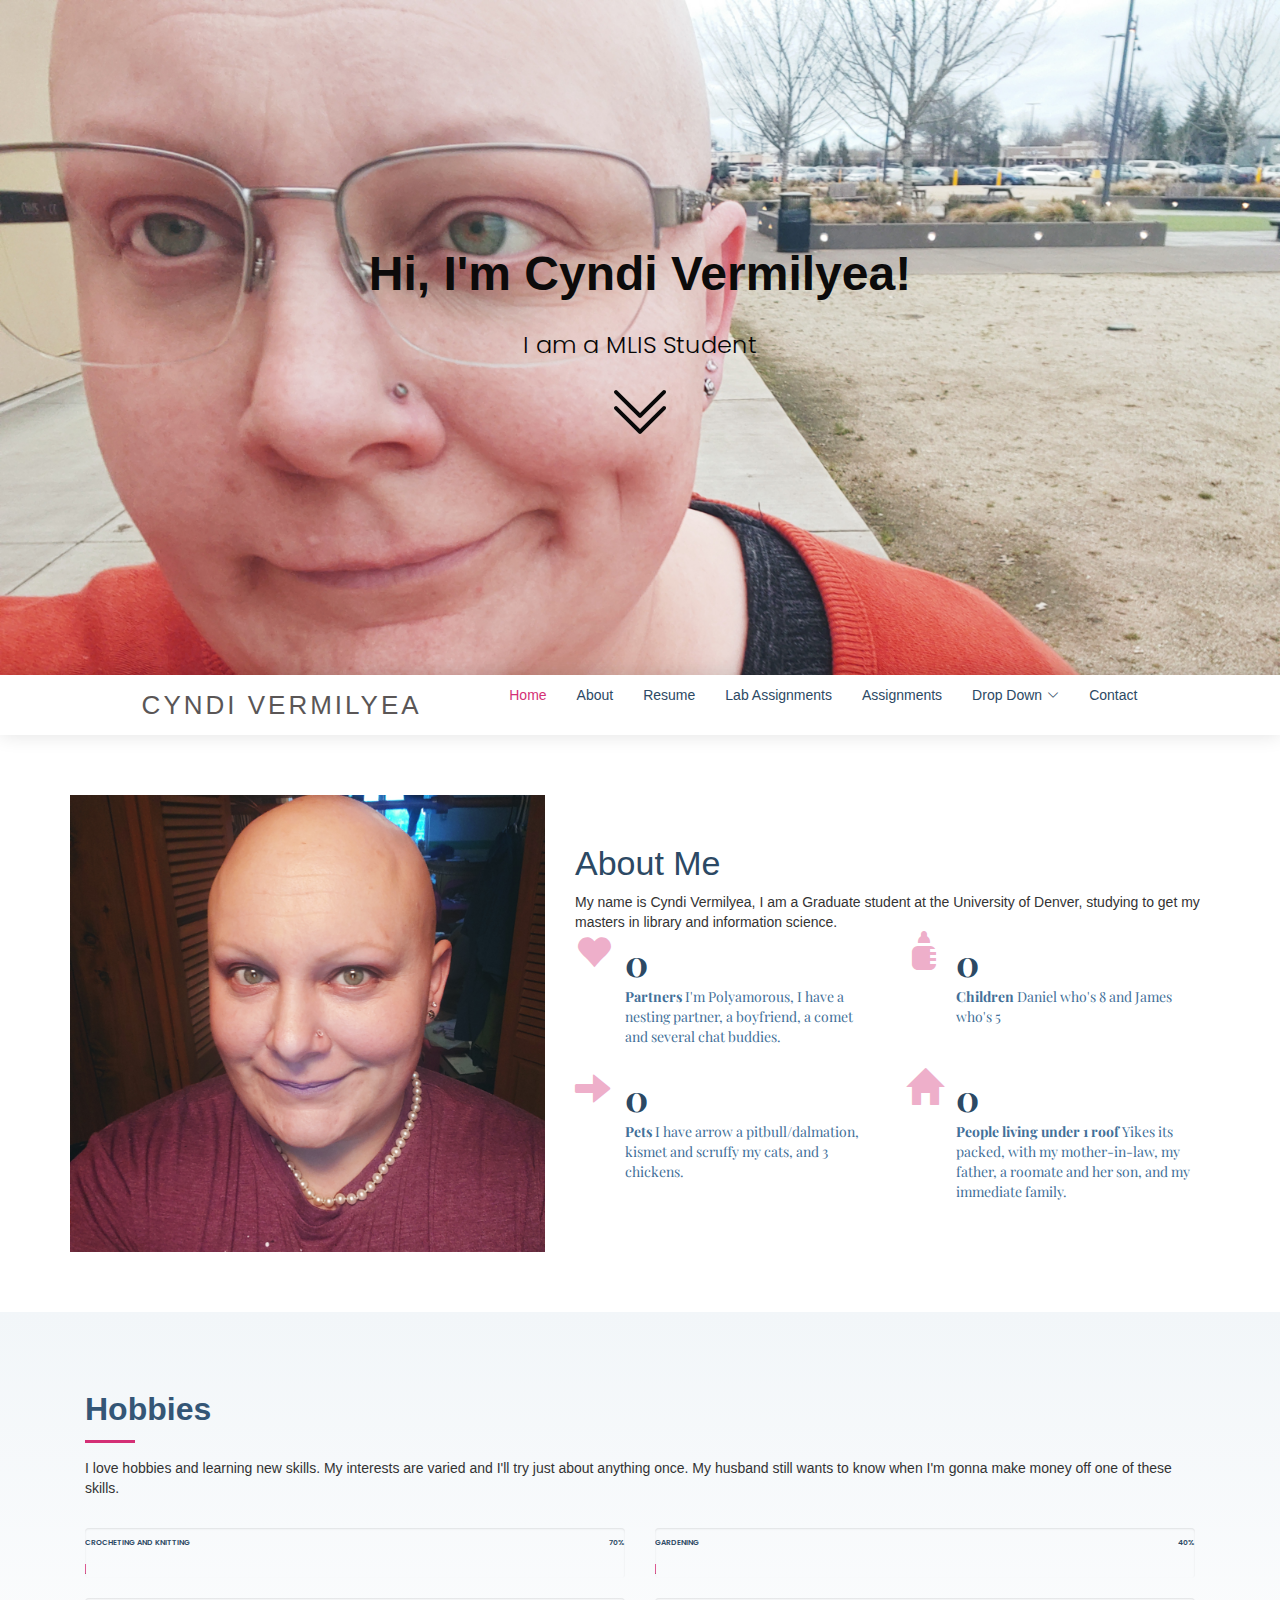
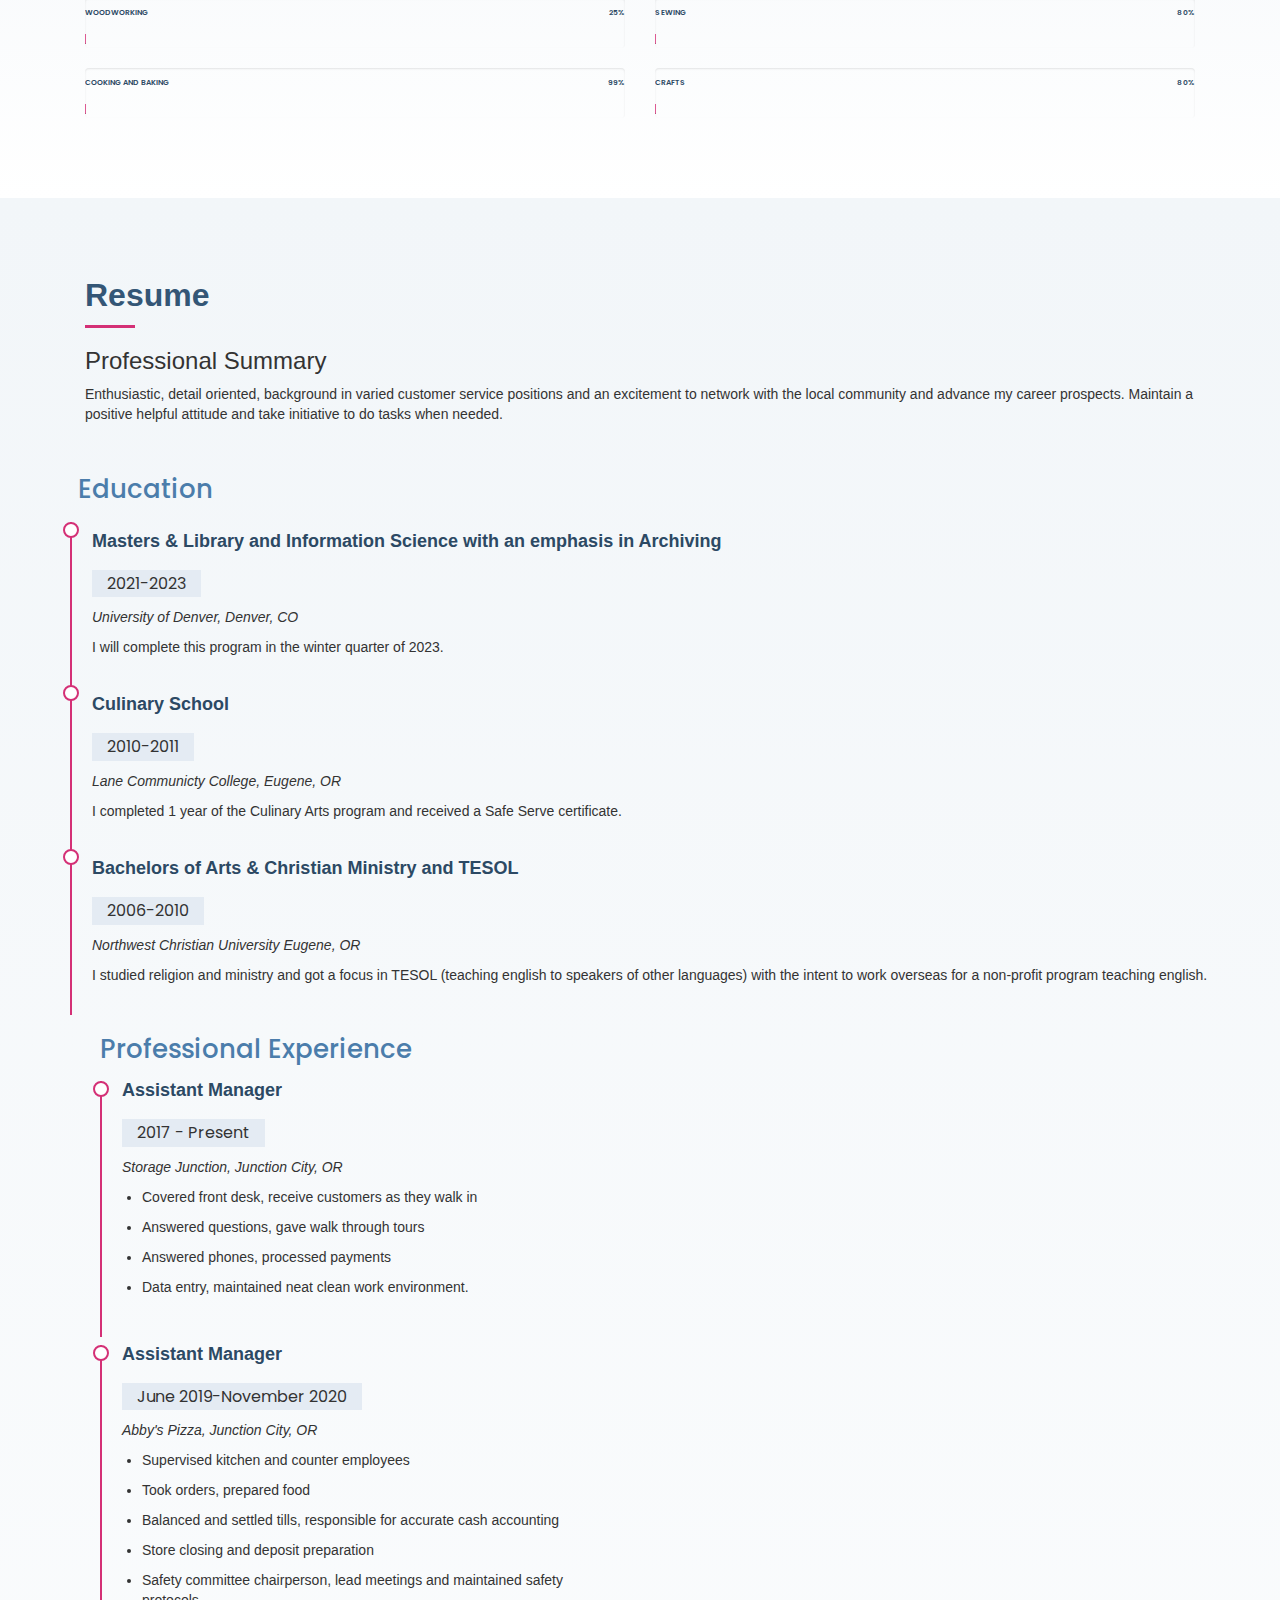
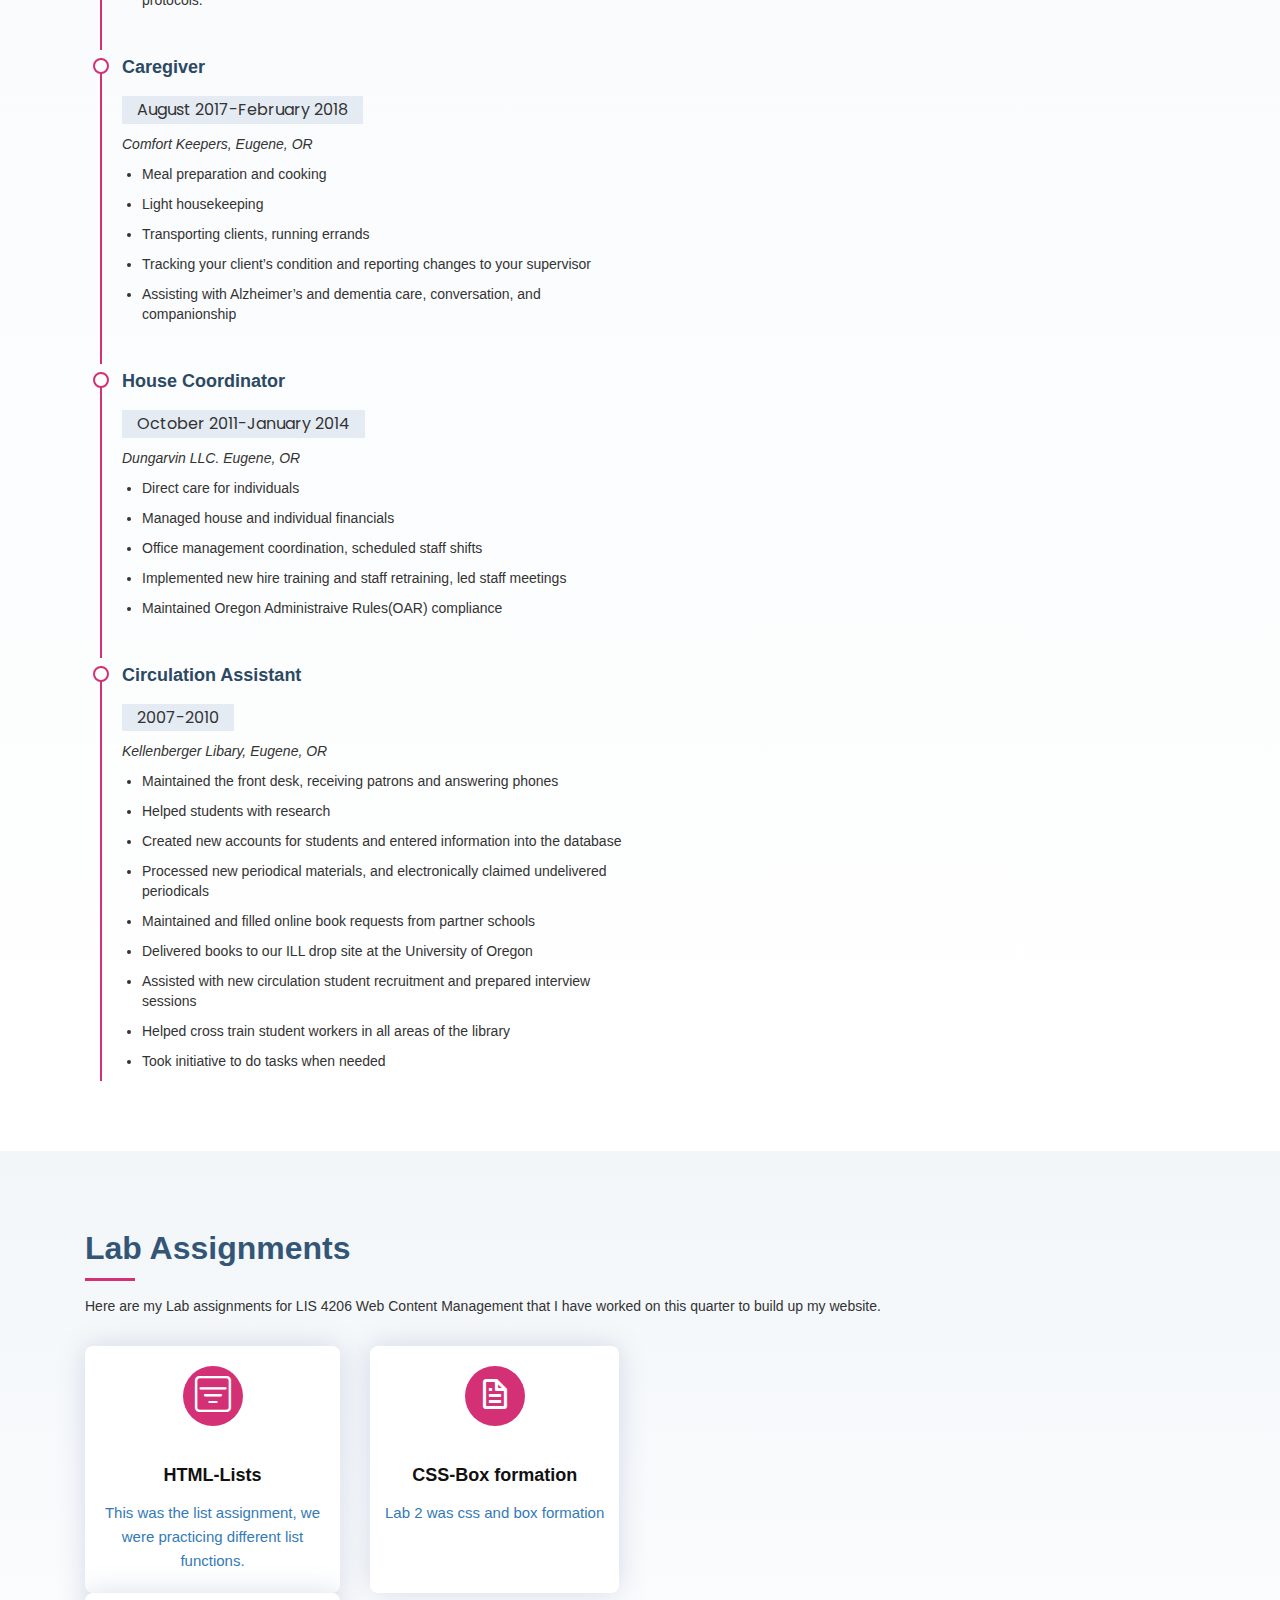
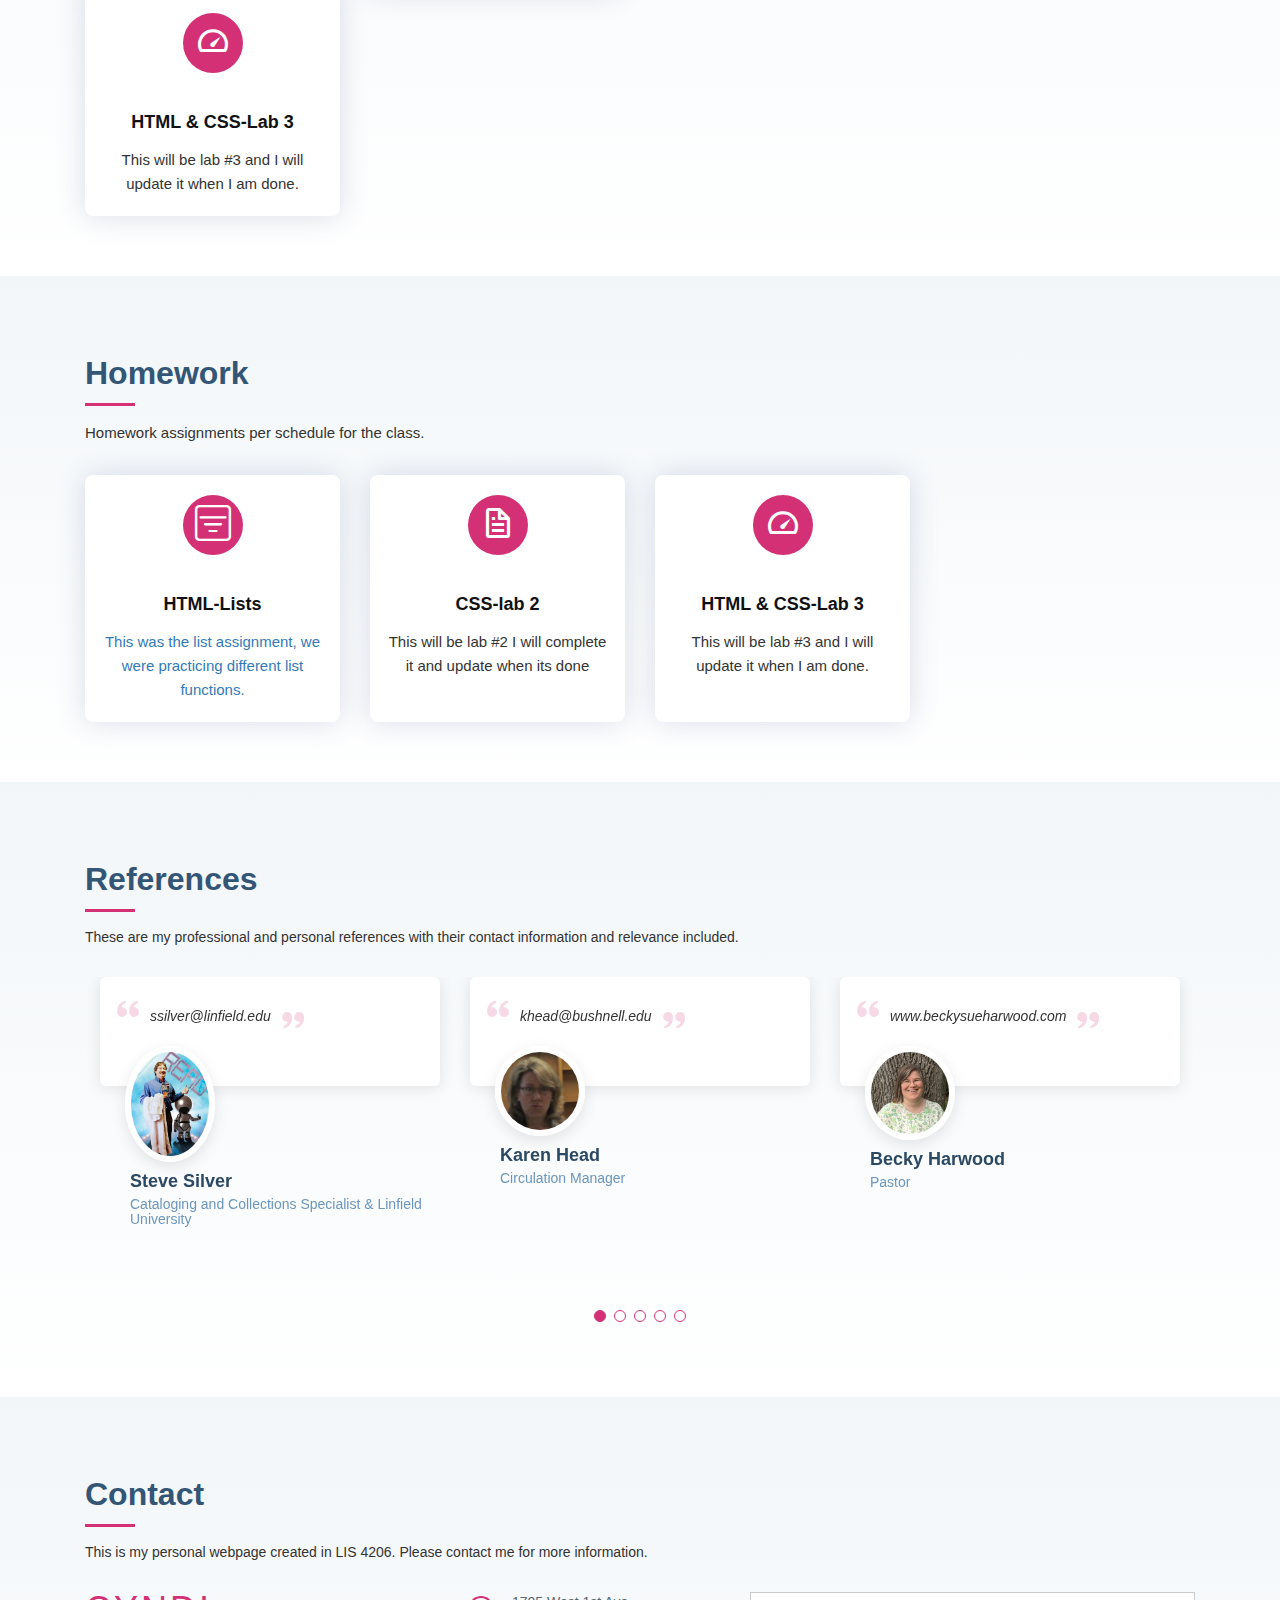
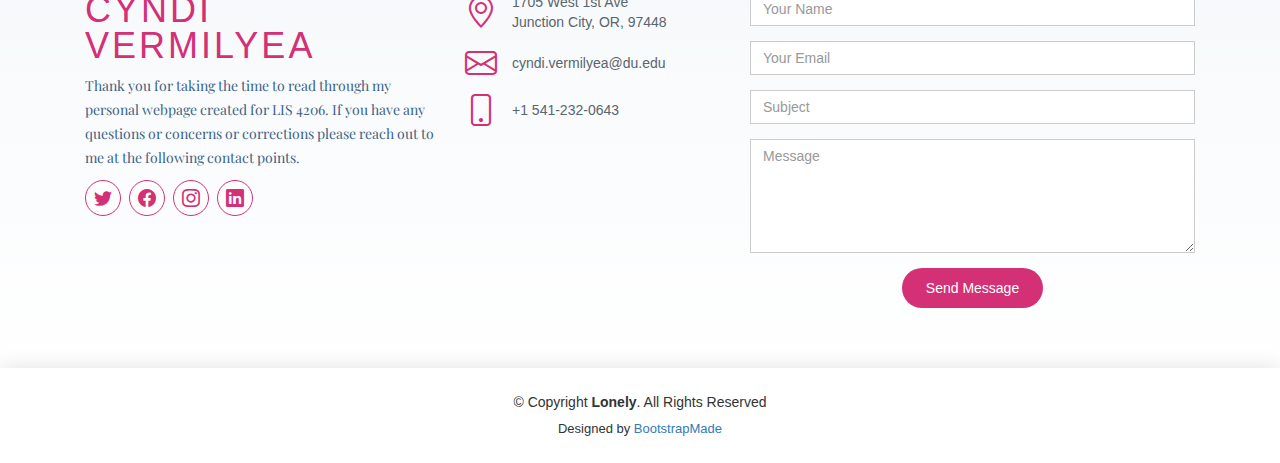
==== index.html @ 80f105d0 "Update index.html" ====
<!DOCTYPE html>
<html lang="en">

<head>
  <meta charset="utf-8">
  <meta content="width=device-width, initial-scale=1.0" name="viewport">

  <title>Cynthia Vermilyea</title>
  <meta content="" name="description">
  <meta content="" name="keywords">

  <!-- Favicons -->
  <!--YEE I got my favicon to chang into a moon-->
  <link href="assets/img/favicon.png" rel="icon">
  <link href="assets/img/apple-touch-icon.png" rel="apple-touch-icon">
  
  <!-- Google Fonts -->
  <link href="https://fonts.googleapis.com/css?family=Open+Sans:300,300i,400,400i,600,600i,700,700i|Poppins:300,300i,400,400i,500,500i,600,600i,700,700i|Playfair+Display:400,400i,500,500i,600,600i,700,700i&subset=cyrillic" rel="stylesheet">

  <!-- Vendor CSS Files -->
  <link href="assets/vendor/bootstrap/css/bootstrap.min.css" rel="stylesheet">
  <link href="assets/vendor/bootstrap-icons/bootstrap-icons.css" rel="stylesheet">
  <link href="assets/vendor/boxicons/css/boxicons.min.css" rel="stylesheet">
  <link href="assets/vendor/glightbox/css/glightbox.min.css" rel="stylesheet">
  <link href="assets/vendor/swiper/swiper-bundle.min.css" rel="stylesheet">

  <!-- Template Main CSS File -->
  <link href="assets/css/style.css" rel="stylesheet">

  
  <!-- =======================================================
  * Template Name: Lonely - v4.9.1
  * Template URL: https://bootstrapmade.com/free-html-bootstrap-template-lonely/
  * Author: BootstrapMade.com
  * License: https://bootstrapmade.com/license/
  ======================================================== -->
</head>

<body>

  <!-- ======= Hero Section ======= -->
  <section id="hero" alt="Cyndi with a cheeky smirk and glasses" class="d-flex flex-column align-items-center justify-content-center">
    <h1>Hi, I'm Cyndi Vermilyea!</h1>
    <h2>I am a MLIS Student</h2>
    <a href="#about" class="btn-get-started scrollto"><i class="bi bi-chevron-double-down"></i></a>
  </section><!-- End Hero -->


  <!-- ======= Header ======= -->
  <header id="header" class="d-flex align-items-center">
    <div class="container d-flex align-items-center justify-content-between">

      <div class="logo">
        <h1><a href="index.html">Cyndi Vermilyea</a></h1>
        <!-- Uncomment below if you prefer to use an image logo -->
        <!-- <a href="index.html"><img src="assets/img/logo.png" alt="" class="img-fluid"></a>-->
      </div>

      <link rel="stylesheet" href="https://maxcdn.bootstrapcdn.com/bootstrap/3.3.7/css/bootstrap.min.css">

      <nav id="navbar" class="navbar">
        <ul>
          <li><a class="nav-link scrollto active" href="#hero">Home</a></li>
          <li><a class="nav-link scrollto" href="#about">About</a></li>
          <li><a class="nav-link scrollto" href="#resume">Resume</a></li>
          <li><a class="nav-link scrollto" href="#services">Lab Assignments</a></li>
          <li><a class="nav-link scrollto" href="#portfolio">Assignments</a></li>
          <li class="dropdown"><a href="#"><span>Drop Down</span> <i class="bi bi-chevron-down"></i></a>
            <ul>
              <li><a href="#">Drop Down 1</a></li>
              <li class="dropdown"><a href="#"><span>Deep Drop Down</span> <i class="bi bi-chevron-right"></i></a>
                <ul>
                  <li><a href="#">Deep Drop Down 1</a></li>
                  <li><a href="#">Deep Drop Down 2</a></li>
                  <li><a href="#">Deep Drop Down 3</a></li>
                  <li><a href="#">Deep Drop Down 4</a></li>
                  <li><a href="#">Deep Drop Down 5</a></li>
                </ul>
              </li>
              <li><a href="#">Drop Down 2</a></li>
              <li><a href="#">Drop Down 3</a></li>
              <li><a href="#">Drop Down 4</a></li>
            </ul>
          </li>
          <li><a class="nav-link scrollto" href="#contact">Contact</a></li>
        </ul>
        <i class="bi bi-list mobile-nav-toggle"></i>
      </nav><!-- .navbar -->

    </div>
  </header><!-- End Header -->

  <main id="main">

    <!-- ======= About Section ======= -->
    <section id="about" class="about">
      <div class="container">

        <div class="row no-gutters">
          <!-- I changed this picture -->
          <div class="image col-xl-5 d-flex align-items-stretch justify-content-center justify-content-lg-start" alt="Cyndi with no glasses and purple lipstick"></div>
          <div class="col-xl-7 ps-0 ps-lg-5 pe-lg-1 d-flex align-items-stretch">
            <div class="content d-flex flex-column justify-content-center">
              <!-- I changed this heading title -->
              <h3>About Me</h3>
              <!-- I added information in the about me section -->
              <!--changed all the about me stats and updated the data counters-->
              <p>
                My name is Cyndi Vermilyea, I am a Graduate student at the University of Denver, studying to get my masters in library and information science.  
              </p>
              <div class="row">
                <div class="col-md-6 d-md-flex align-items-md-stretch">
                  <div class="count-box">
                    <i class="glyphicon glyphicon-heart"></i>
                    <span data-purecounter-start="0" data-purecounter-end="7" data-purecounter-duration="1" class="purecounter"></span>
                    <p><strong>Partners</strong> I'm Polyamorous, I have a nesting partner, a boyfriend, a comet and several chat buddies.</p>
                  </div>
                </div>

                <div class="col-md-6 d-md-flex align-items-md-stretch">
                  <div class="count-box">
                    <i class="glyphicon glyphicon-baby-formula"></i>
                    <span data-purecounter-start="0" data-purecounter-end="2" data-purecounter-duration="1" class="purecounter"></span>
                    <p><strong>Children</strong> Daniel who's 8 and James who's 5</p>
                  </div>
                </div>

                <div class="col-md-6 d-md-flex align-items-md-stretch">
                  <div class="count-box">
                    <i class="glyphicon glyphicon-arrow-right"></i>
                    <span data-purecounter-start="0" data-purecounter-end="6" data-purecounter-duration="1" class="purecounter"></span>
                    <p><strong>Pets</strong> I have arrow a pitbull/dalmation, kismet and scruffy my cats, and 3 chickens.</p>
                  </div>
                </div>

                <div class="col-md-6 d-md-flex align-items-md-stretch">
                  <div class="count-box">
                    <i class= "glyphicon glyphicon-home"></i>
                    <span data-purecounter-start="0" data-purecounter-end="8" data-purecounter-duration="1" class="purecounter"></span>
                    <p><strong>People living under 1 roof</strong> Yikes its packed, with my mother-in-law, my father, a roomate and her son, and my immediate family.</p>
                  </div>
                </div>
              </div>
            </div><!-- End .content-->
          </div>
        </div>

      </div>
    </section><!-- End About Section -->

    <!-- ======= Skills Section ======= -->
    <section id="skills" class="skills section-bg">
      <div class="container">
<!--I changed the title of the hobbies and adjusted the numbers to reflect my skill levels.-->
        <div class="section-title">
          <h2>Hobbies</h2>
          <p>I love hobbies and learning new skills.  My interests are varied and I'll try just about anything once.  My husband still wants to know when I'm gonna make money off one of these skills.</p>
        </div>

        <div class="row skills-content">

          <div class="col-lg-6">

            <div class="progress">
              <span class="skill">Crocheting and Knitting <i class="val">70%</i></span>
              <div class="progress-bar-wrap">
                <div class="progress-bar" role="progressbar" aria-valuenow="100" aria-valuemin="0" aria-valuemax="100"></div>
              </div>
            </div>

            <div class="progress">
              <span class="skill">Woodworking <i class="val">25%</i></span>
              <div class="progress-bar-wrap">
                <div class="progress-bar" role="progressbar" aria-valuenow="90" aria-valuemin="0" aria-valuemax="100"></div>
              </div>
            </div>

            <div class="progress">
              <span class="skill">Cooking and Baking <i class="val">99%</i></span>
              <div class="progress-bar-wrap">
                <div class="progress-bar" role="progressbar" aria-valuenow="75" aria-valuemin="0" aria-valuemax="100"></div>
              </div>
            </div>

          </div>

          <div class="col-lg-6">

            <div class="progress">
              <span class="skill">Gardening <i class="val">40%</i></span>
              <div class="progress-bar-wrap">
                <div class="progress-bar" role="progressbar" aria-valuenow="80" aria-valuemin="0" aria-valuemax="100"></div>
              </div>
            </div>

            <div class="progress">
              <span class="skill">Sewing <i class="val">80%</i></span>
              <div class="progress-bar-wrap">
                <div class="progress-bar" role="progressbar" aria-valuenow="90" aria-valuemin="0" aria-valuemax="100"></div>
              </div>
            </div>

            <div class="progress">
              <span class="skill">Crafts <i class="val">80%</i></span>
              <div class="progress-bar-wrap">
                <div class="progress-bar" role="progressbar" aria-valuenow="55" aria-valuemin="0" aria-valuemax="100"></div>
              </div>
            </div>

          </div>

        </div>

      </div>
    </section><!-- End Skills Section -->

    <!-- ======= Resume Section ======= -->
    <section id="resume" class="resume section-bg">
      <div class="container">

        <div class="section-title">
          <h2>Resume</h2>
          <!-- changed the text of this resume section to refelct my words -->
          <h3>Professional Summary</h3>
          <p>Enthusiastic, detail oriented, background in varied customer service positions and an excitement to network with the local community and advance my career prospects. Maintain a positive helpful attitude and take initiative to do tasks when needed.  </p>
        </div>

        <div class="row">
          <div class="col-lg-6">
            
           
                            
            </div>

            <h3 class="resume-title">Education</h3>
            <div class="resume-item">
              <!-- updated this section of the resume to match my qualifications -->
              <h4>Masters &amp; Library and Information Science with an emphasis in Archiving</h4>
              <h5>2021-2023</h5>
              <p><em>University of Denver, Denver, CO</em></p>
              <p>I will complete this program in the winter quarter of 2023. </p>
            </div>

            <div class="resume-item">
              <h4> Culinary School</h4>
              <h5>2010-2011</h5>
              <p><em>Lane Communicty College, Eugene, OR</em></p>
              <p>I completed 1 year of the Culinary Arts program and received a Safe Serve certificate.</p>
            </div>

            <div class="resume-item">
              <!-- updated this section of the resume to match my qualifications -->
              <h4>Bachelors of Arts &amp; Christian Ministry and TESOL</h4>
              <h5>2006-2010</h5>
              <p><em>Northwest Christian University Eugene, OR</em></p>
              <p>I studied religion and ministry and got a focus in TESOL (teaching english to speakers of other languages) with the intent to work overseas for a non-profit program teaching english.</p>
            </div><br><br>

          </div>
          <div class="col-lg-6">
            <h3 class="resume-title">Professional Experience</h3>
            <div class="resume-item">
              <h4>Assistant Manager</h4>
              <h5>2017 - Present</h5>
              <p><em>Storage Junction, Junction City, OR </em></p>
              <p>
              <ul>
                <li>Covered front desk, receive customers as they walk in </li>
                   <li>Answered questions, gave walk through tours</li>
                    <li>Answered phones, processed payments</li>
                    <li>Data entry, maintained neat clean work environment.</li>
                
              </ul>
              </p>
            </div>

            <div class="resume-item">
              <h4>Assistant Manager</h4>
              <h5>June 2019-November 2020</h5>
              <p><em>Abby's Pizza, Junction City, OR </em></p>
              <p>
              <ul>
                <li>Supervised kitchen and counter employees</li>
                  <li>Took orders, prepared food</li>
                  <li>Balanced and settled tills, responsible for accurate cash accounting</li> 
                  <li>Store closing and deposit preparation</li> 
                  <li>Safety committee chairperson, lead meetings and maintained safety protocols.</li>
                
              </ul>
              </p>
            </div>

            <div class="resume-item">
              <h4>Caregiver</h4>
              <h5>August 2017-February 2018</h5>
              <p><em>Comfort Keepers, Eugene, OR </em></p>
              <p>
              <ul>
                <li>Meal preparation and cooking</li> 
                <li>Light housekeeping</li> 
                <li>Transporting clients, running errands</li>
                <li>Tracking your client’s condition and reporting changes to your supervisor</li>
                <li>Assisting with Alzheimer’s and dementia care, conversation, and companionship</li>
                
              </ul>
              </p>
            </div>

            <div class="resume-item">
              <h4>House Coordinator</h4>
              <h5>October 2011-January 2014</h5>
              <p><em>Dungarvin LLC. Eugene, OR </em></p>
              <p>
              <ul>
                <li>Direct care for individuals</li> 
                  <li>Managed house and individual financials</li> 
                  <li>Office management coordination, scheduled staff shifts</li> 
                  <li>Implemented new hire training and staff retraining, led staff meetings</li> 
                  <li>Maintained Oregon Administraive Rules(OAR) compliance</li>
                
              </ul>
              </p>
            </div>

                        <div class="resume-item">
              <h4>Circulation Assistant</h4>
              <h5>2007-2010</h5>
              <p><em>Kellenberger Libary, Eugene, OR</em></p>
              <p>
              <ul>
                <li>Maintained the front desk, receiving patrons and answering phones</li>
                   <li>Helped students with research</li>
                   <li>Created new accounts for students and entered information into the database</li>
                 <li>Processed new periodical materials, and electronically claimed undelivered periodicals</li>
                  <li>Maintained and filled online book requests from partner schools</li>
                  <li>Delivered books to our ILL drop site at the University of Oregon</li>
                  <li>Assisted with new circulation student recruitment and prepared interview sessions</li>
                   <li>Helped cross train student workers in all areas of the library</li>
                   <li>Took initiative to do tasks when needed</li>
              </ul>
              </p>
            </div>
          </div>
        </div>

      </div>
    </section><!-- End Resume Section -->

    <!-- ======= Services Section ======= -->
    <section id="services" class="services section-bg">
      <div class="container">

        <div class="section-title">
          <!-- I changed the title of this section -->
          <h2>Lab Assignments</h2>
          <!-- I changed this paragraph to reflect the changes to my personal page -->
          <p>Here are my Lab assignments for LIS 4206 Web Content Management that I have worked on this quarter to build up my website.</p>
        </div>

        <div class="row">
          <div class="col-md-6 col-lg-3 d-flex align-items-stretch mb-5 mb-lg-0">
            <div class="icon-box">
              <!-- changed the icon to look like a "list" -->
              <div class="icon"><i class="bi bi-filter-square"></i></div>
              <h4 class="title"><a href="">HTML-Lists</a></h4>
              <p class="description"><a href="Vermilyea_Cyndi_Lab1.html">This was the list assignment, we were practicing different list functions.</a></p>
            </div>
          </div>

          <div class="col-md-6 col-lg-3 d-flex align-items-stretch mb-5 mb-lg-0">
            <div class="icon-box">
              <div class="icon"><i class="bx bx-file"></i></div>
              <h4 class="title"><a href="">CSS-Box formation</a></h4>
              <p class="description"><a href="Vermilyea_Cyndi_Lab 2.html"> Lab 2 was css and box formation</p>
            </div>
          </div>

          <div class="col-md-6 col-lg-3 d-flex align-items-stretch mb-5 mb-lg-0">
            <div class="icon-box">
              <div class="icon"><i class="bx bx-tachometer"></i></div>
              <h4 class="title"><a href="">HTML & CSS-Lab 3</a></h4>
              <p class="description">This will be lab #3 and I will update it when I am done.</p>
            </div>
          </div>

                  </div>

      </div>
    </section><!-- End Services Section -->

     <!-- ======= Homework Section ======= -->
     <section id="services" class="services section-bg">
      <div class="container">

        <div class="section-title">
          <!-- I changed the title of this section -->
          <h2>Homework</h2>
          <!-- I changed this paragraph to reflect the changes to my personal page -->
          <p class="description">Homework assignments per schedule for the class.</p>
        </div>

        <div class="row">
          <div class="col-md-6 col-lg-3 d-flex align-items-stretch mb-5 mb-lg-0">
            <div class="icon-box">
              <!-- changed the icon to look like a "list" -->
              <div class="icon"><i class="bi bi-filter-square"></i></div>
              <h4 class="title"><a href="">HTML-Lists</a></h4>
              <p class="description"><a href="Vermilyea_Cyndi_Lab1.html">This was the list assignment, we were practicing different list functions.</a></p>
            </div>
          </div>

          <div class="col-md-6 col-lg-3 d-flex align-items-stretch mb-5 mb-lg-0">
            <div class="icon-box">
              <div class="icon"><i class="bx bx-file"></i></div>
              <h4 class="title"><a href="">CSS-lab 2</a></h4>
              <p class="description">This will be lab #2 I will complete it and update when its done</p>
            </div>
          </div>

          <div class="col-md-6 col-lg-3 d-flex align-items-stretch mb-5 mb-lg-0">
            <div class="icon-box">
              <div class="icon"><i class="bx bx-tachometer"></i></div>
              <h4 class="title"><a href="">HTML & CSS-Lab 3</a></h4>
              <p class="description">This will be lab #3 and I will update it when I am done.</p>
            </div>
          </div>

                  </div>

      </div>
    </section><!-- End Services Section -->

    <!-- ======= Testimonials Section ======= -->
    <!-- I changed all the testimonials to my professional and personal references -->
    <section id="testimonials" class="testimonials section-bg">
      <div class="container">

        <div class="section-title">
          <h2>References</h2>
          <p>These are my professional and personal references with their contact information and relevance included.</p>
        </div>

        <div class="testimonials-slider swiper" data-aos="fade-up" data-aos-delay="100">
          <div class="swiper-wrapper">

            <div class="swiper-slide">
              <div class="testimonial-item">
                <p>
                  <i class="bx bxs-quote-alt-left quote-icon-left"></i>
                  ssilver@linfield.edu
                  <i class="bx bxs-quote-alt-right quote-icon-right"></i>
                </p>
                <img src="assets/img/testimonials/testimonials-1.jpg" class="testimonial-img" alt="Steve Silver">
                <h3>Steve Silver</h3>
                <h4>Cataloging and Collections Specialist &amp; Linfield University</h4>
              </div>
            </div><!-- End testimonial item -->

            <div class="swiper-slide">
              <div class="testimonial-item">
                <p>
                  <i class="bx bxs-quote-alt-left quote-icon-left"></i>
                  khead@bushnell.edu
                  <i class="bx bxs-quote-alt-right quote-icon-right"></i>
                </p>
                <img src="assets/img/testimonials/testimonials-2.jpg" class="testimonial-img" alt="Karen Head">
                <h3>Karen Head</h3>
                <h4>Circulation Manager</h4>
              </div>
            </div><!-- End testimonial item -->

            <div class="swiper-slide">
              <div class="testimonial-item">
                <p>
                  <i class="bx bxs-quote-alt-left quote-icon-left"></i>
                  www.beckysueharwood.com
                  <i class="bx bxs-quote-alt-right quote-icon-right"></i>
                </p>
                <img src="assets/img/testimonials/testimonials-3.jpg" class="testimonial-img" alt="Becky Harwood">
                <h3>Becky Harwood</h3>
                <h4>Pastor</h4>
              </div>
            </div><!-- End testimonial item -->

            <div class="swiper-slide">
              <div class="testimonial-item">
                <p>
                  <i class="bx bxs-quote-alt-left quote-icon-left"></i>
                  storagejunction@gmail.com
                  <i class="bx bxs-quote-alt-right quote-icon-right"></i>
                </p>
                <img src="assets/img/testimonials/testimonials-4.jpg" class="testimonial-img" alt="Jason Thiesfeld">
                <h3>Jason Thiesfeld</h3>
                <h4>General Manager at Storage Junction</h4>
              </div>
            </div><!-- End testimonial item -->

            <div class="swiper-slide">
              <div class="testimonial-item">
                <p>
                  <i class="bx bxs-quote-alt-left quote-icon-left"></i>
                  Tracymul@comcast.net 
                  <i class="bx bxs-quote-alt-right quote-icon-right"></i>
                </p>
                <img src="assets/img/testimonials/testimonials-5.jpg" class="testimonial-img" alt="Tracy Vermilyea">
                <h3>Tracy Vermilyea</h3>
                <h4>Biology Professor</h4>
              </div>
            </div><!-- End testimonial item -->

          </div>
          <div class="swiper-pagination"></div>
        </div>

      </div>
    </section><!-- End Testimonials Section -->

    <!-- ======= Contact Section ======= -->
    <section id="contact" class="contact section-bg">
      <div class="container">

        <div class="section-title">
          <h2>Contact</h2>
          <p>This is my personal webpage created in LIS 4206.  Please contact me for more information.</p>
        </div>

        <div class="row">

          <div class="col-lg-4 col-md-4">
            <div class="contact-about">
              <h3>Cyndi Vermilyea</h3>
              <p>Thank you for taking the time to read through my personal webpage created for LIS 4206.  If you have any questions or concerns or corrections please reach out to me at the following contact points.</p>
              <div class="social-links">
                <a href="#" class="twitter"><i class="bi bi-twitter"></i></a>
                <a href="#" class="facebook"><i class="bi bi-facebook"></i></a>
                <a href="#" class="instagram"><i class="bi bi-instagram"></i></a>
                <a href="#" class="linkedin"><i class="bi bi-linkedin"></i></a>
              </div>
            </div>
          </div>

          <div class="col-lg-3 col-md-4">
            <div class="info">
              <div class="d-flex align-items-center">
                <i class="bi bi-geo-alt"></i>
                <p>1705 West 1st Ave<br>Junction City, OR, 97448</p>
              </div>

              <div class="d-flex align-items-center mt-4">
                <i class="bi bi-envelope"></i>
                <p>cyndi.vermilyea@du.edu</p>
              </div>

              <div class="d-flex align-items-center mt-4">
                <i class="bi bi-phone"></i>
                <p>+1 541-232-0643</p>
              </div>

            </div>
          </div>

          <div class="col-lg-5 col-md-8">
            <form action="forms/contact.php" method="post" role="form" class="php-email-form">
              <div class="form-group">
                <input type="text" name="name" class="form-control" id="name" placeholder="Your Name" required>
              </div>
              <div class="form-group mt-3">
                <input type="email" class="form-control" name="email" id="email" placeholder="Your Email" required>
              </div>
              <div class="form-group mt-3">
                <input type="text" class="form-control" name="subject" id="subject" placeholder="Subject" required>
              </div>
              <div class="form-group mt-3">
                <textarea class="form-control" name="message" rows="5" placeholder="Message" required></textarea>
              </div>
              <div class="my-3">
                <div class="loading">Loading</div>
                <div class="error-message"></div>
                <div class="sent-message">Your message has been sent. Thank you!</div>
              </div>
              <div class="text-center"><button type="submit">Send Message</button></div>
            </form>
          </div>

        </div>

      </div>
    </section><!-- End Contact Section -->

  </main><!-- End #main -->

  <!-- ======= Footer ======= -->
  <footer id="footer">
    <div class="container">
      <div class="copyright">
        &copy; Copyright <strong><span>Lonely</span></strong>. All Rights Reserved
      </div>
      <div class="credits">
        <!-- All the links in the footer should remain intact. -->
        <!-- You can delete the links only if you purchased the pro version. -->
        <!-- Licensing information: https://bootstrapmade.com/license/ -->
        <!-- Purchase the pro version with working PHP/AJAX contact form: https://bootstrapmade.com/free-html-bootstrap-template-lonely/ -->
        Designed by <a href="https://bootstrapmade.com/">BootstrapMade</a>
      </div>
    </div>
  </footer><!-- End  Footer -->

  <a href="#" class="back-to-top d-flex align-items-center justify-content-center"><i class="bi bi-arrow-up-short"></i></a>

  <!-- Vendor JS Files -->
  <script src="assets/vendor/purecounter/purecounter_vanilla.js"></script>
  <script src="assets/vendor/bootstrap/js/bootstrap.bundle.min.js"></script>
  <script src="assets/vendor/glightbox/js/glightbox.min.js"></script>
  <script src="assets/vendor/isotope-layout/isotope.pkgd.min.js"></script>
  <script src="assets/vendor/swiper/swiper-bundle.min.js"></script>
  <script src="assets/vendor/waypoints/noframework.waypoints.js"></script>
  <script src="assets/vendor/php-email-form/validate.js"></script>

  <!-- Template Main JS File -->
  <script src="assets/js/main.js"></script>

</body>

</html>
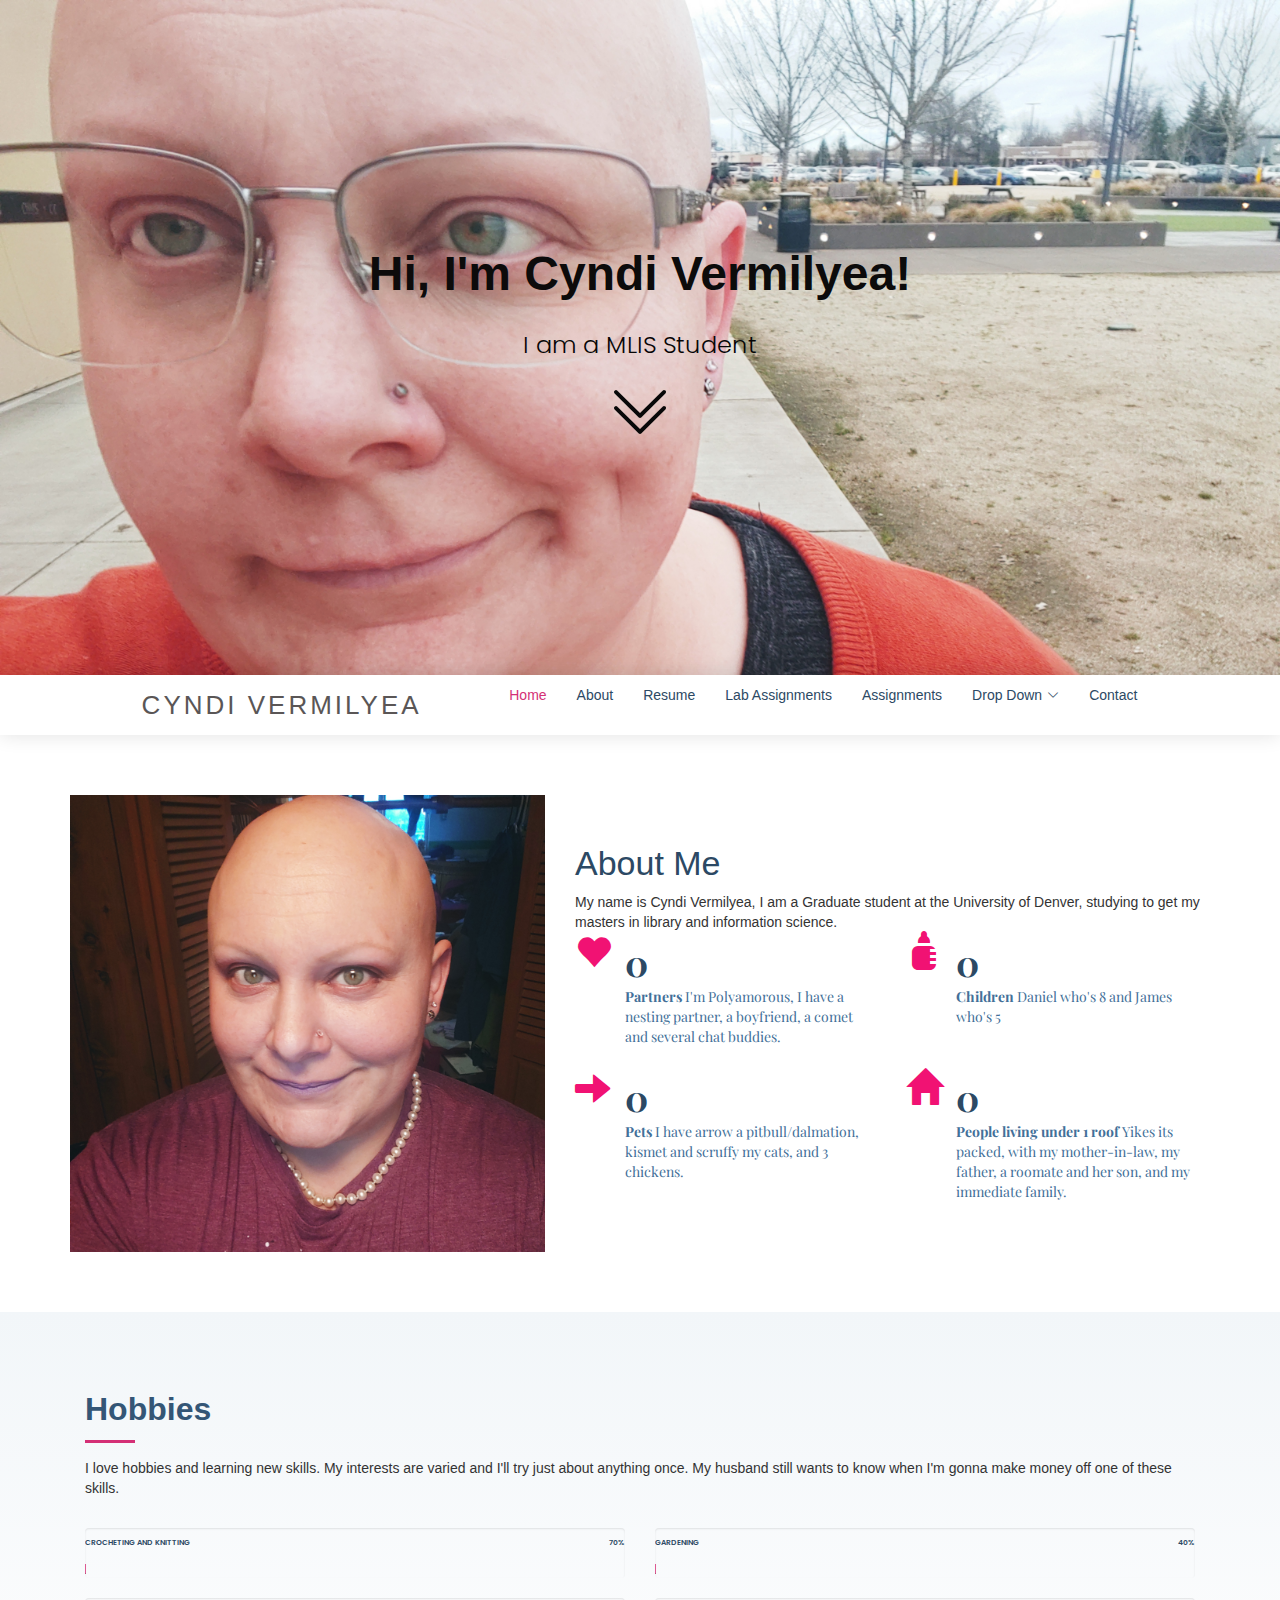
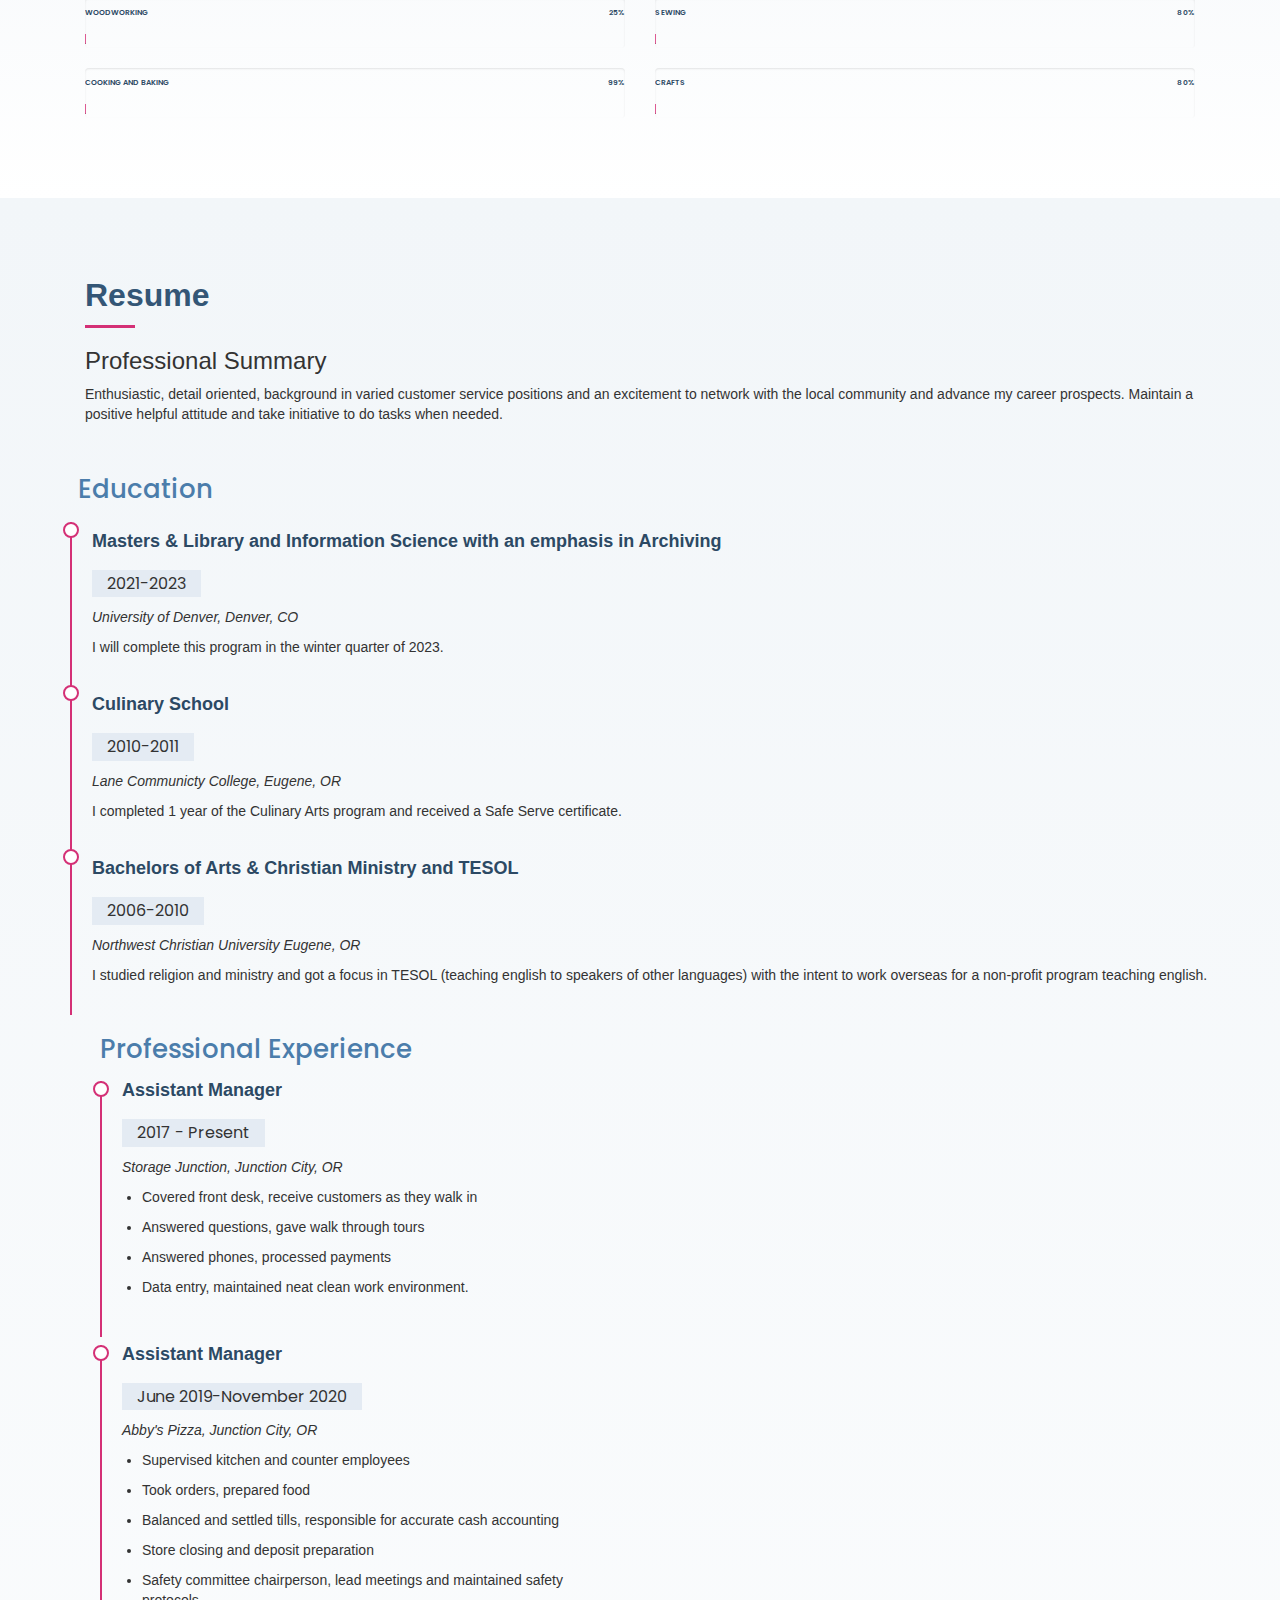
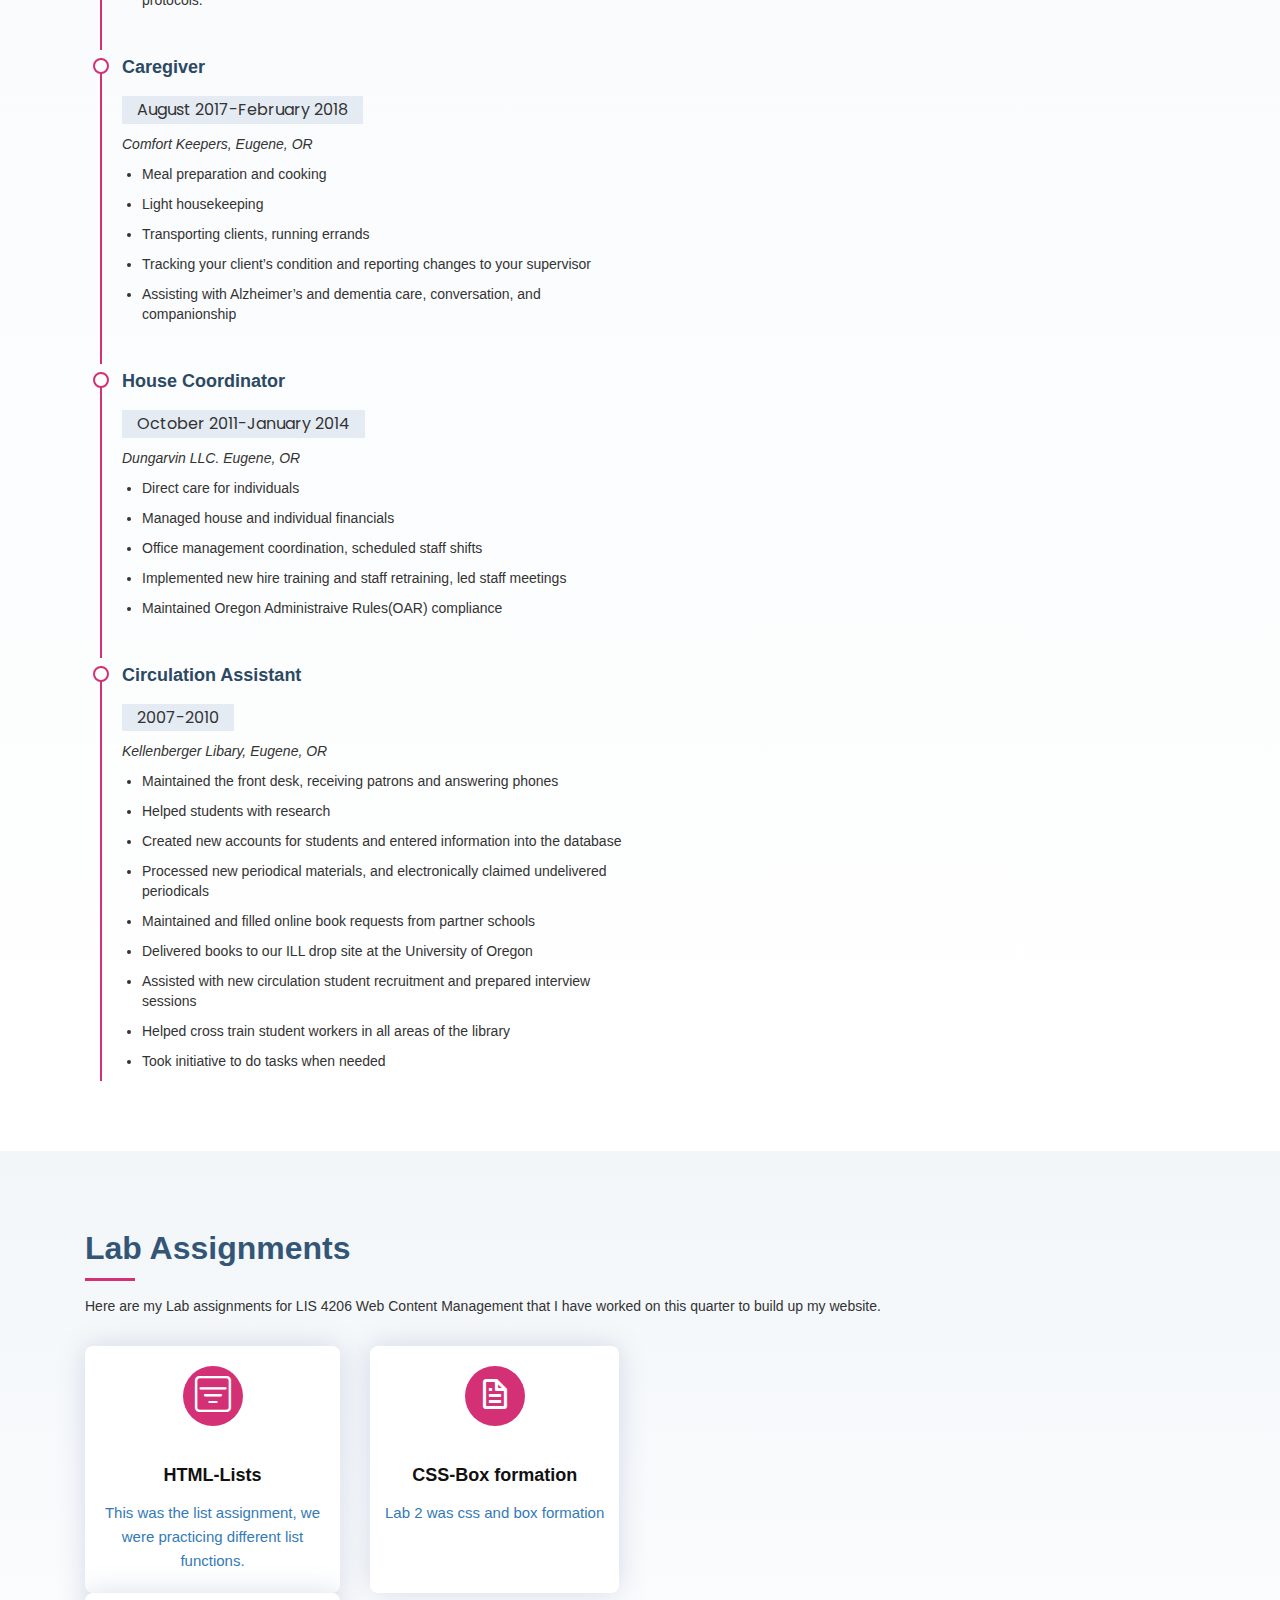
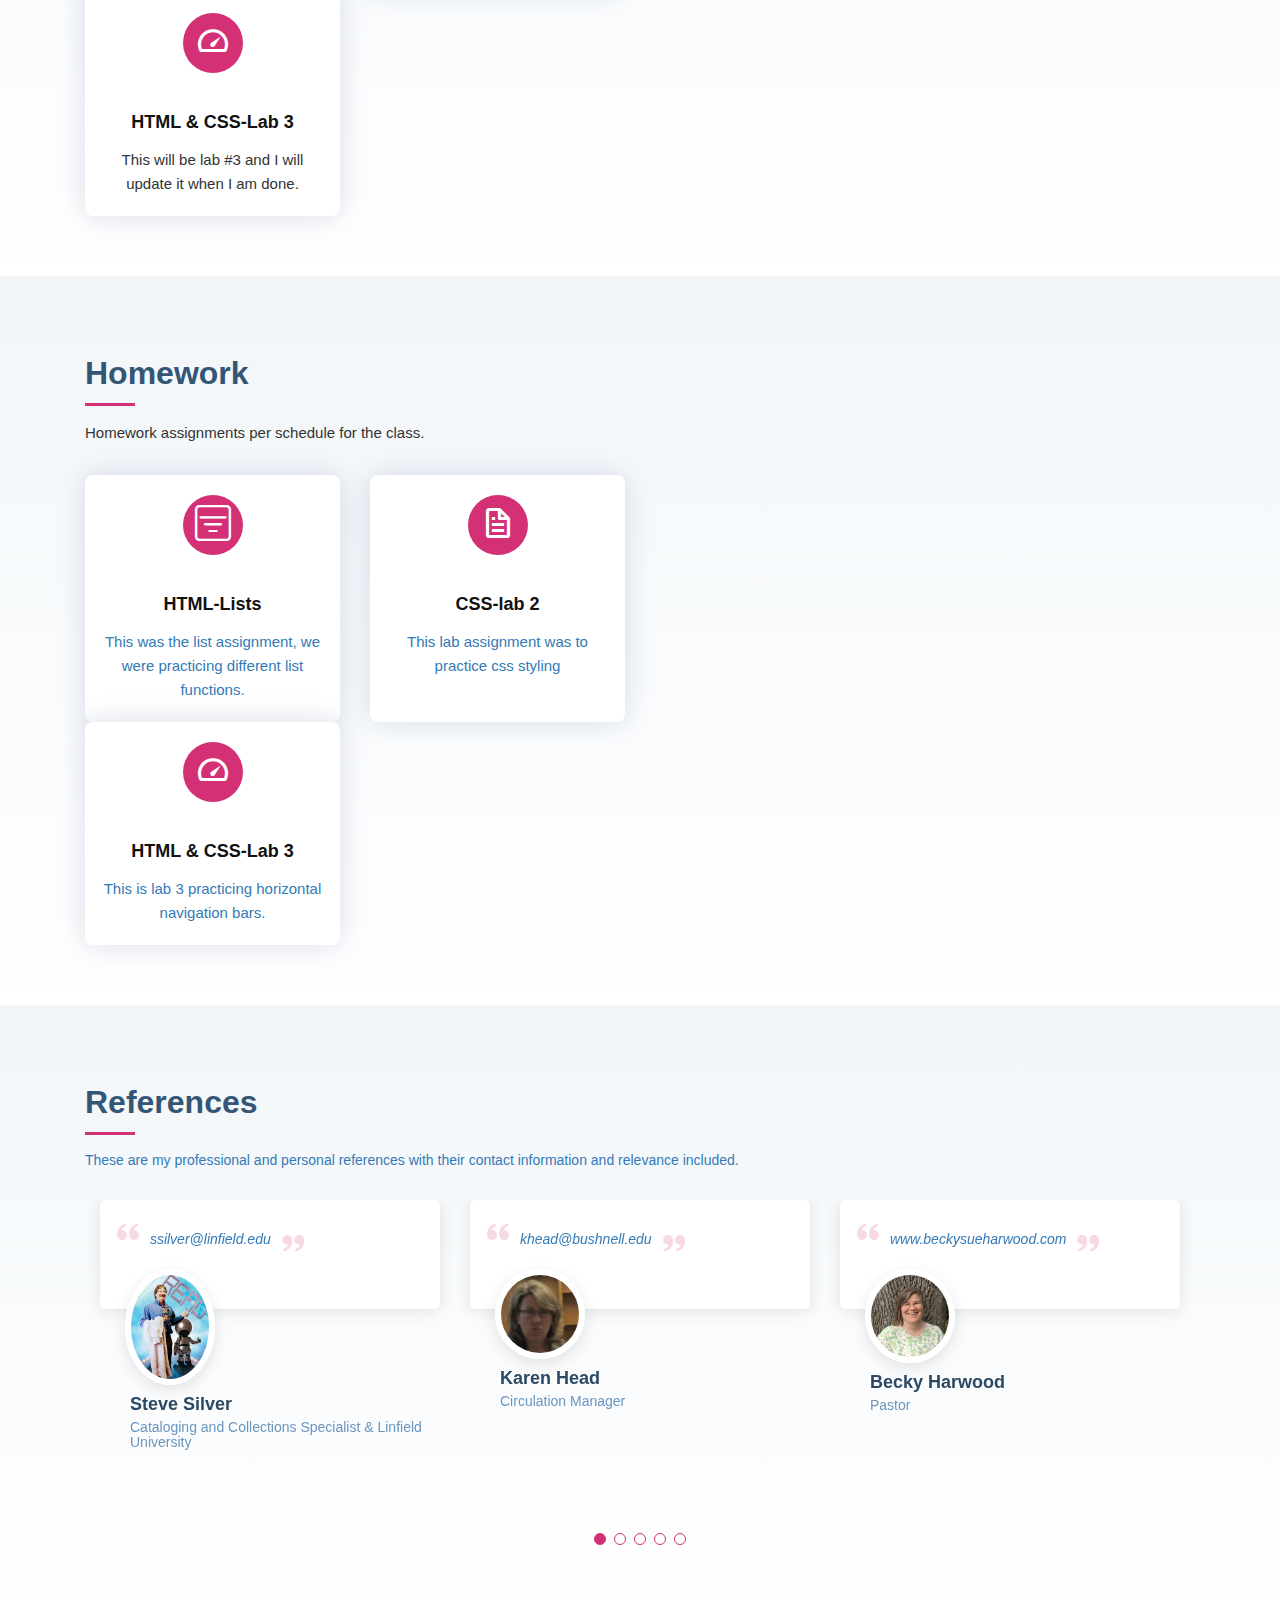
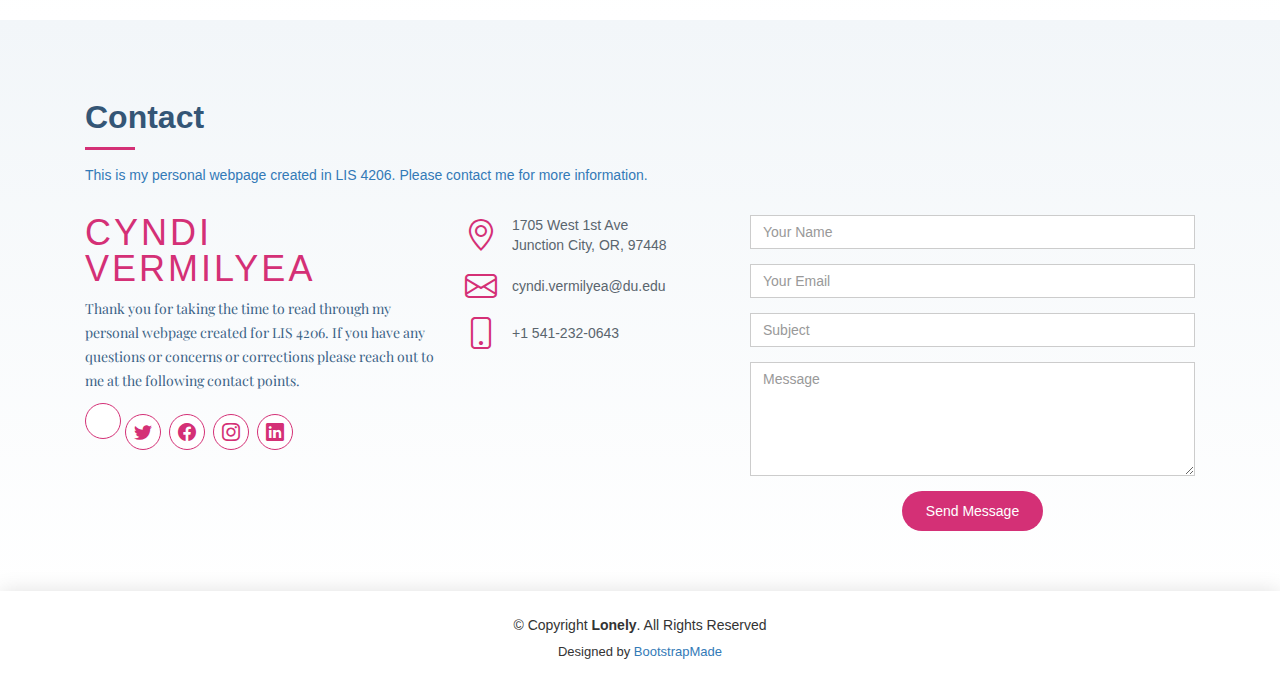
==== commit 29bf9bd8: "hmm" ====
--- a/index.html
+++ b/index.html
@@ -164,21 +164,21 @@
             <div class="progress">
               <span class="skill">Crocheting and Knitting <i class="val">70%</i></span>
               <div class="progress-bar-wrap">
-                <div class="progress-bar" role="progressbar" aria-valuenow="100" aria-valuemin="0" aria-valuemax="100"></div>
+                <div class="progress-bar" role="progressbar" aria-valuenow="70" aria-valuemin="0" aria-valuemax="100"></div>
               </div>
             </div>
 
             <div class="progress">
               <span class="skill">Woodworking <i class="val">25%</i></span>
               <div class="progress-bar-wrap">
-                <div class="progress-bar" role="progressbar" aria-valuenow="90" aria-valuemin="0" aria-valuemax="100"></div>
+                <div class="progress-bar" role="progressbar" aria-valuenow="25" aria-valuemin="0" aria-valuemax="100"></div>
               </div>
             </div>
 
             <div class="progress">
               <span class="skill">Cooking and Baking <i class="val">99%</i></span>
               <div class="progress-bar-wrap">
-                <div class="progress-bar" role="progressbar" aria-valuenow="75" aria-valuemin="0" aria-valuemax="100"></div>
+                <div class="progress-bar" role="progressbar" aria-valuenow="99" aria-valuemin="0" aria-valuemax="100"></div>
               </div>
             </div>
 
@@ -189,21 +189,21 @@
             <div class="progress">
               <span class="skill">Gardening <i class="val">40%</i></span>
               <div class="progress-bar-wrap">
-                <div class="progress-bar" role="progressbar" aria-valuenow="80" aria-valuemin="0" aria-valuemax="100"></div>
+                <div class="progress-bar" role="progressbar" aria-valuenow="40" aria-valuemin="0" aria-valuemax="100"></div>
               </div>
             </div>
 
             <div class="progress">
               <span class="skill">Sewing <i class="val">80%</i></span>
               <div class="progress-bar-wrap">
-                <div class="progress-bar" role="progressbar" aria-valuenow="90" aria-valuemin="0" aria-valuemax="100"></div>
+                <div class="progress-bar" role="progressbar" aria-valuenow="80" aria-valuemin="0" aria-valuemax="100"></div>
               </div>
             </div>
 
             <div class="progress">
               <span class="skill">Crafts <i class="val">80%</i></span>
               <div class="progress-bar-wrap">
-                <div class="progress-bar" role="progressbar" aria-valuenow="55" aria-valuemin="0" aria-valuemax="100"></div>
+                <div class="progress-bar" role="progressbar" aria-valuenow="80" aria-valuemin="0" aria-valuemax="100"></div>
               </div>
             </div>
 
@@ -413,7 +413,7 @@
             <div class="icon-box">
               <div class="icon"><i class="bx bx-file"></i></div>
               <h4 class="title"><a href="">CSS-lab 2</a></h4>
-              <p class="description">This will be lab #2 I will complete it and update when its done</p>
+              <p class="description"><a href="Vermilyea_Cyndi_Lab 2.html">This lab assignment was to practice css styling</p>
             </div>
           </div>
 
@@ -421,7 +421,7 @@
             <div class="icon-box">
               <div class="icon"><i class="bx bx-tachometer"></i></div>
               <h4 class="title"><a href="">HTML & CSS-Lab 3</a></h4>
-              <p class="description">This will be lab #3 and I will update it when I am done.</p>
+              <p class="description"><a href="Vermilyea_Cyndi_Lab 3.html">This is lab 3 practicing horizontal navigation bars.</p>
             </div>
           </div>
 
--- a/assets/css/style.css
+++ b/assets/css/style.css
@@ -14,12 +14,12 @@
 }
 
 a {
-  color: #d43076;
+  color: #414d5a;
   text-decoration: none;
 }
 
 a:hover {
-  color: #dd5a92;
+  color: #414d5a;
   text-decoration: none;
 }
 
@@ -490,11 +490,11 @@
   padding: 20px 0;
   width: 100%;
 }
-
+/* changed color of the icon box*/
 .about .content .count-box i {
   display: block;
   font-size: 36px;
-  color: #eeafca;
+  color: #f11273;
   float: left;
   line-height: 0;
 }
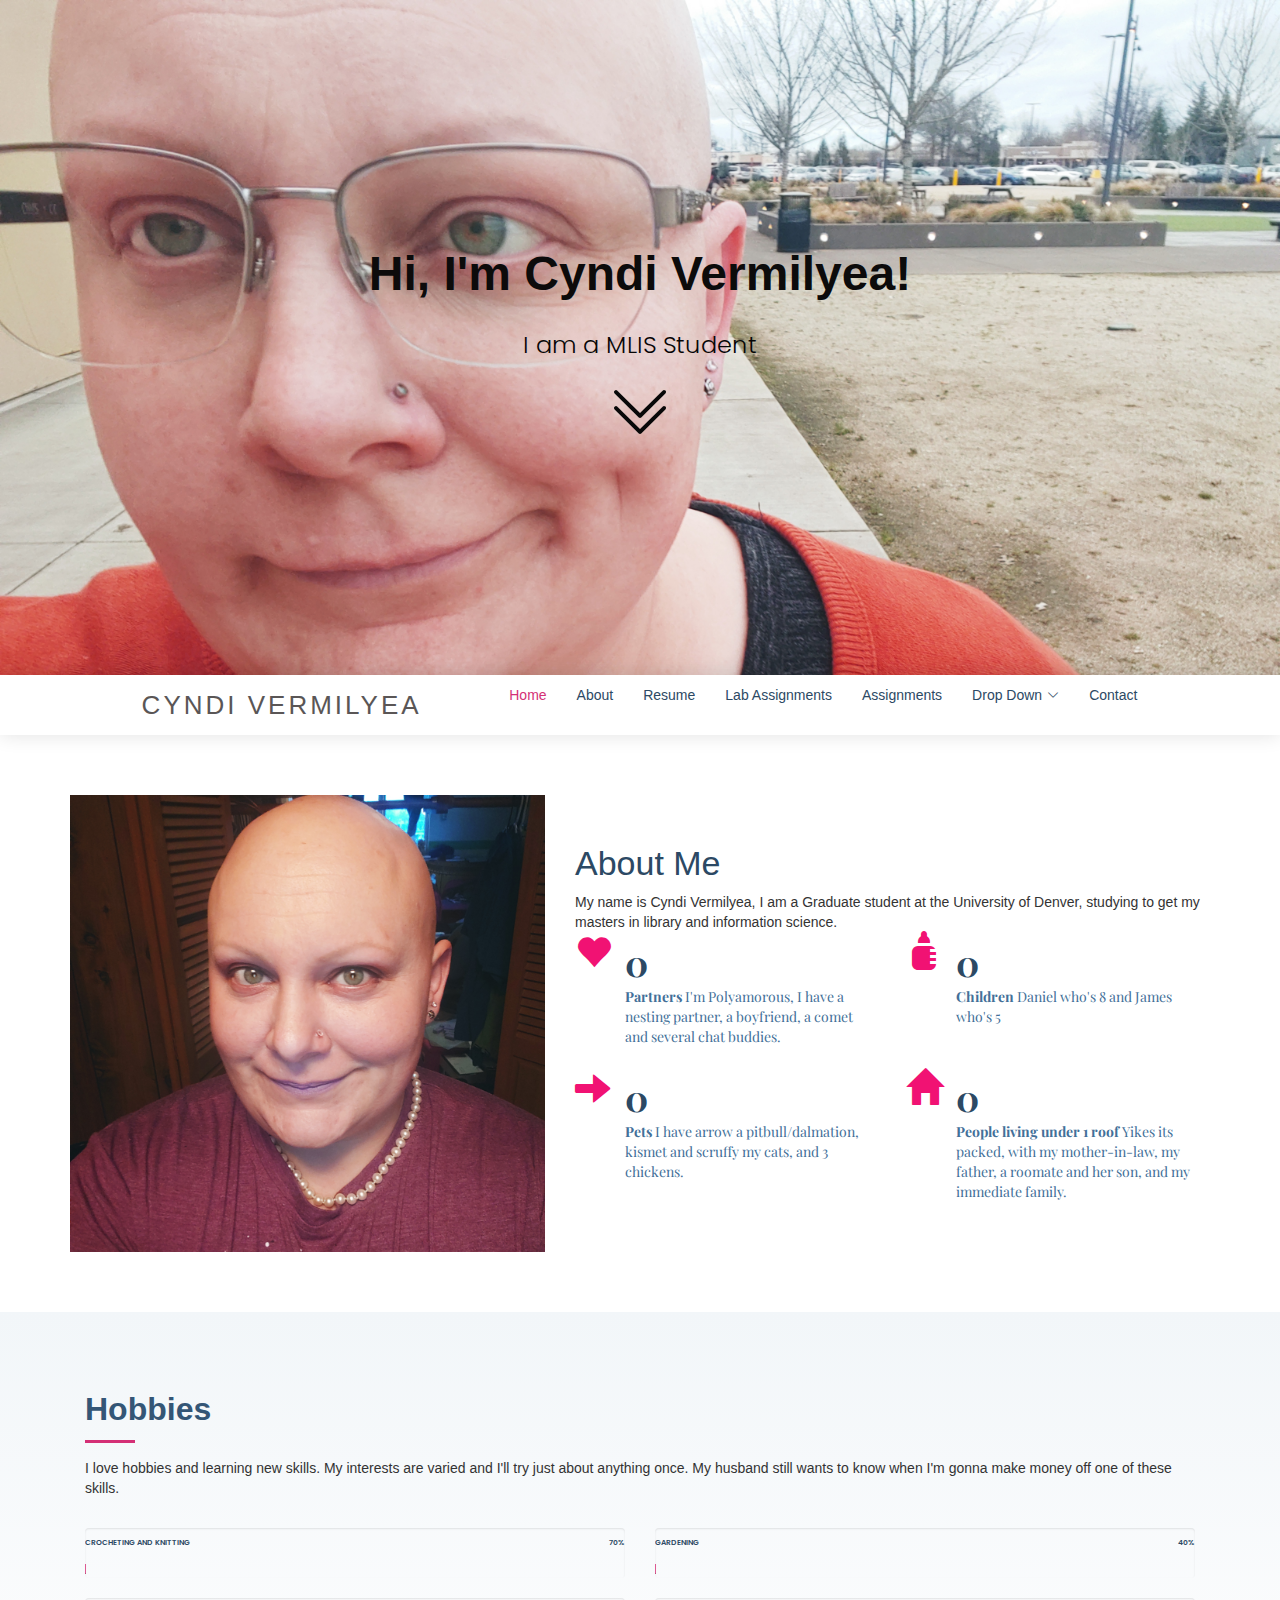
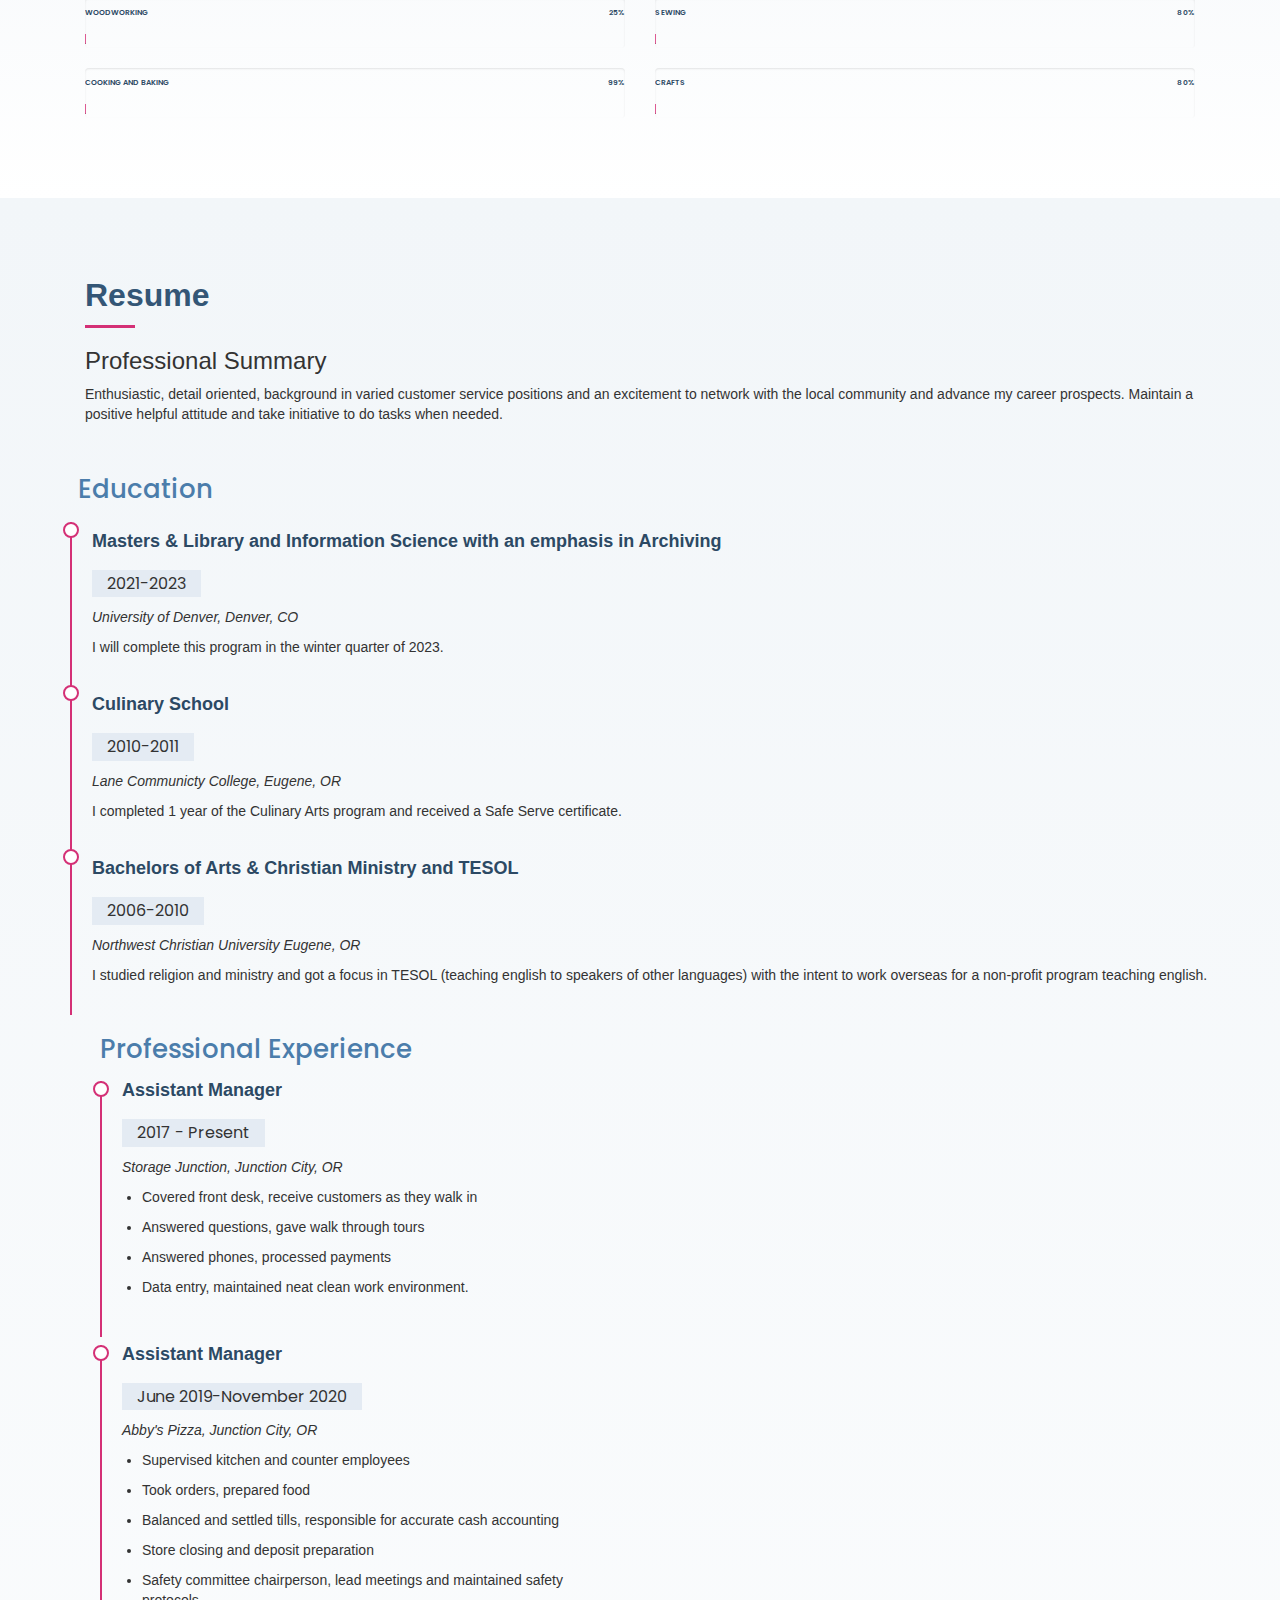
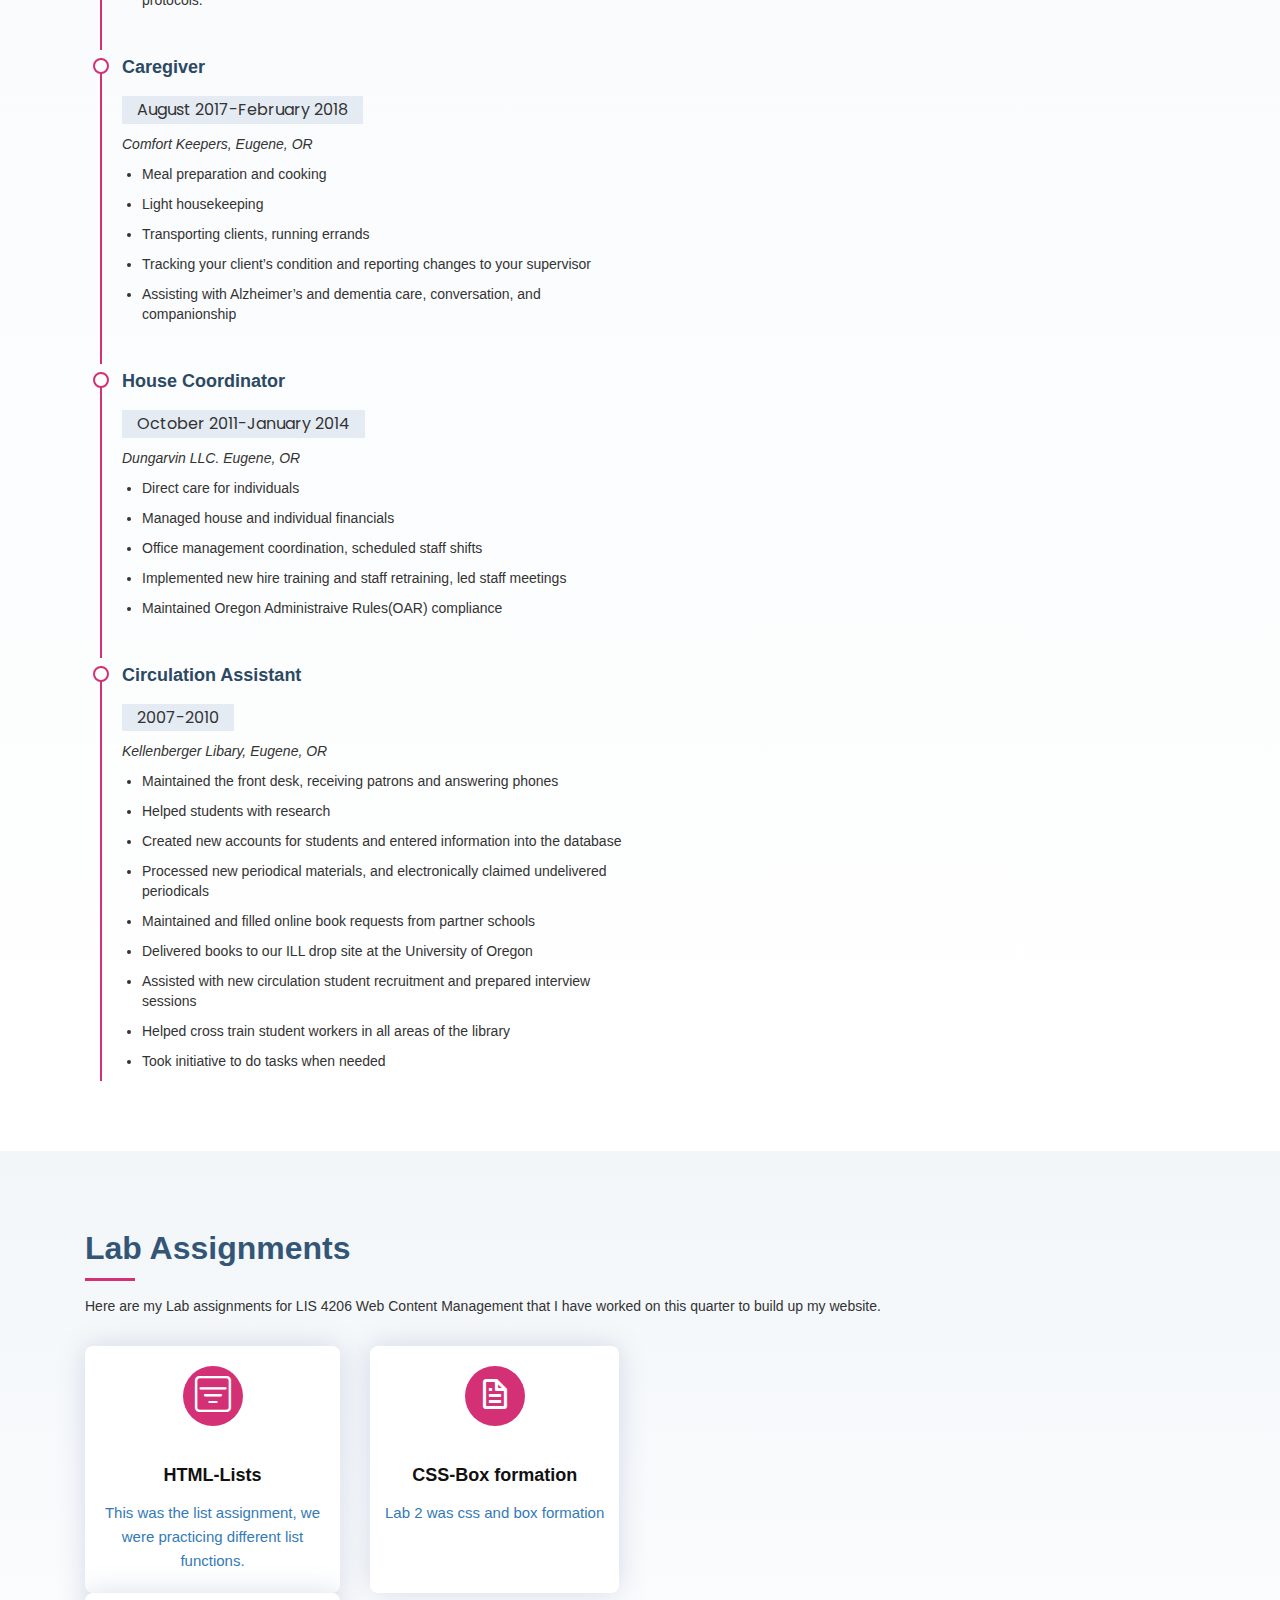
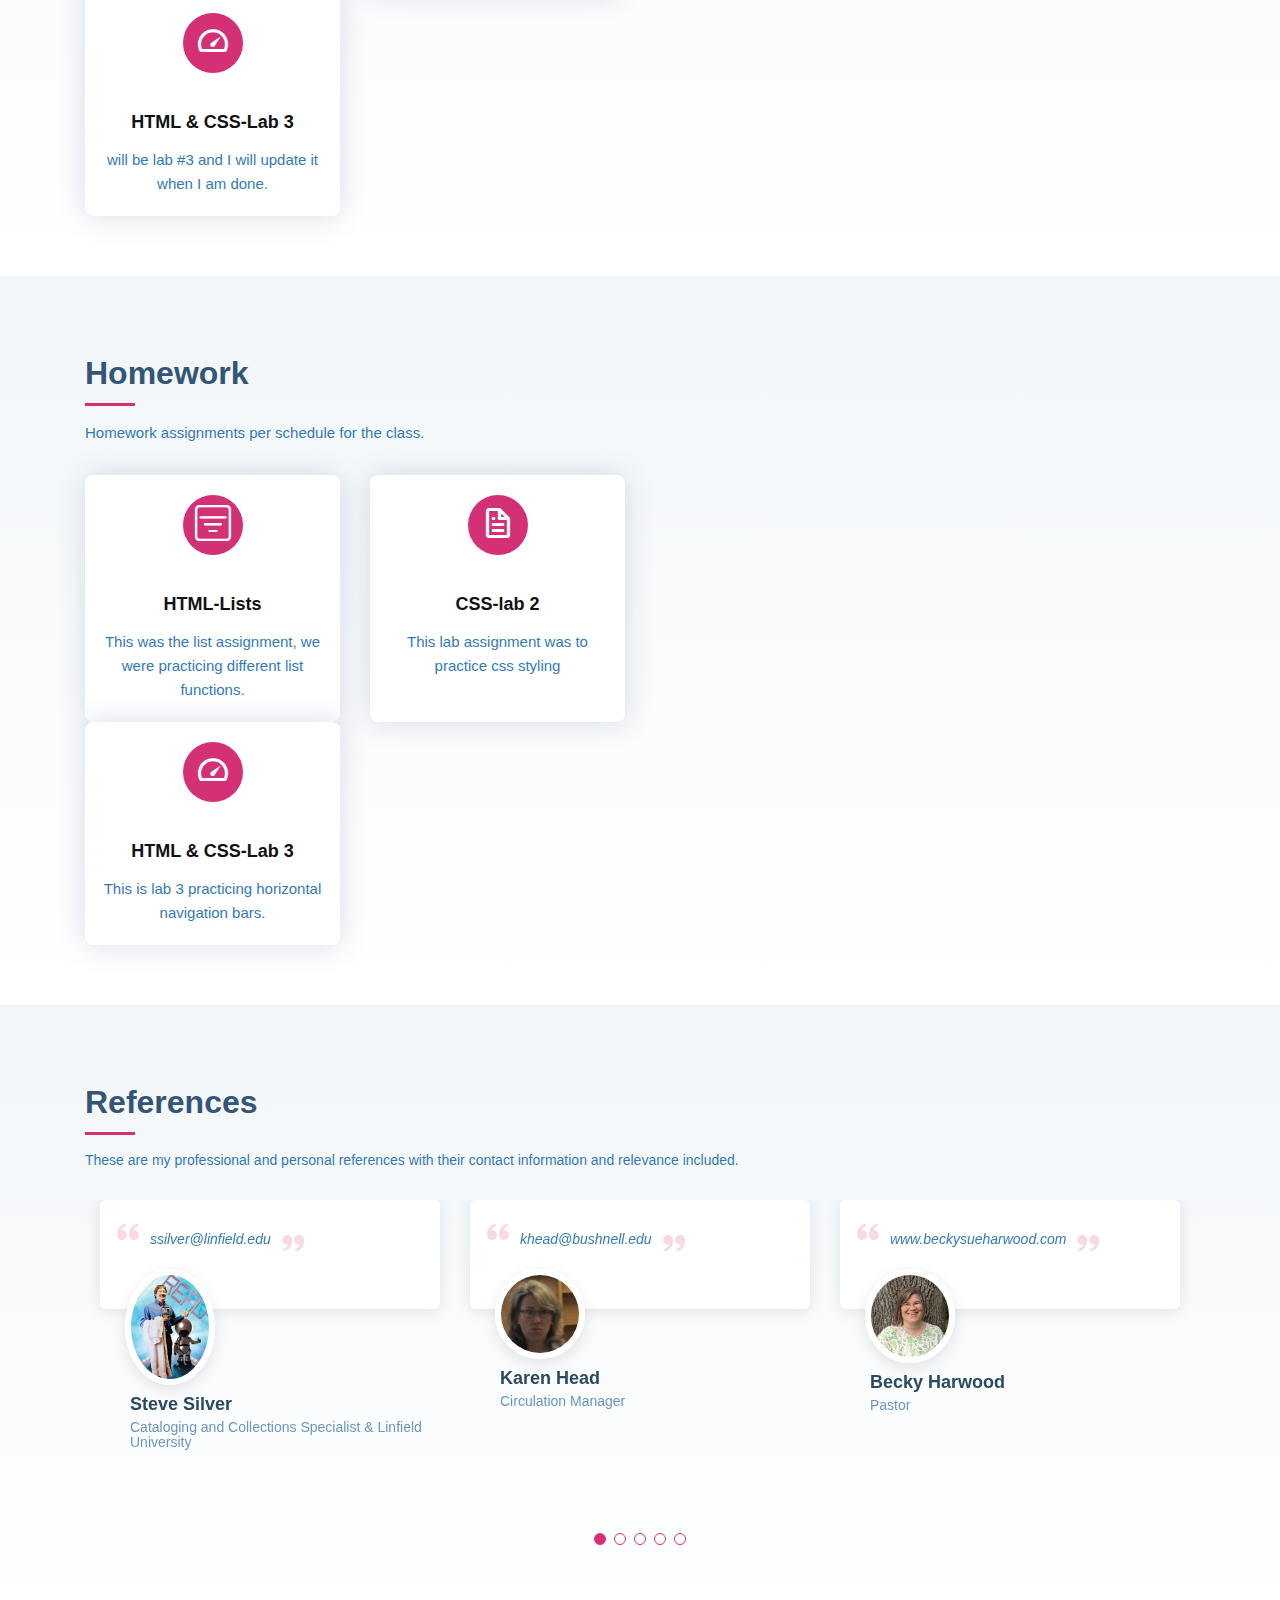
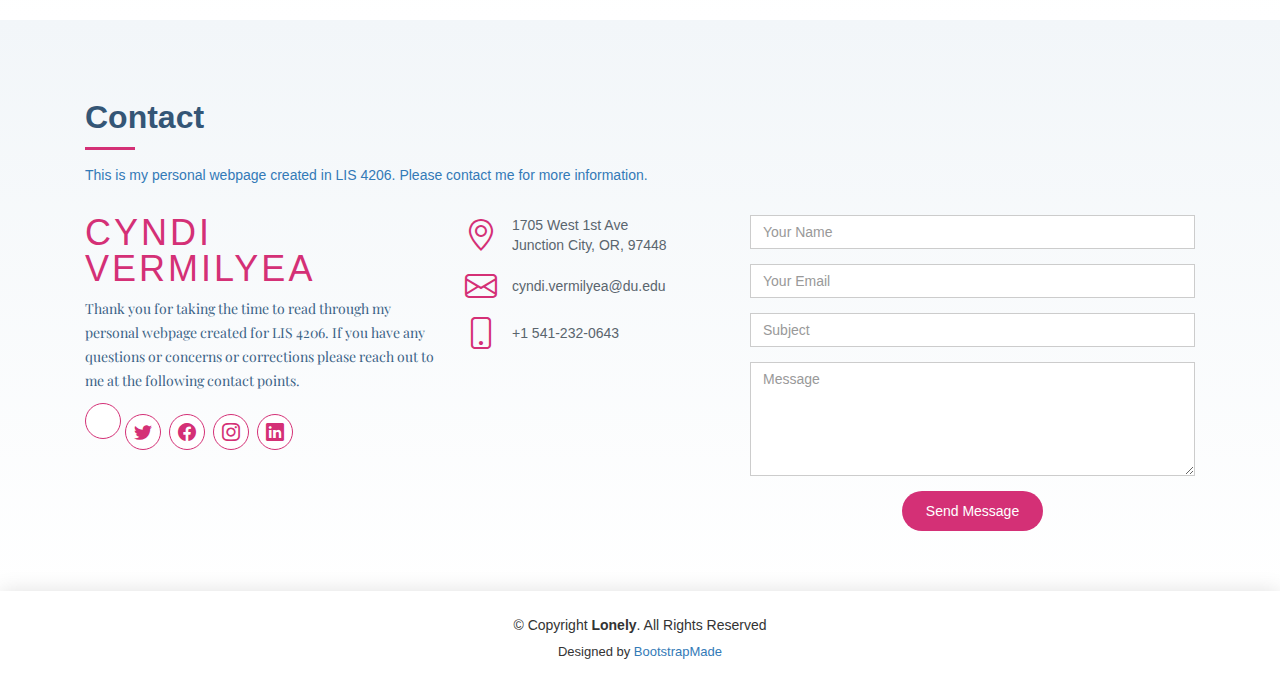
==== commit e407afc5: "Update index.html" ====
--- a/index.html
+++ b/index.html
@@ -379,7 +379,7 @@
             <div class="icon-box">
               <div class="icon"><i class="bx bx-tachometer"></i></div>
               <h4 class="title"><a href="">HTML & CSS-Lab 3</a></h4>
-              <p class="description">This will be lab #3 and I will update it when I am done.</p>
+              <p class="description"><a href="Vermilyea_Cyndi_Lab 3.htmls"> will be lab #3 and I will update it when I am done.</p>
             </div>
           </div>
 
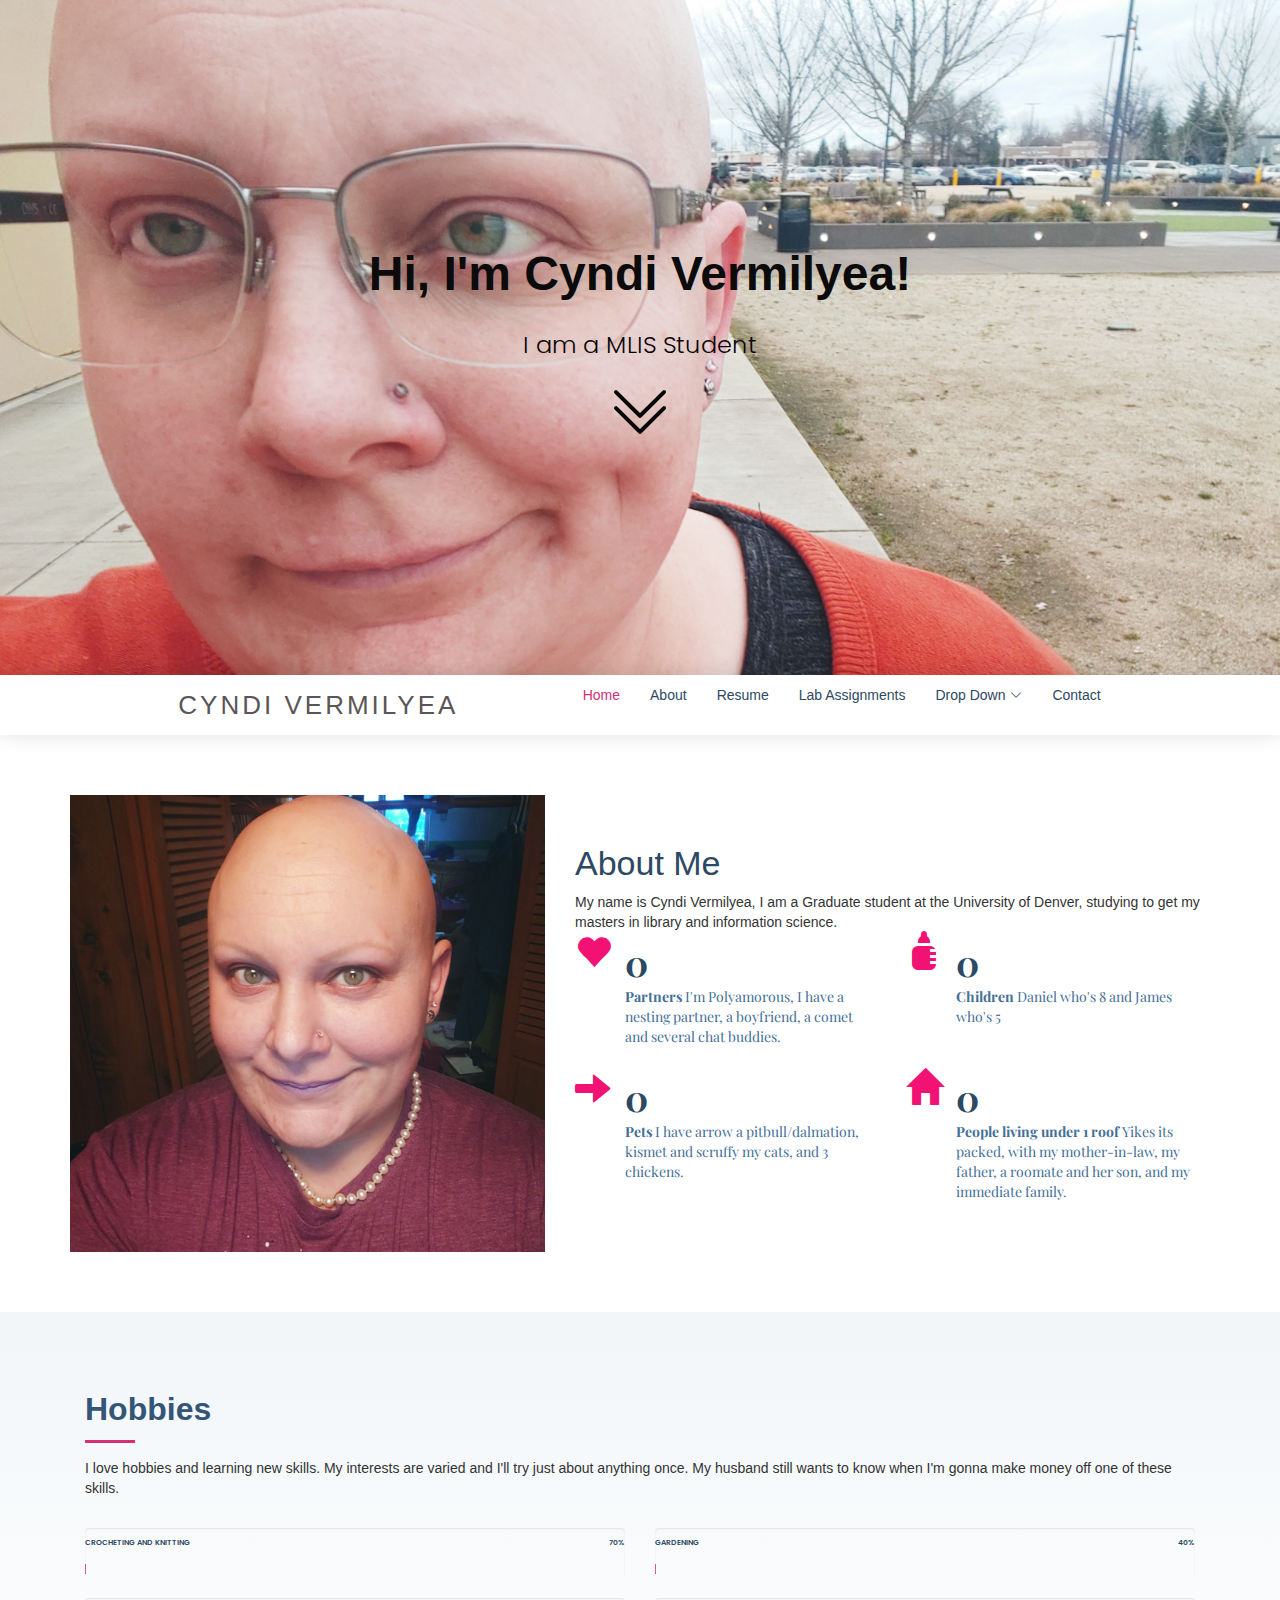
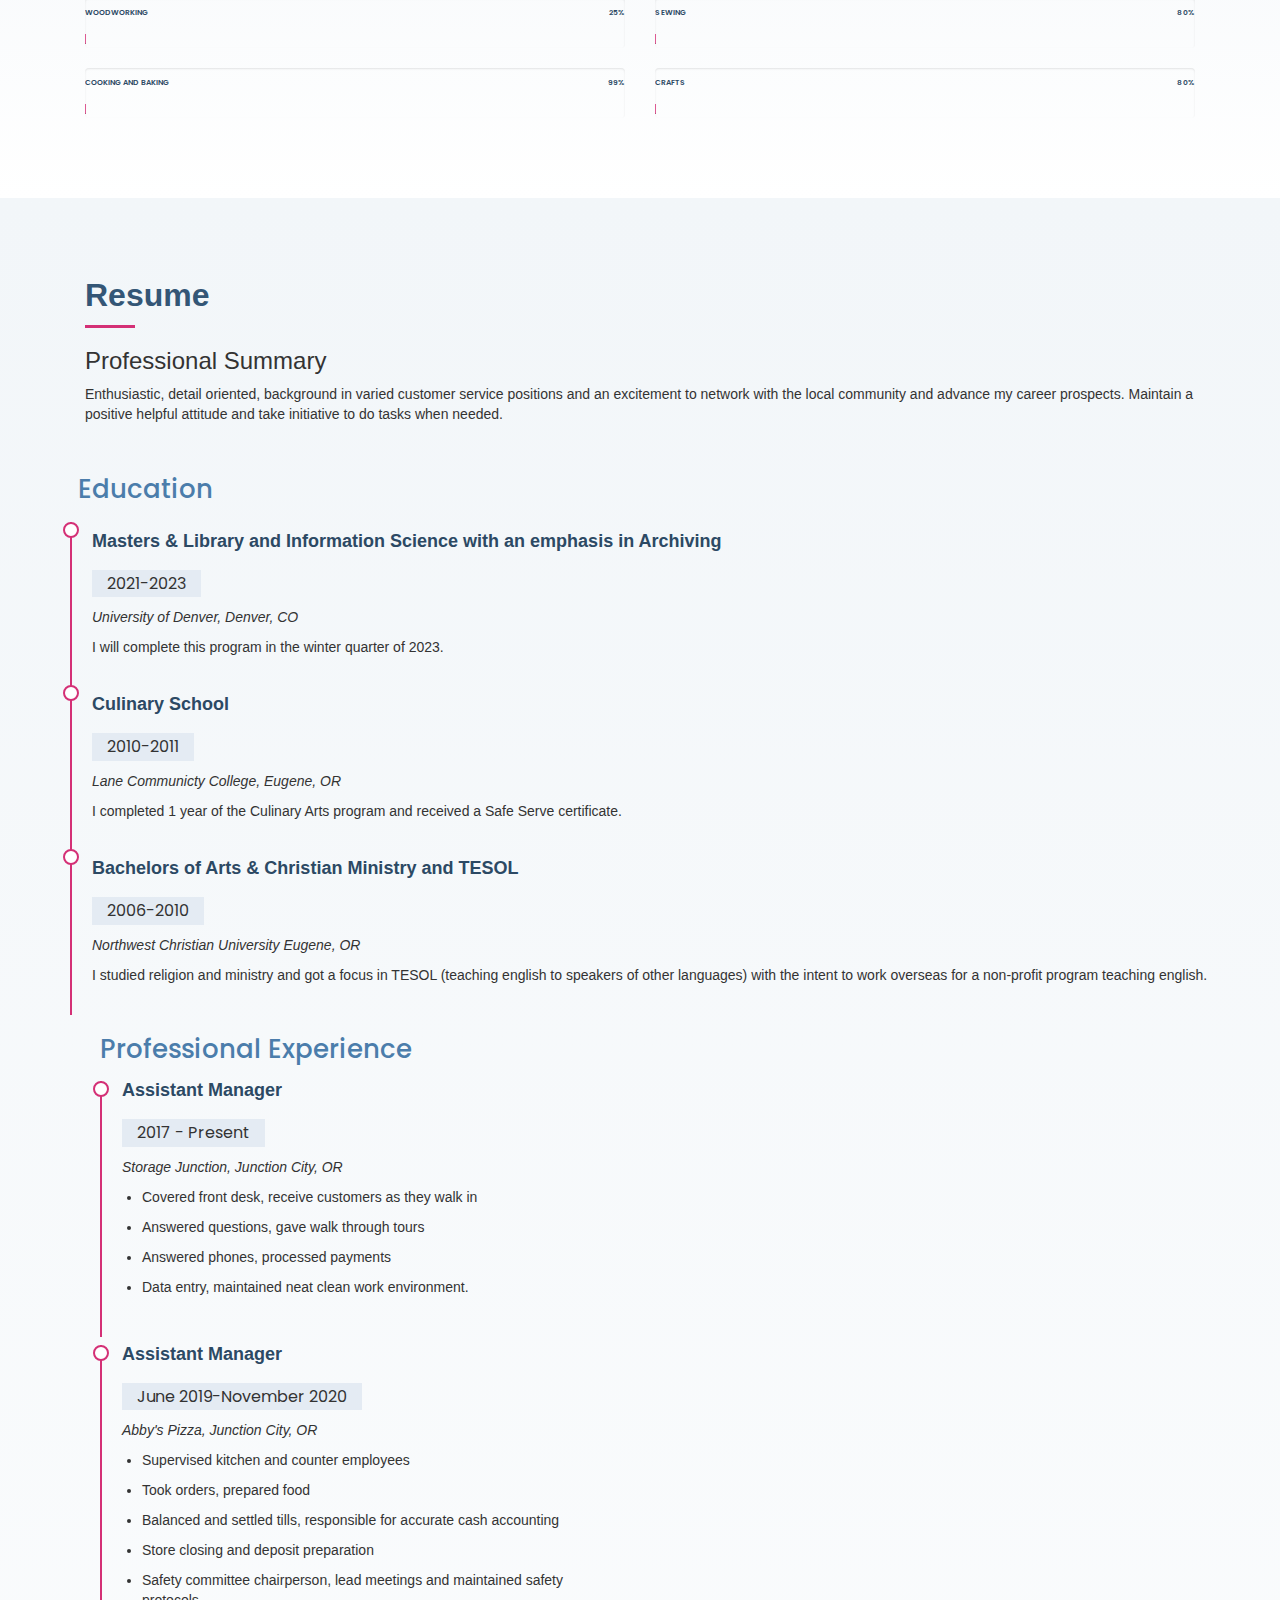
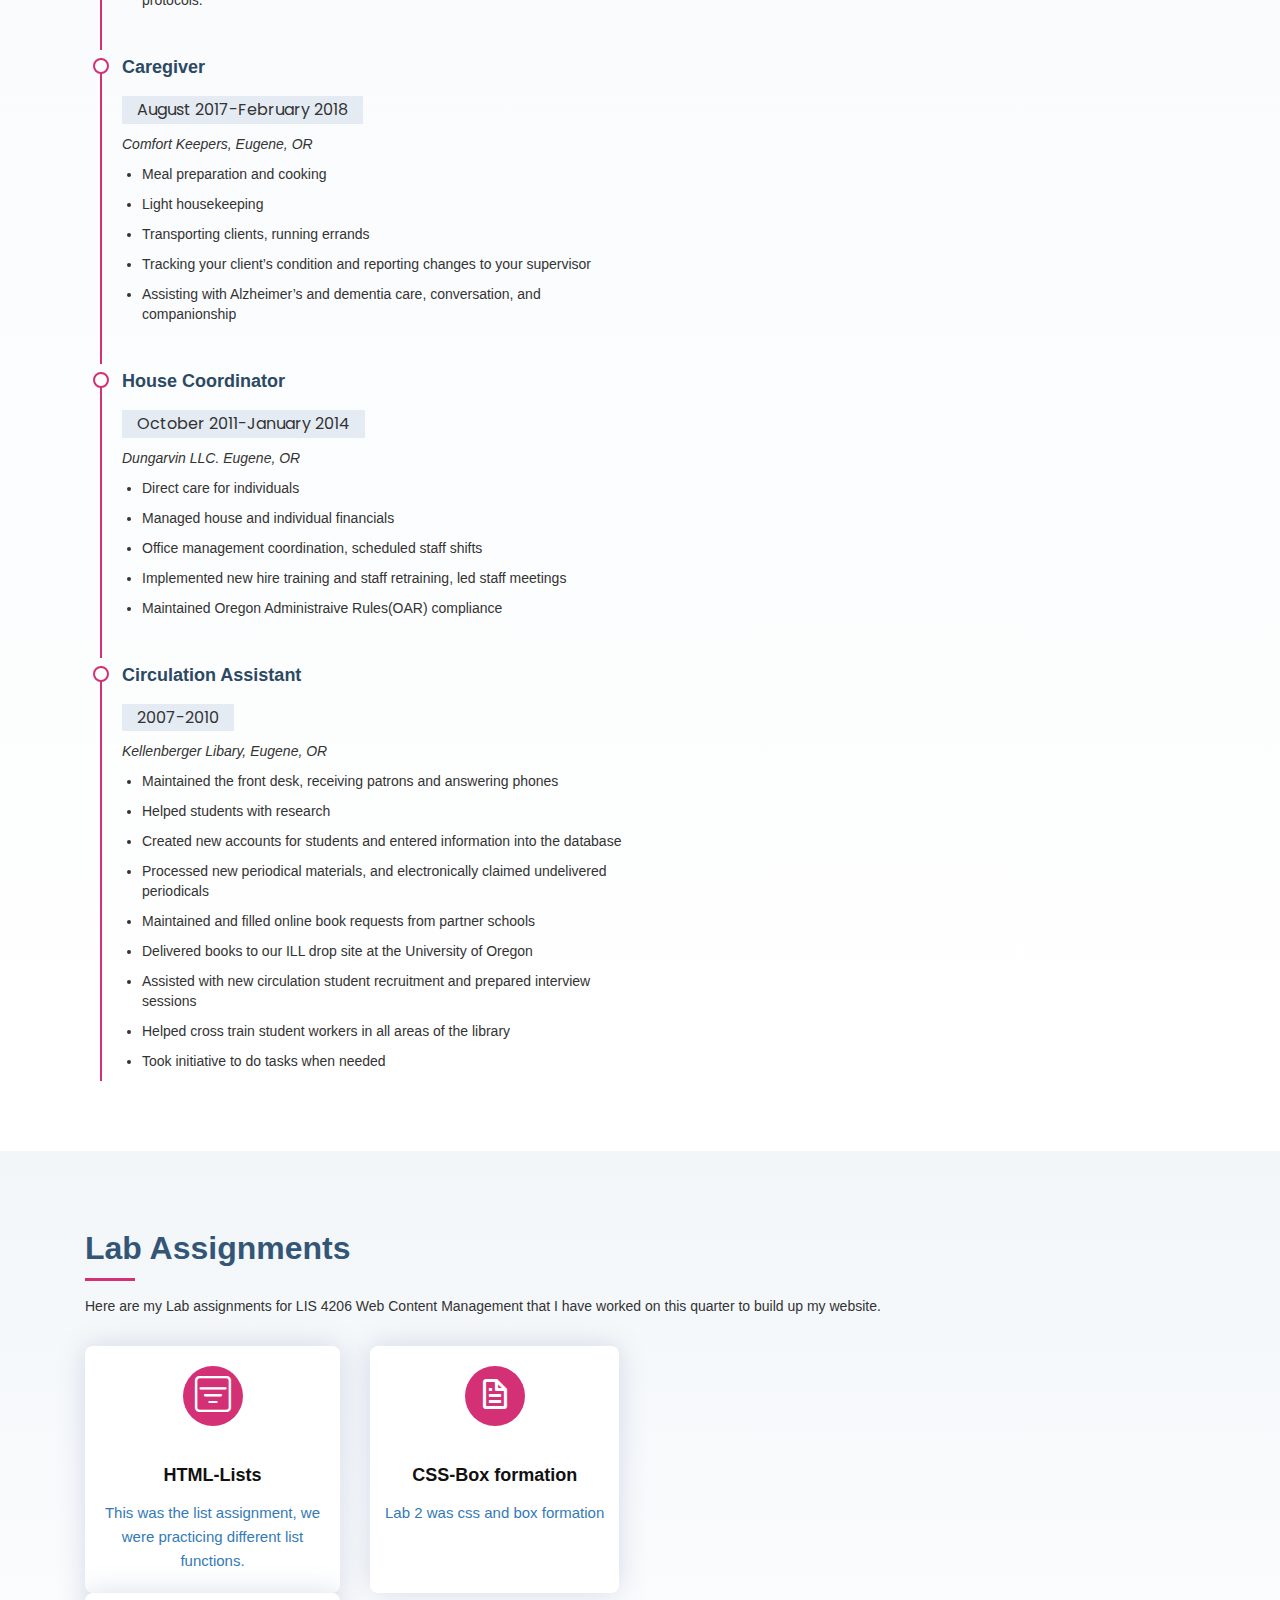
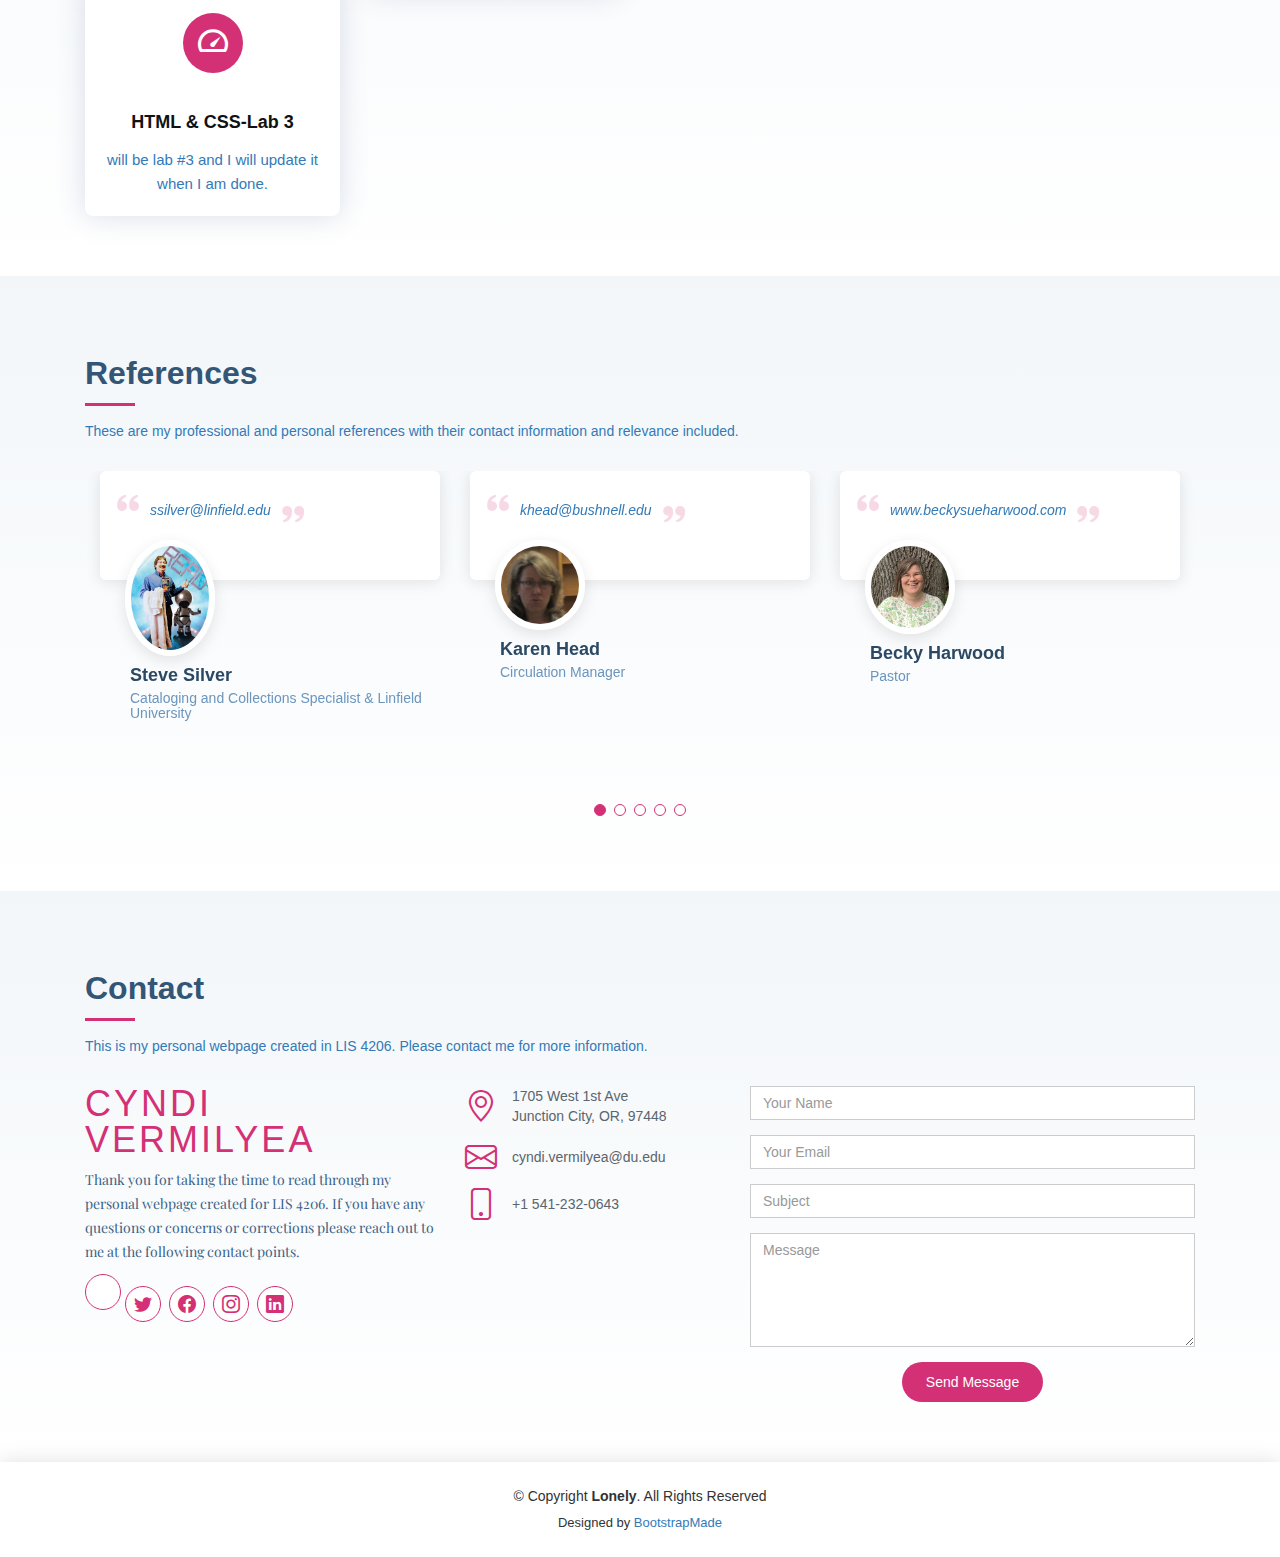
==== commit 002a438d: "Update index.html" ====
--- a/index.html
+++ b/index.html
@@ -64,7 +64,7 @@
           <li><a class="nav-link scrollto" href="#about">About</a></li>
           <li><a class="nav-link scrollto" href="#resume">Resume</a></li>
           <li><a class="nav-link scrollto" href="#services">Lab Assignments</a></li>
-          <li><a class="nav-link scrollto" href="#portfolio">Assignments</a></li>
+           
           <li class="dropdown"><a href="#"><span>Drop Down</span> <i class="bi bi-chevron-down"></i></a>
             <ul>
               <li><a href="#">Drop Down 1</a></li>
@@ -74,12 +74,12 @@
                   <li><a href="#">Deep Drop Down 2</a></li>
                   <li><a href="#">Deep Drop Down 3</a></li>
                   <li><a href="#">Deep Drop Down 4</a></li>
-                  <li><a href="#">Deep Drop Down 5</a></li>
+                   
                 </ul>
               </li>
               <li><a href="#">Drop Down 2</a></li>
               <li><a href="#">Drop Down 3</a></li>
-              <li><a href="#">Drop Down 4</a></li>
+               
             </ul>
           </li>
           <li><a class="nav-link scrollto" href="#contact">Contact</a></li>
@@ -362,7 +362,7 @@
             <div class="icon-box">
               <!-- changed the icon to look like a "list" -->
               <div class="icon"><i class="bi bi-filter-square"></i></div>
-              <h4 class="title"><a href="">HTML-Lists</a></h4>
+              <h4 class="title"><a href="Vermilyea_Cyndi_Lab1.html">HTML-Lists</a></h4>
               <p class="description"><a href="Vermilyea_Cyndi_Lab1.html">This was the list assignment, we were practicing different list functions.</a></p>
             </div>
           </div>
@@ -370,7 +370,7 @@
           <div class="col-md-6 col-lg-3 d-flex align-items-stretch mb-5 mb-lg-0">
             <div class="icon-box">
               <div class="icon"><i class="bx bx-file"></i></div>
-              <h4 class="title"><a href="">CSS-Box formation</a></h4>
+              <h4 class="title"><a href="Vermilyea_Cyndi_Lab 2.html">CSS-Box formation</a></h4>
               <p class="description"><a href="Vermilyea_Cyndi_Lab 2.html"> Lab 2 was css and box formation</p>
             </div>
           </div>
@@ -378,8 +378,8 @@
           <div class="col-md-6 col-lg-3 d-flex align-items-stretch mb-5 mb-lg-0">
             <div class="icon-box">
               <div class="icon"><i class="bx bx-tachometer"></i></div>
-              <h4 class="title"><a href="">HTML & CSS-Lab 3</a></h4>
-              <p class="description"><a href="Vermilyea_Cyndi_Lab 3.htmls"> will be lab #3 and I will update it when I am done.</p>
+              <h4 class="title"><a href="Vermilyea_Cyndi_Lab 3.html">HTML & CSS-Lab 3</a></h4>
+              <p class="description"><a href="Vermilyea_Cyndi_Lab 3.html"> will be lab #3 and I will update it when I am done.</p>
             </div>
           </div>
 
@@ -388,47 +388,7 @@
       </div>
     </section><!-- End Services Section -->
 
-     <!-- ======= Homework Section ======= -->
-     <section id="services" class="services section-bg">
-      <div class="container">
-
-        <div class="section-title">
-          <!-- I changed the title of this section -->
-          <h2>Homework</h2>
-          <!-- I changed this paragraph to reflect the changes to my personal page -->
-          <p class="description">Homework assignments per schedule for the class.</p>
-        </div>
-
-        <div class="row">
-          <div class="col-md-6 col-lg-3 d-flex align-items-stretch mb-5 mb-lg-0">
-            <div class="icon-box">
-              <!-- changed the icon to look like a "list" -->
-              <div class="icon"><i class="bi bi-filter-square"></i></div>
-              <h4 class="title"><a href="">HTML-Lists</a></h4>
-              <p class="description"><a href="Vermilyea_Cyndi_Lab1.html">This was the list assignment, we were practicing different list functions.</a></p>
-            </div>
-          </div>
-
-          <div class="col-md-6 col-lg-3 d-flex align-items-stretch mb-5 mb-lg-0">
-            <div class="icon-box">
-              <div class="icon"><i class="bx bx-file"></i></div>
-              <h4 class="title"><a href="">CSS-lab 2</a></h4>
-              <p class="description"><a href="Vermilyea_Cyndi_Lab 2.html">This lab assignment was to practice css styling</p>
-            </div>
-          </div>
-
-          <div class="col-md-6 col-lg-3 d-flex align-items-stretch mb-5 mb-lg-0">
-            <div class="icon-box">
-              <div class="icon"><i class="bx bx-tachometer"></i></div>
-              <h4 class="title"><a href="">HTML & CSS-Lab 3</a></h4>
-              <p class="description"><a href="Vermilyea_Cyndi_Lab 3.html">This is lab 3 practicing horizontal navigation bars.</p>
-            </div>
-          </div>
-
-                  </div>
-
-      </div>
-    </section><!-- End Services Section -->
+     
 
     <!-- ======= Testimonials Section ======= -->
     <!-- I changed all the testimonials to my professional and personal references -->
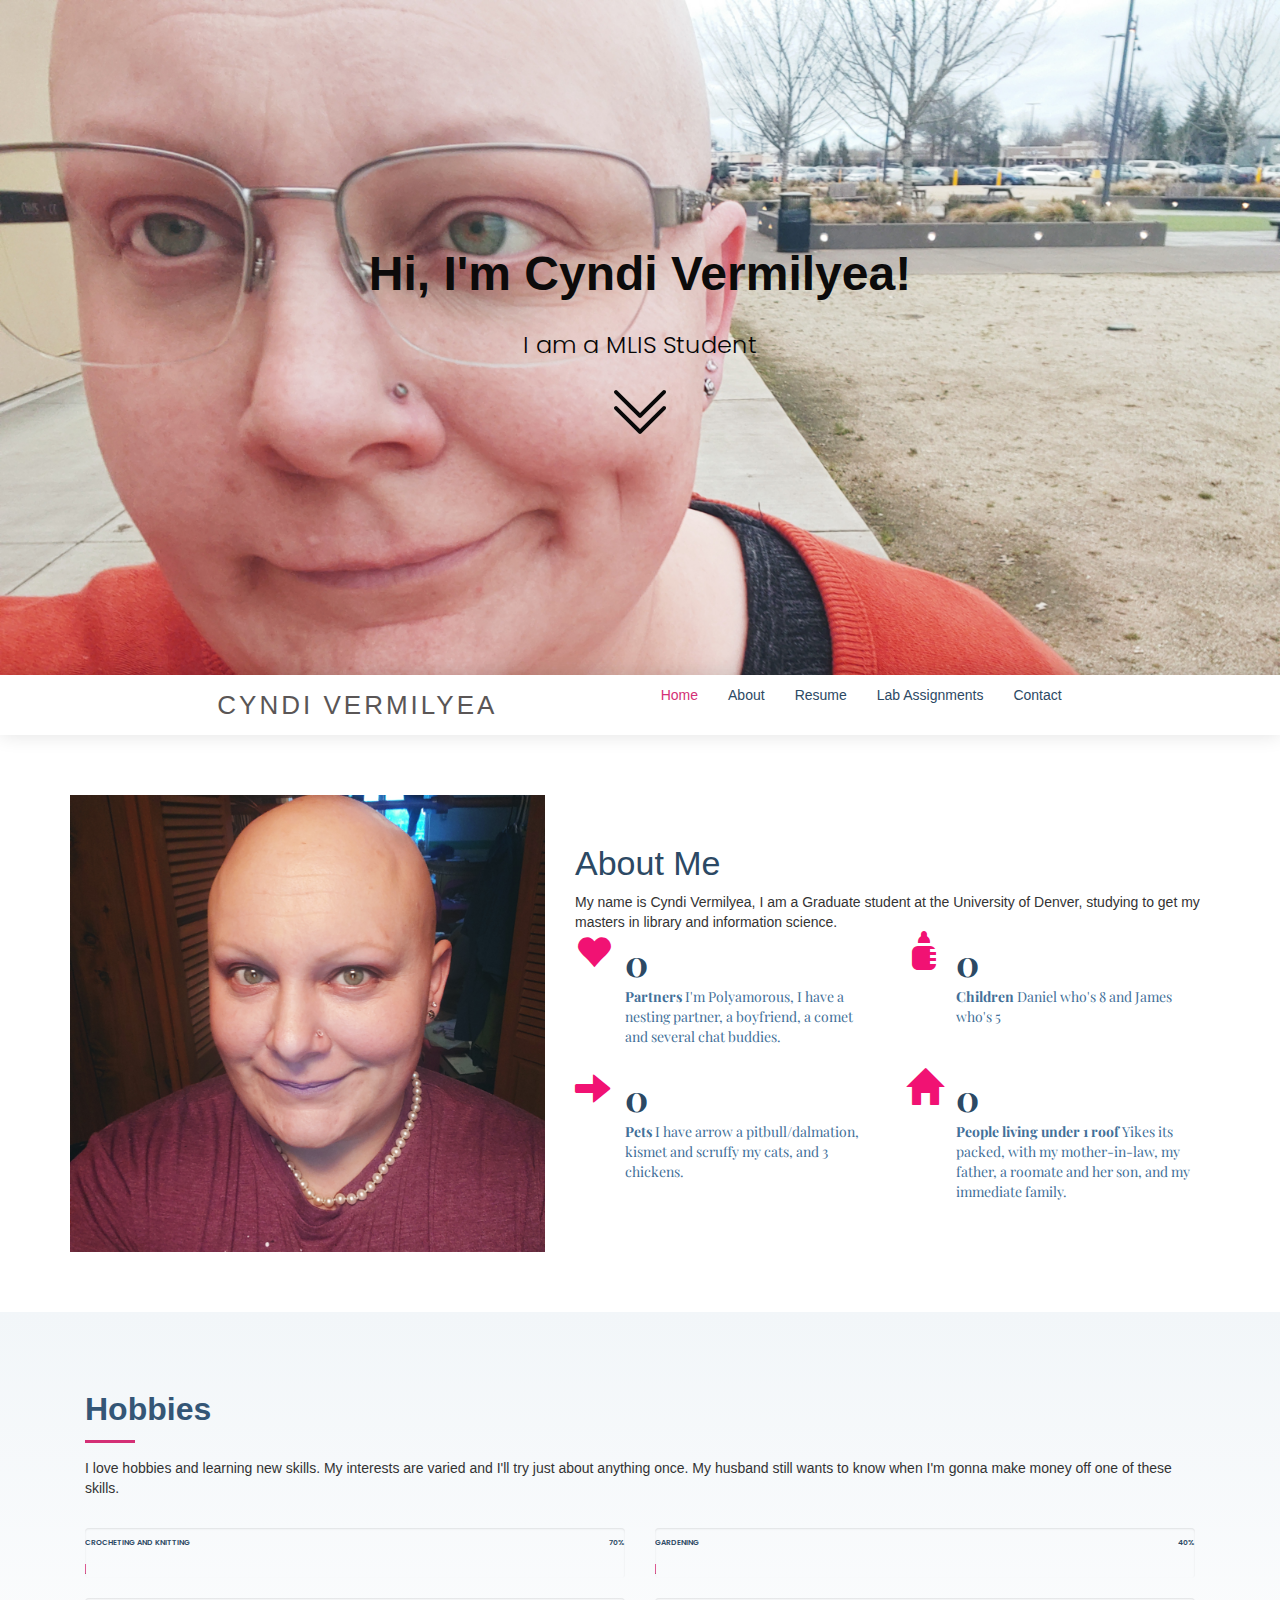
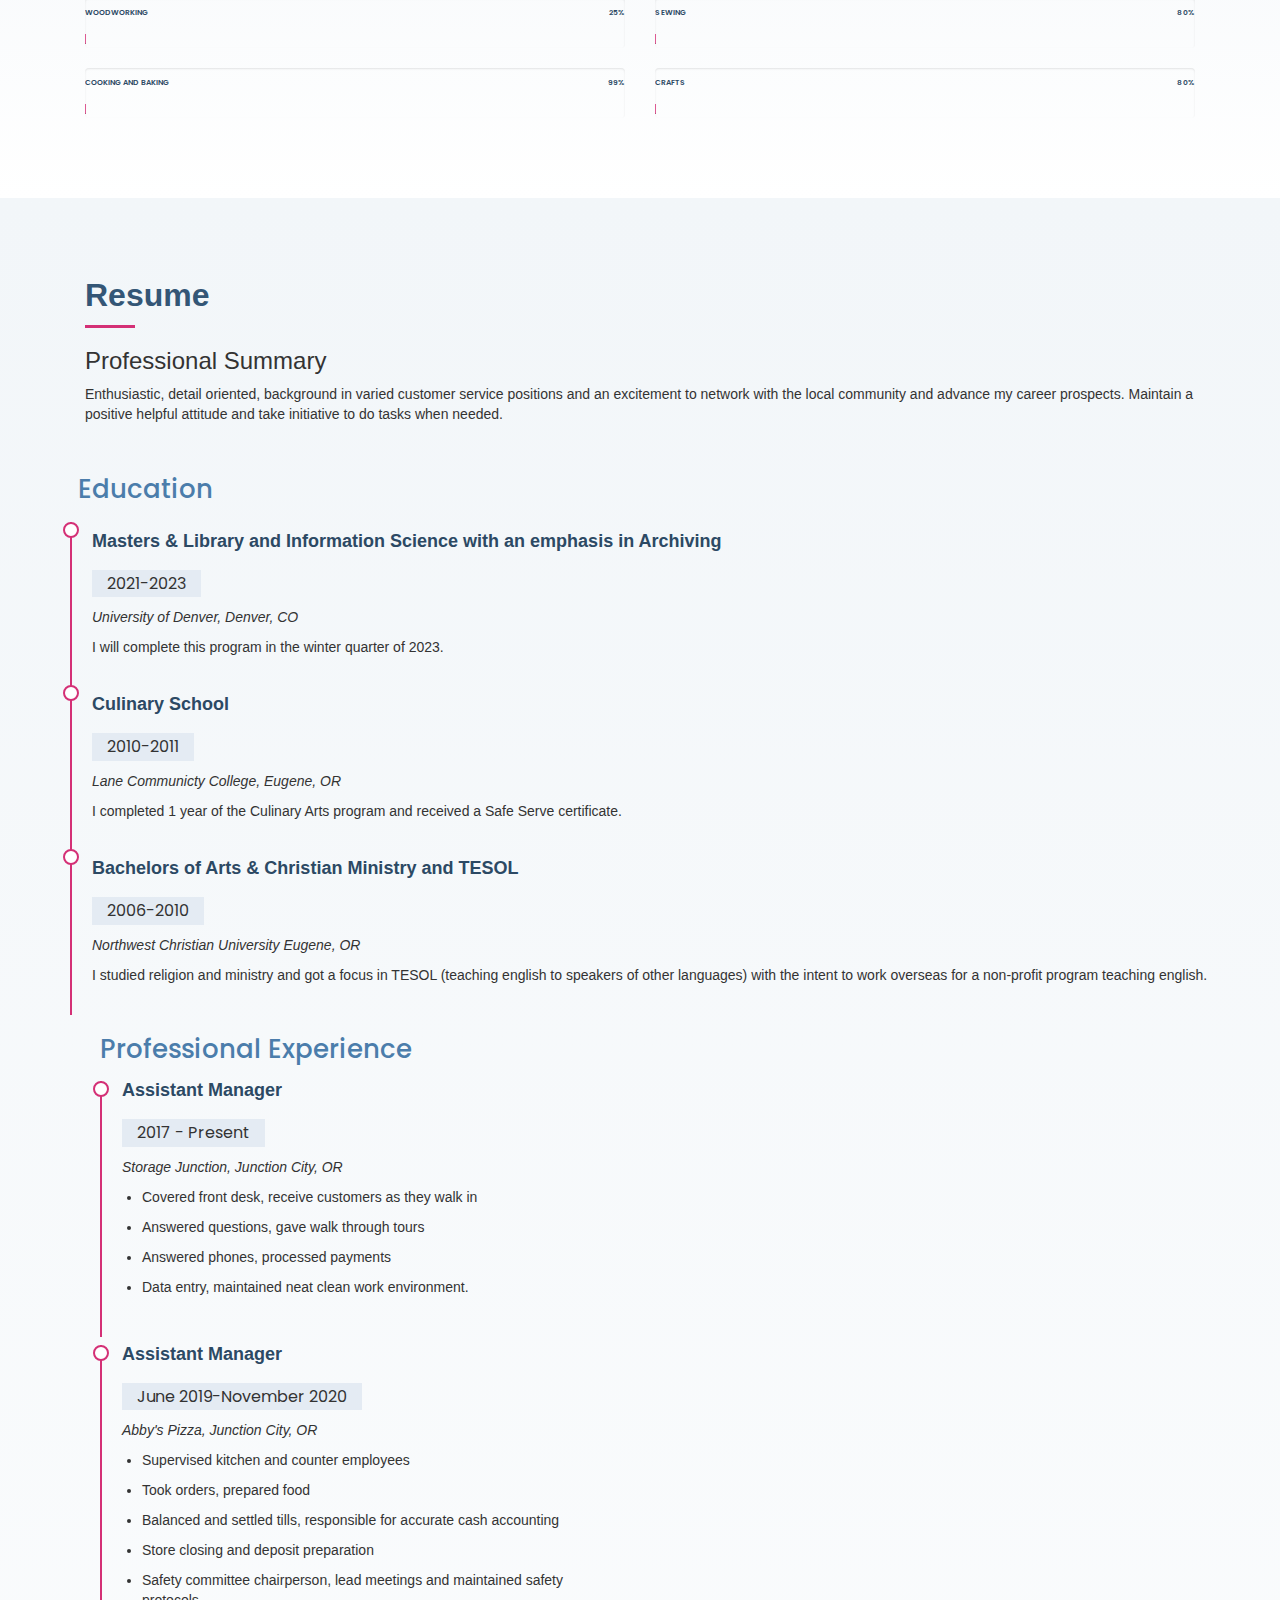
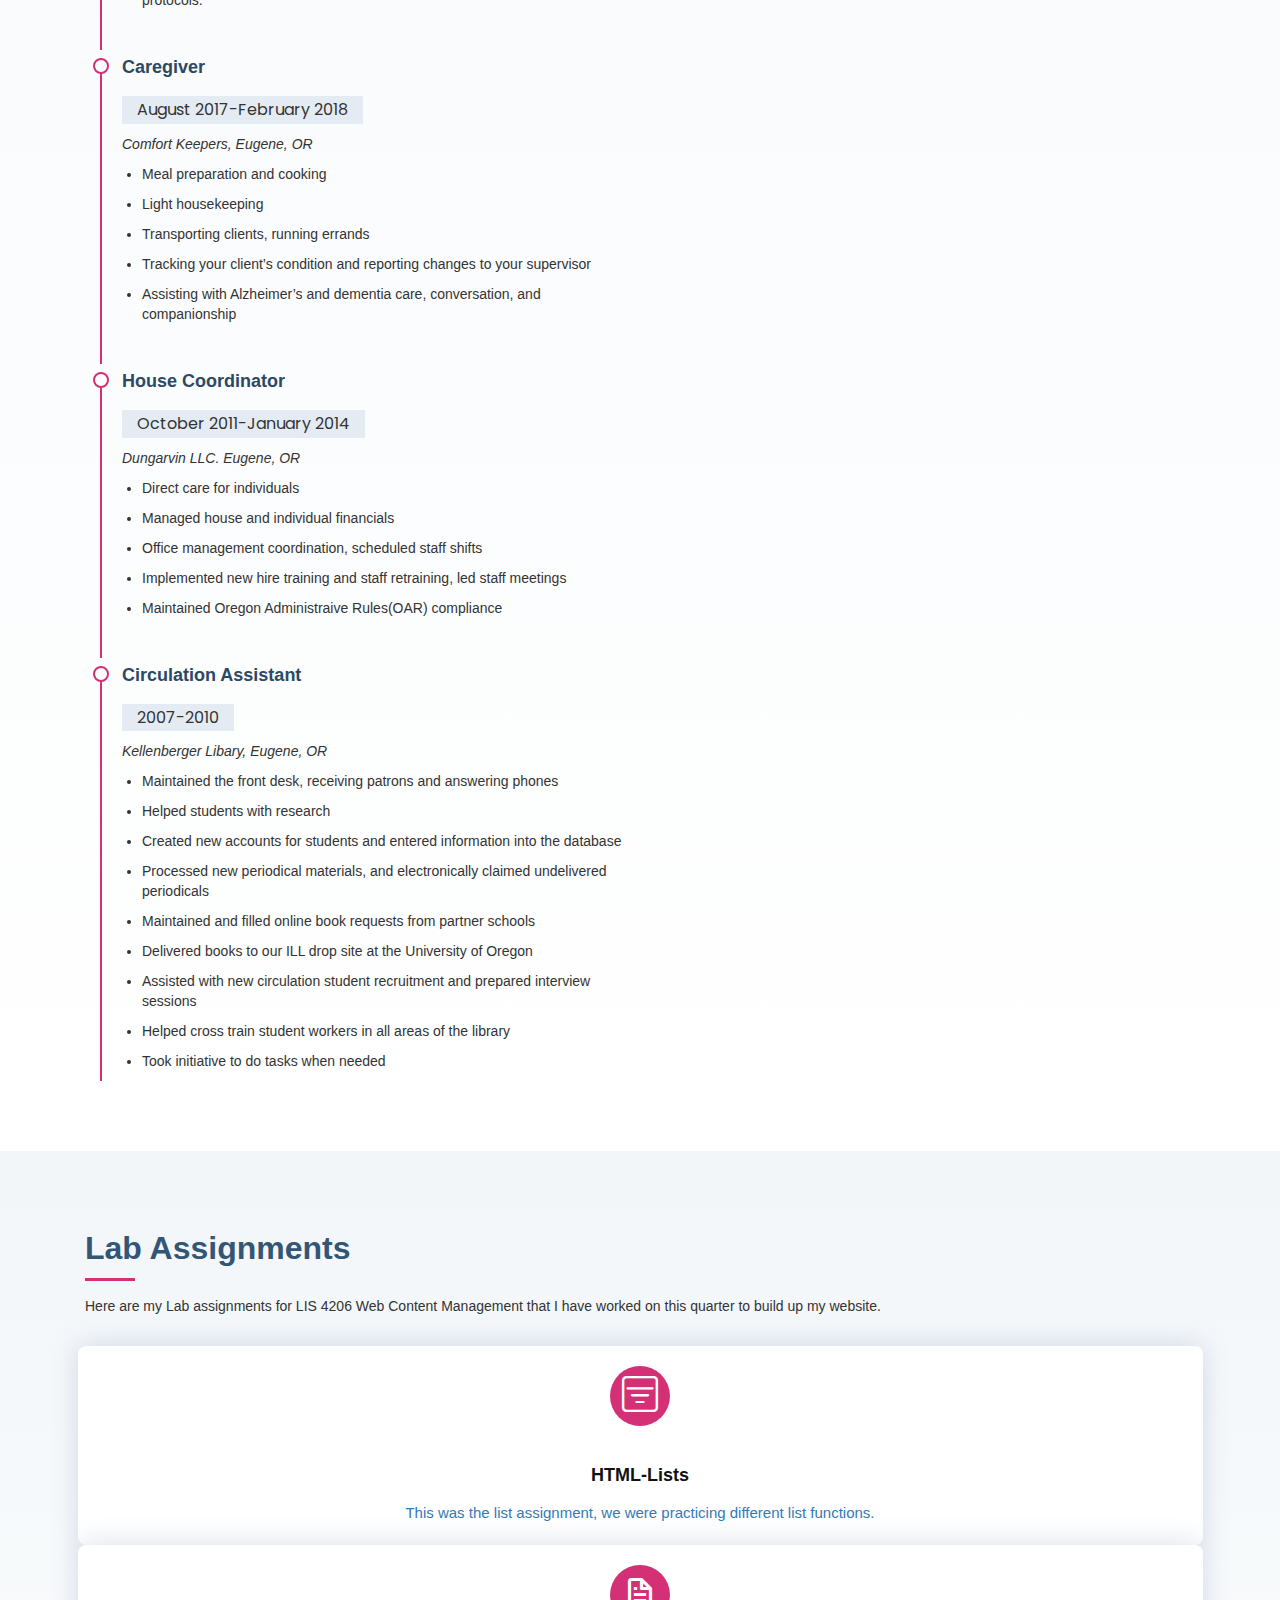
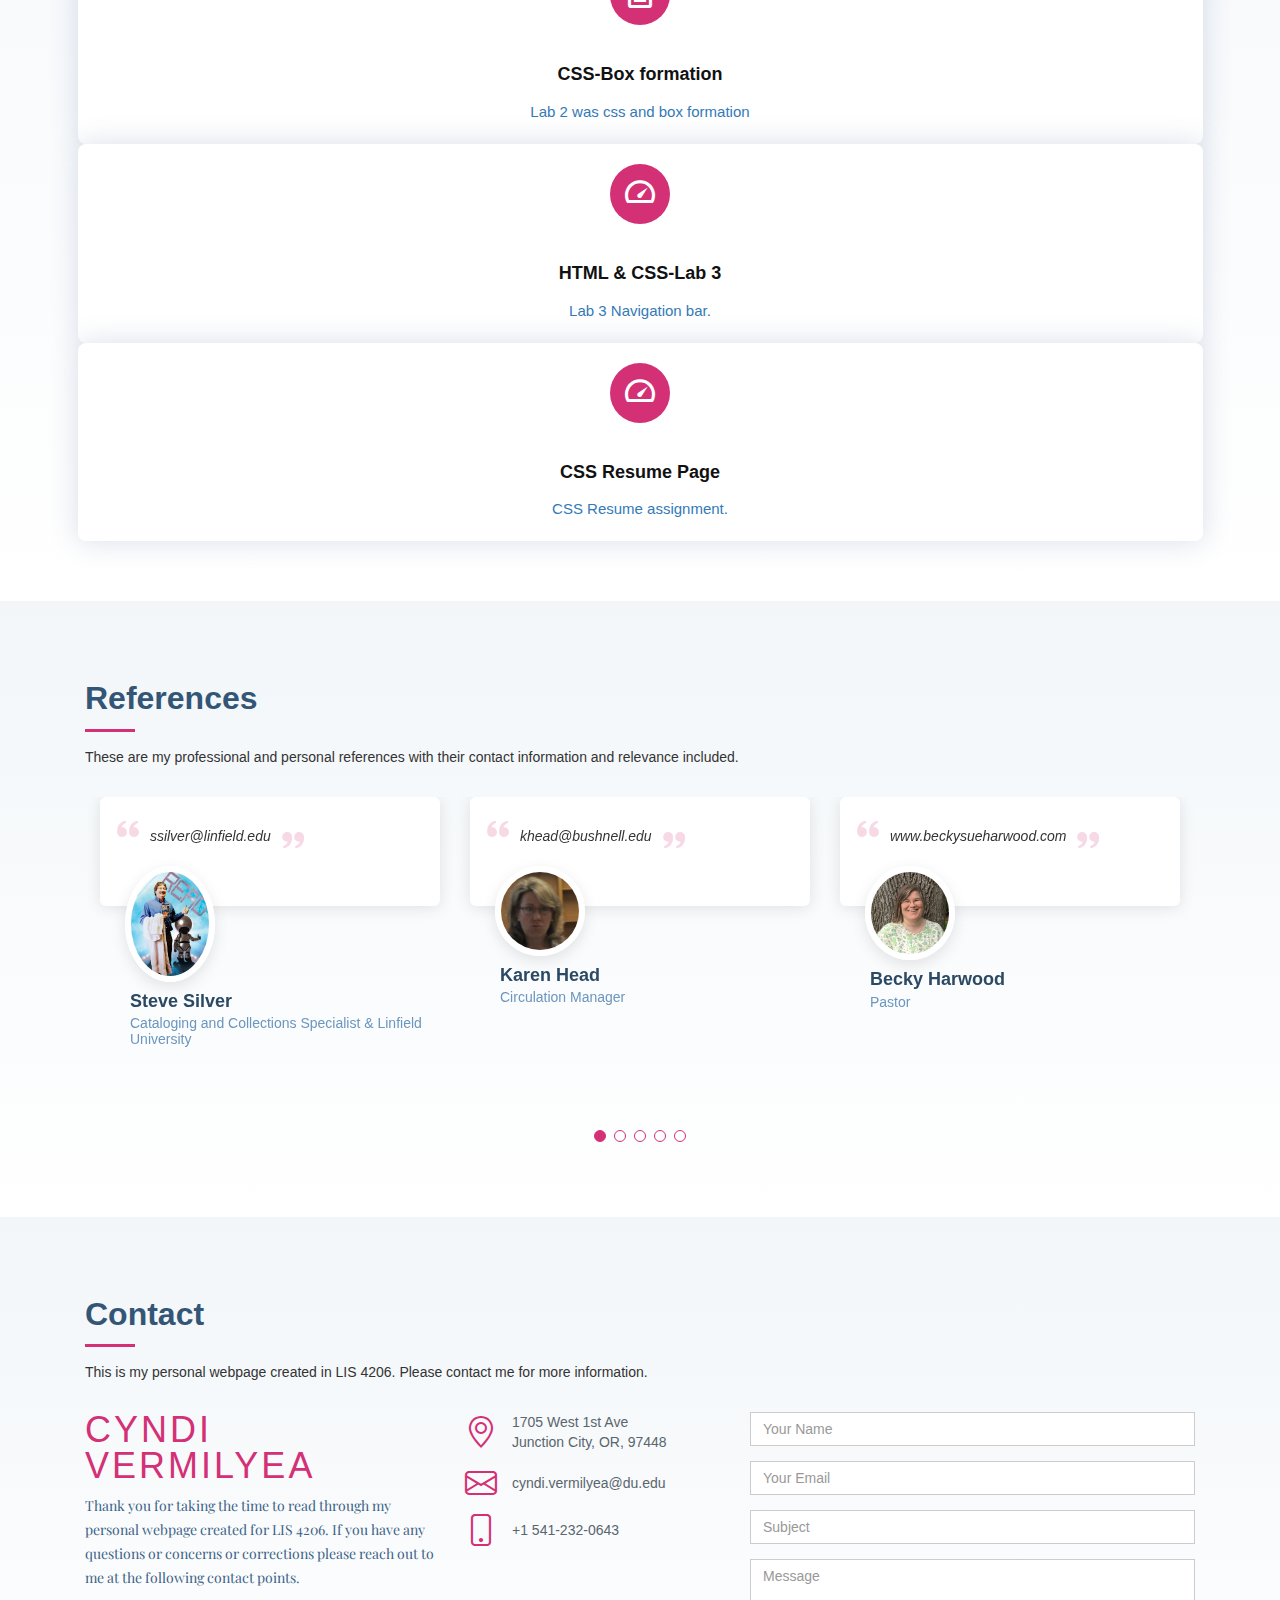
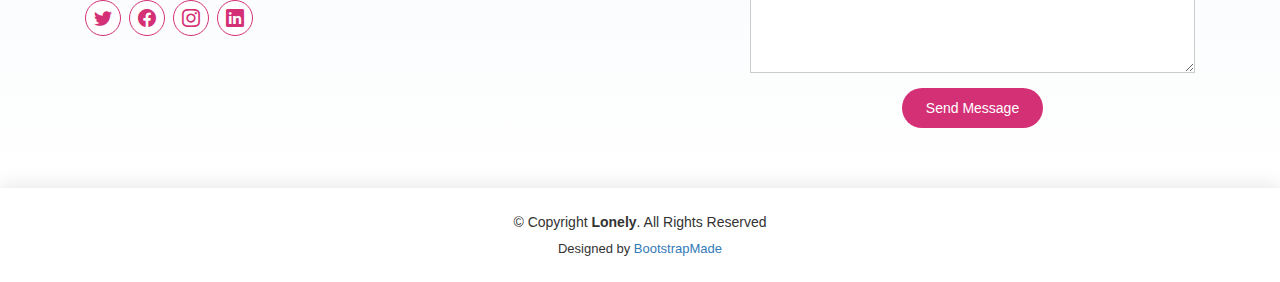
==== commit 265a7d8c: "update" ====
--- a/index.html
+++ b/index.html
@@ -39,7 +39,7 @@
 <body>
 
   <!-- ======= Hero Section ======= -->
-  <section id="hero" alt="Cyndi with a cheeky smirk and glasses" class="d-flex flex-column align-items-center justify-content-center">
+  <section id="hero" aria-label="Cyndi with a cheeky smirk and glasses." class="d-flex flex-column align-items-center justify-content-center">
     <h1>Hi, I'm Cyndi Vermilyea!</h1>
     <h2>I am a MLIS Student</h2>
     <a href="#about" class="btn-get-started scrollto"><i class="bi bi-chevron-double-down"></i></a>
@@ -64,24 +64,7 @@
           <li><a class="nav-link scrollto" href="#about">About</a></li>
           <li><a class="nav-link scrollto" href="#resume">Resume</a></li>
           <li><a class="nav-link scrollto" href="#services">Lab Assignments</a></li>
-           
-          <li class="dropdown"><a href="#"><span>Drop Down</span> <i class="bi bi-chevron-down"></i></a>
-            <ul>
-              <li><a href="#">Drop Down 1</a></li>
-              <li class="dropdown"><a href="#"><span>Deep Drop Down</span> <i class="bi bi-chevron-right"></i></a>
-                <ul>
-                  <li><a href="#">Deep Drop Down 1</a></li>
-                  <li><a href="#">Deep Drop Down 2</a></li>
-                  <li><a href="#">Deep Drop Down 3</a></li>
-                  <li><a href="#">Deep Drop Down 4</a></li>
-                   
-                </ul>
-              </li>
-              <li><a href="#">Drop Down 2</a></li>
-              <li><a href="#">Drop Down 3</a></li>
-               
-            </ul>
-          </li>
+           <!--deleted the extra navigation line--> 
           <li><a class="nav-link scrollto" href="#contact">Contact</a></li>
         </ul>
         <i class="bi bi-list mobile-nav-toggle"></i>
@@ -358,7 +341,7 @@
         </div>
 
         <div class="row">
-          <div class="col-md-6 col-lg-3 d-flex align-items-stretch mb-5 mb-lg-0">
+          <div class="column">
             <div class="icon-box">
               <!-- changed the icon to look like a "list" -->
               <div class="icon"><i class="bi bi-filter-square"></i></div>
@@ -367,23 +350,31 @@
             </div>
           </div>
 
-          <div class="col-md-6 col-lg-3 d-flex align-items-stretch mb-5 mb-lg-0">
+          <div class="column">
             <div class="icon-box">
               <div class="icon"><i class="bx bx-file"></i></div>
               <h4 class="title"><a href="Vermilyea_Cyndi_Lab 2.html">CSS-Box formation</a></h4>
               <p class="description"><a href="Vermilyea_Cyndi_Lab 2.html"> Lab 2 was css and box formation</p>
             </div>
-          </div>
-
-          <div class="col-md-6 col-lg-3 d-flex align-items-stretch mb-5 mb-lg-0">
+          </div> </div>
+          <div class="row">
+          <div class="column">
             <div class="icon-box">
               <div class="icon"><i class="bx bx-tachometer"></i></div>
               <h4 class="title"><a href="Vermilyea_Cyndi_Lab 3.html">HTML & CSS-Lab 3</a></h4>
-              <p class="description"><a href="Vermilyea_Cyndi_Lab 3.html"> will be lab #3 and I will update it when I am done.</p>
-            </div>
-          </div>
-
-                  </div>
+              <p class="description"><a href="Vermilyea_Cyndi_Lab 3.html">Lab 3 Navigation bar.</a></p>
+            </div>
+          </div>
+
+          <div class="column">
+            <div class="icon-box">
+              <div class="icon"><i class="bx bx-tachometer"></i></div>
+              <h4 class="title"><a href="resume page.html">CSS Resume Page</a></h4>
+              <p class="description"><a href="resume page.html">CSS Resume assignment.</a></p>
+            </div>
+          </div>
+
+                 
 
       </div>
     </section><!-- End Services Section -->
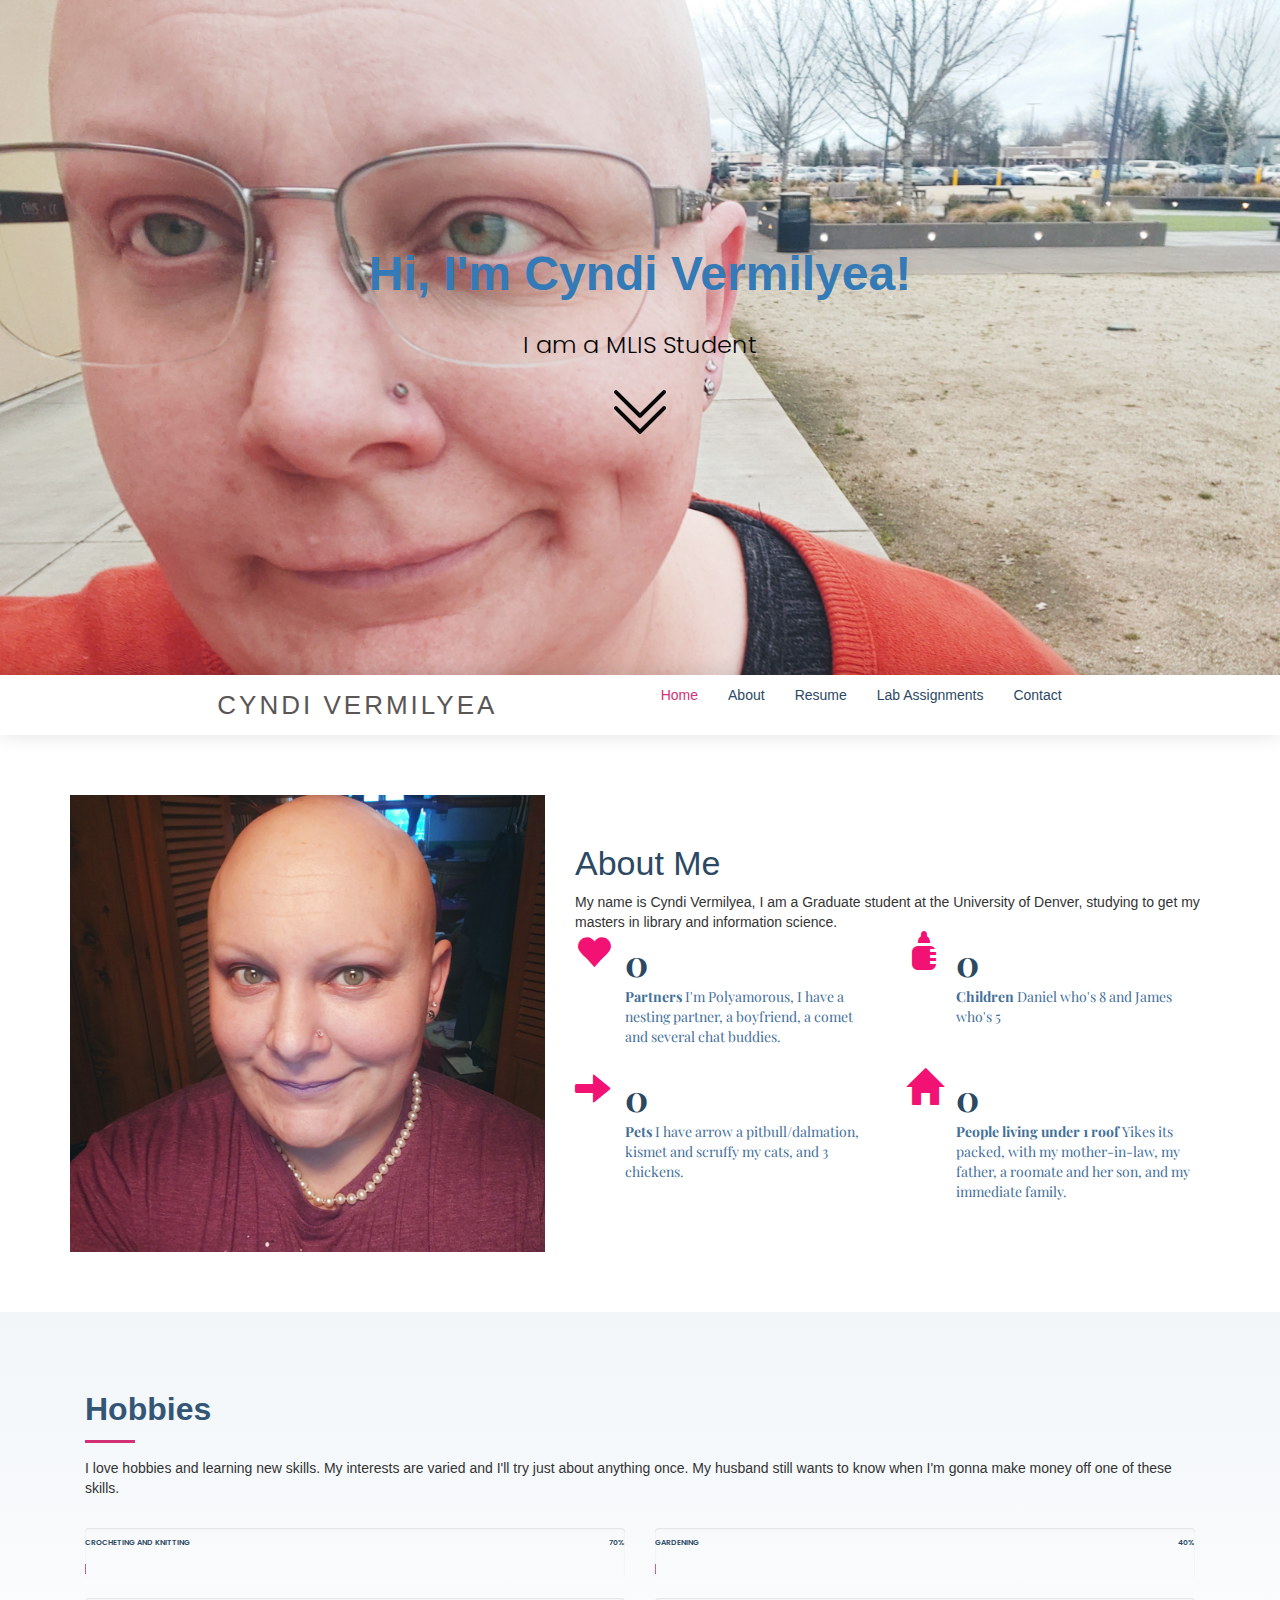
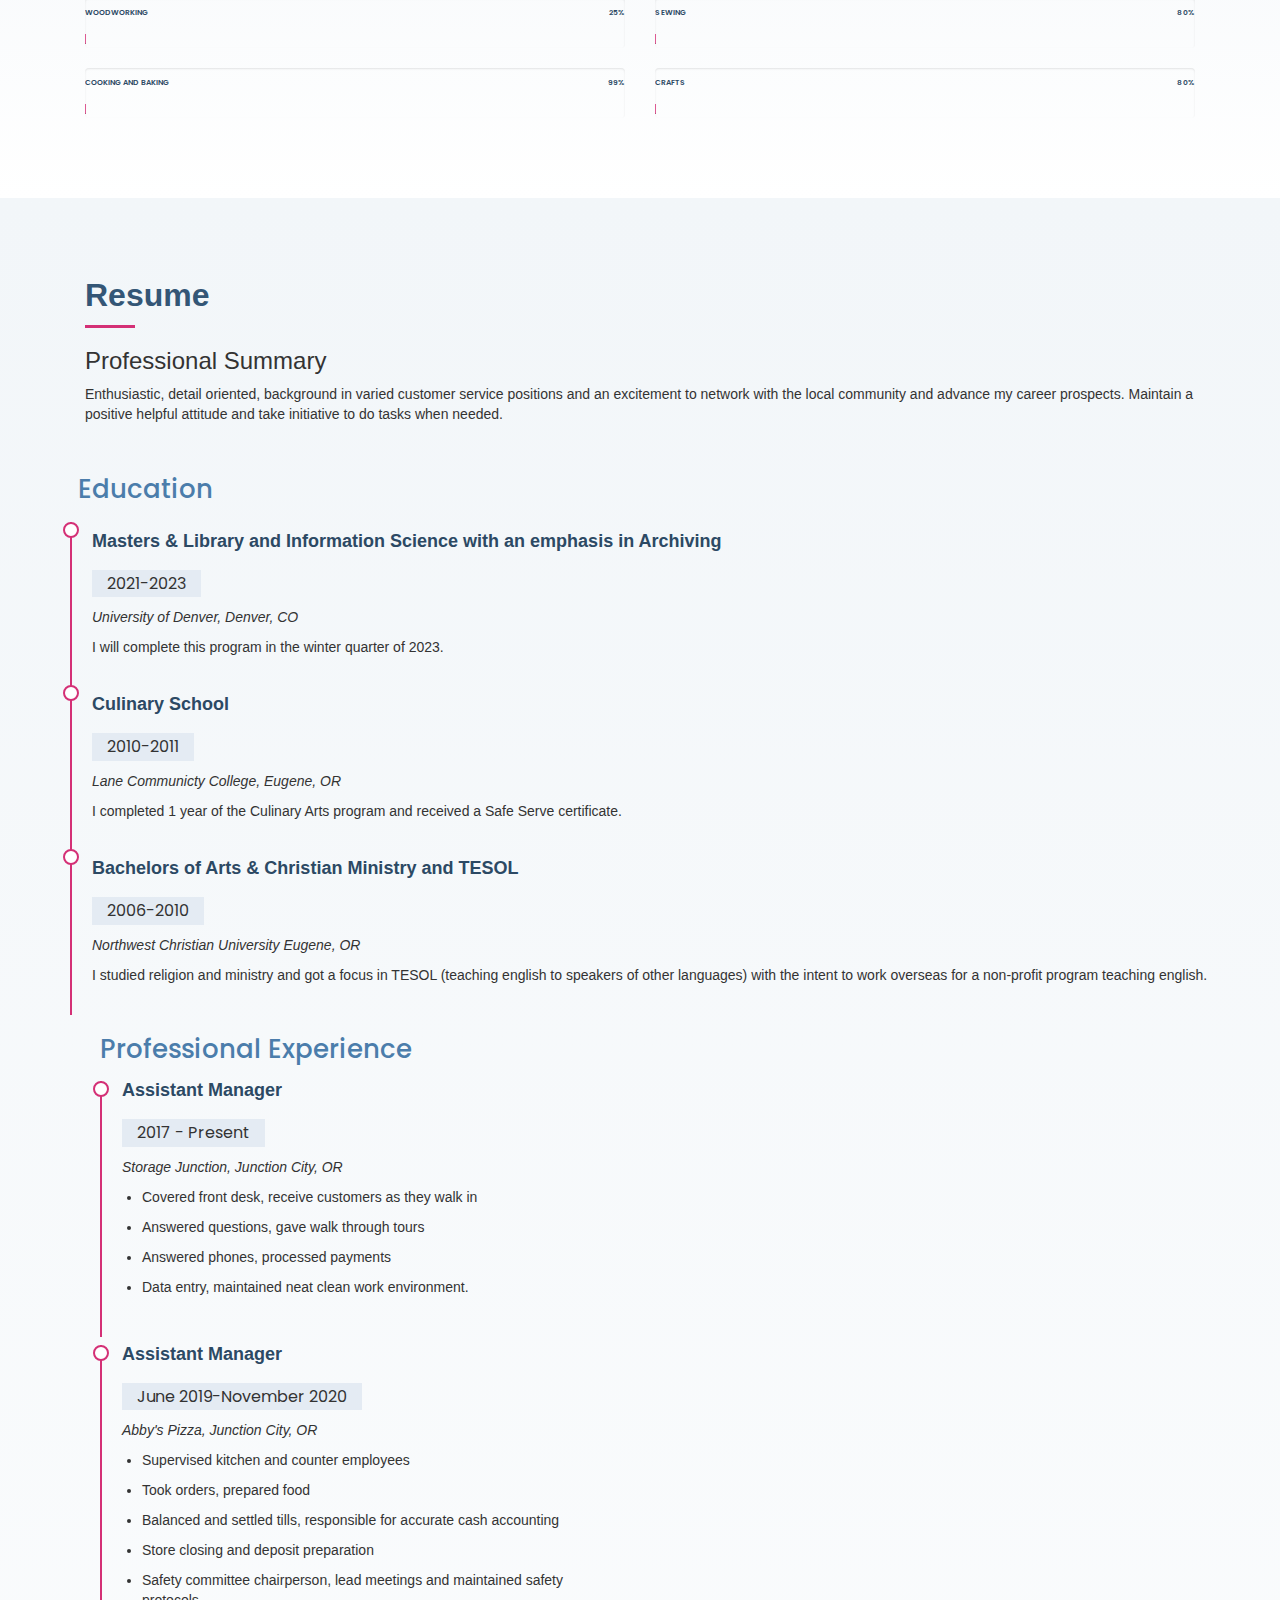
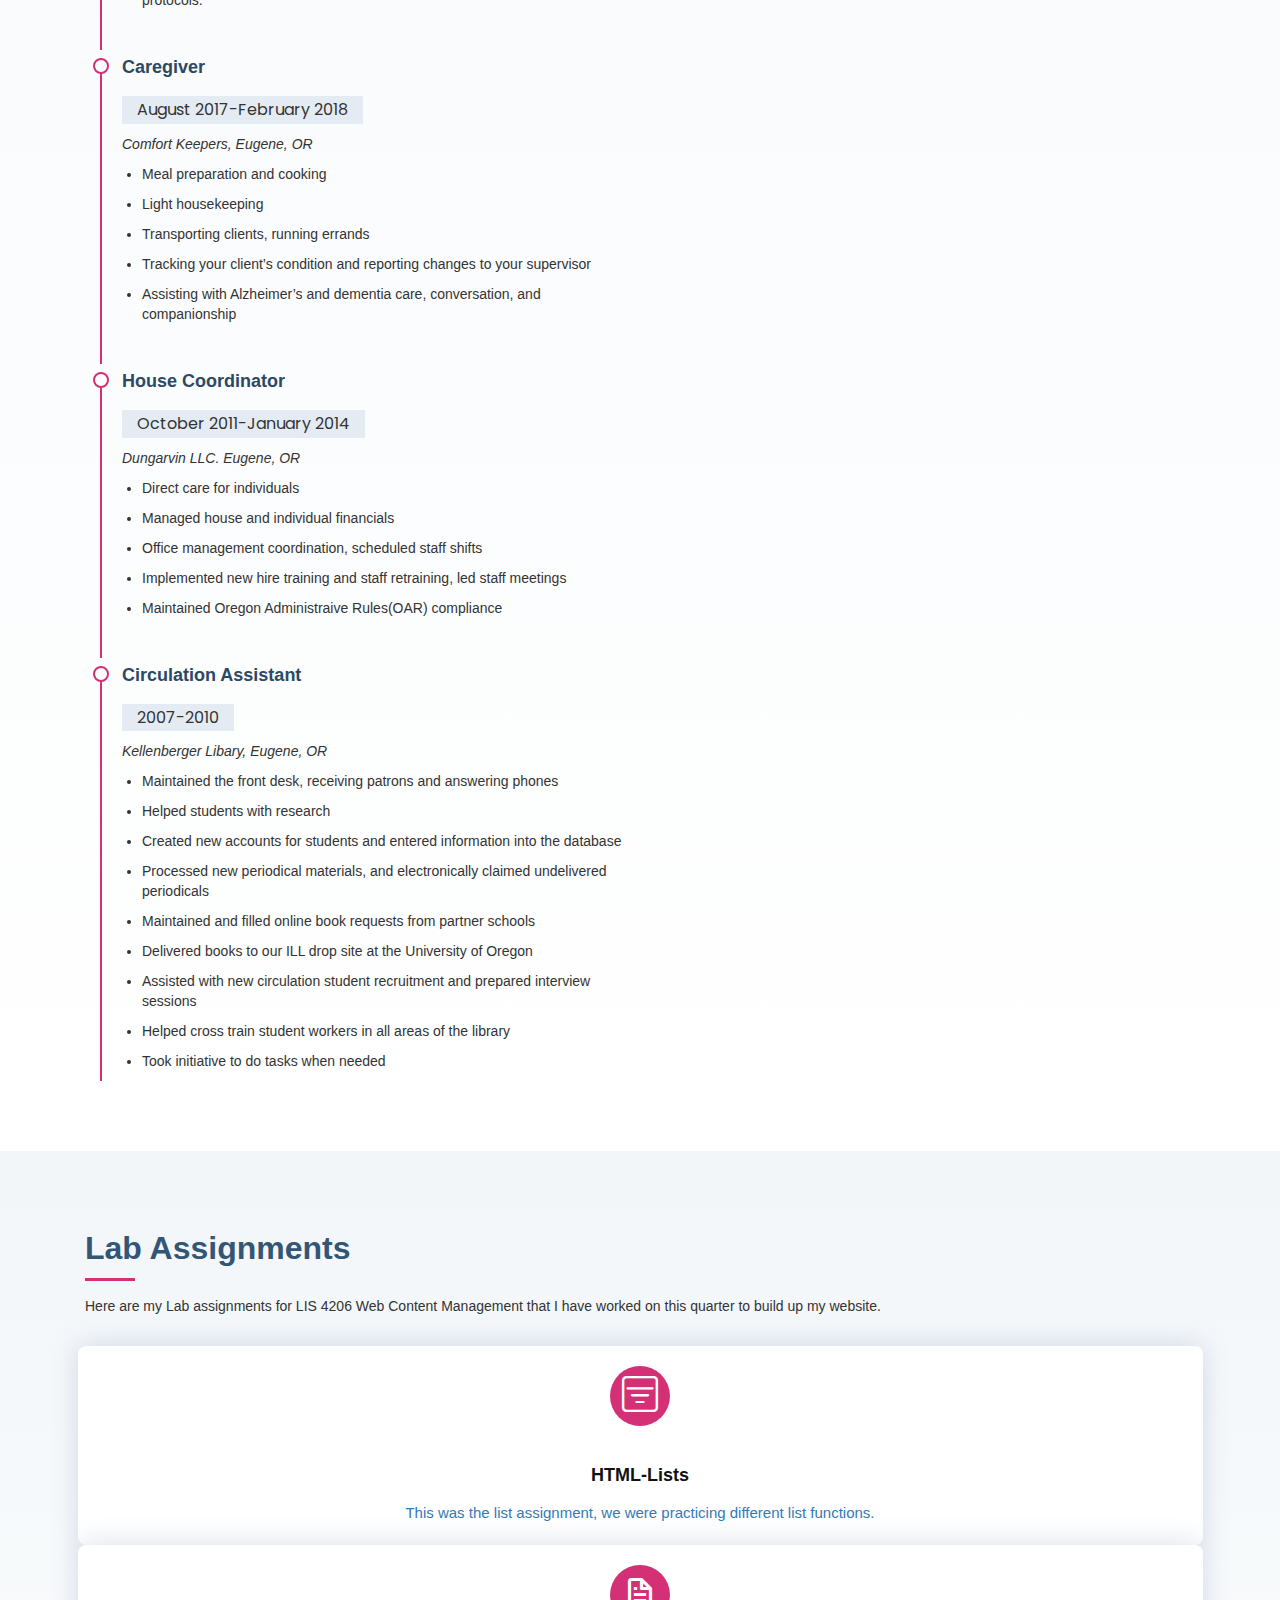
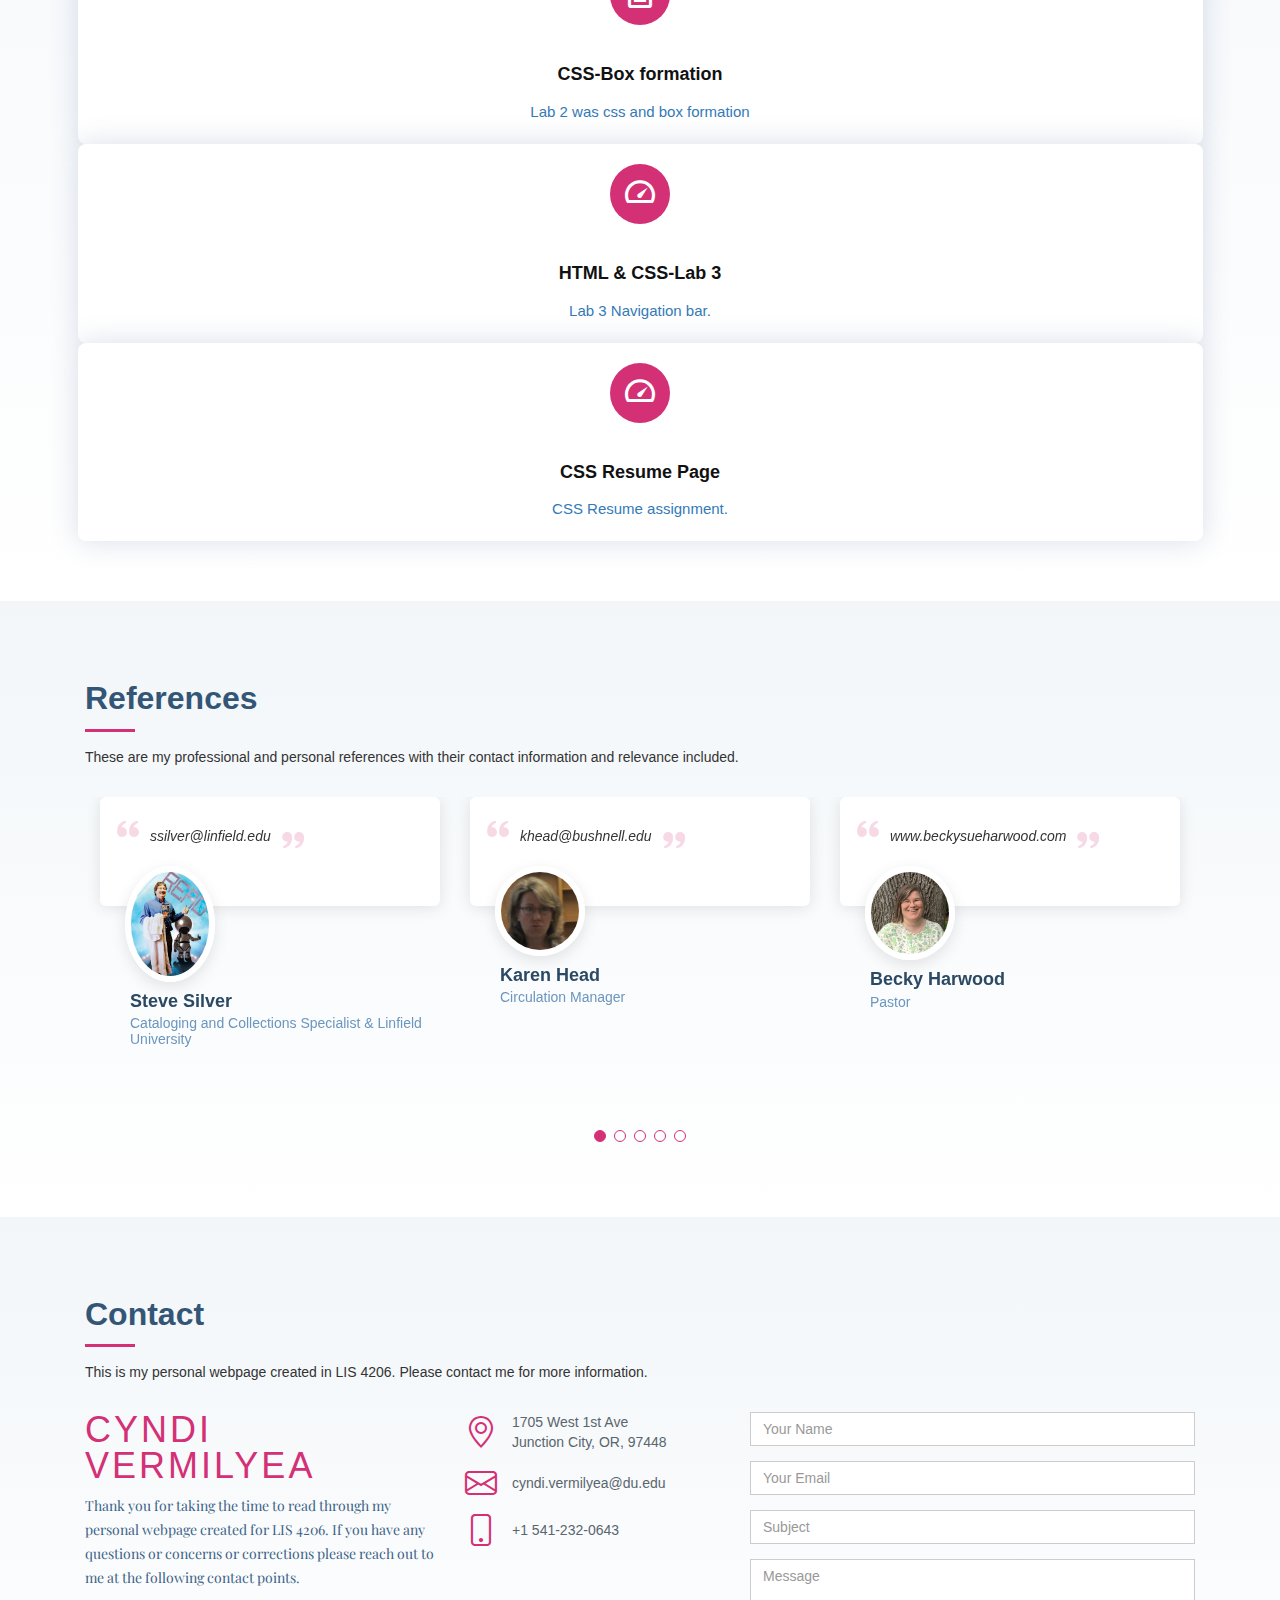
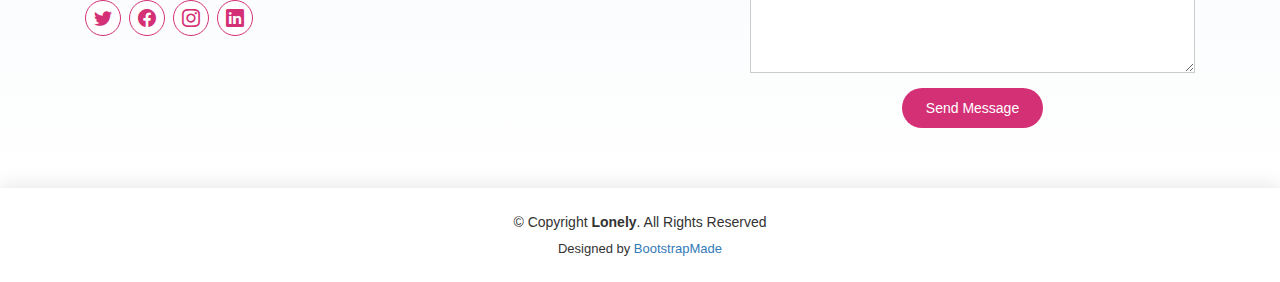
==== commit 28fd0edf: "hmm" ====
--- a/index.html
+++ b/index.html
@@ -40,7 +40,7 @@
 
   <!-- ======= Hero Section ======= -->
   <section id="hero" aria-label="Cyndi with a cheeky smirk and glasses." class="d-flex flex-column align-items-center justify-content-center">
-    <h1>Hi, I'm Cyndi Vermilyea!</h1>
+    <h1><a href="#" data-toggle="tooltip" title="Get to know me!">Hi, I'm Cyndi Vermilyea!</a></h1>
     <h2>I am a MLIS Student</h2>
     <a href="#about" class="btn-get-started scrollto"><i class="bi bi-chevron-double-down"></i></a>
   </section><!-- End Hero -->
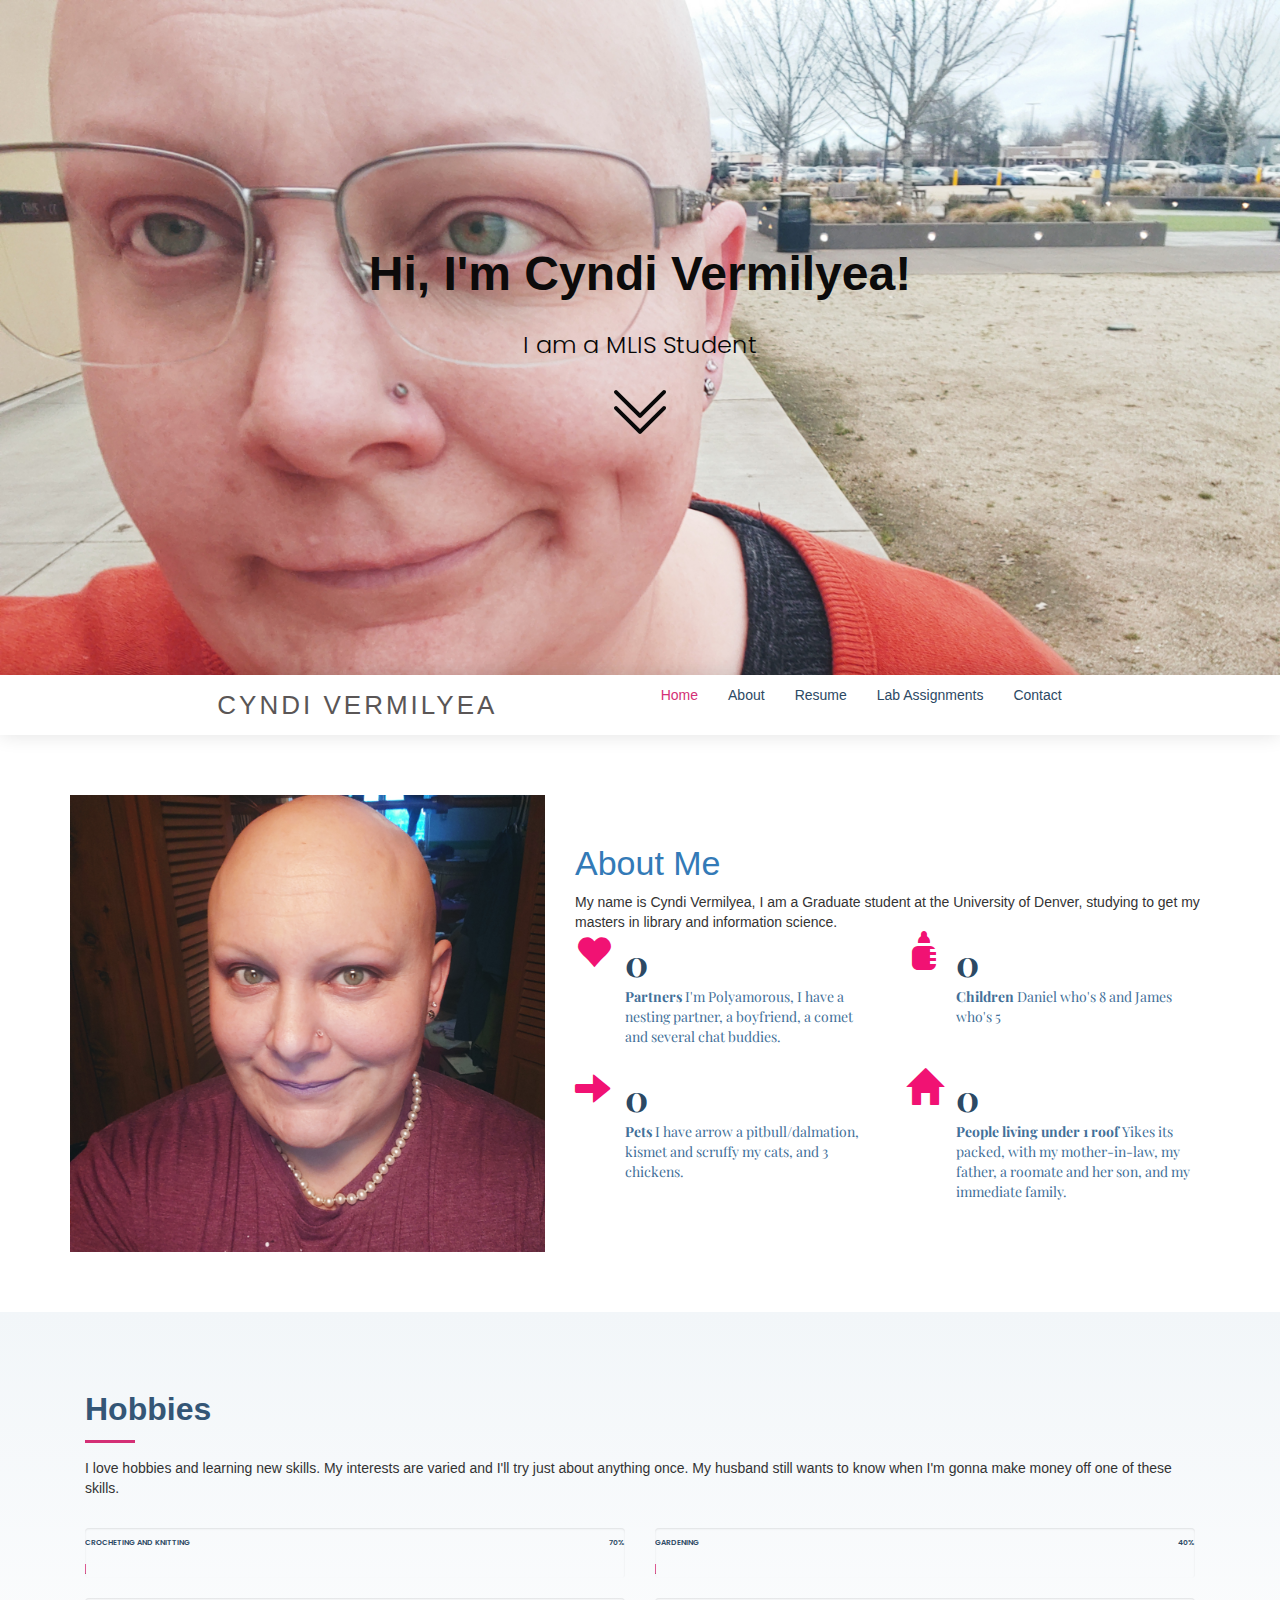
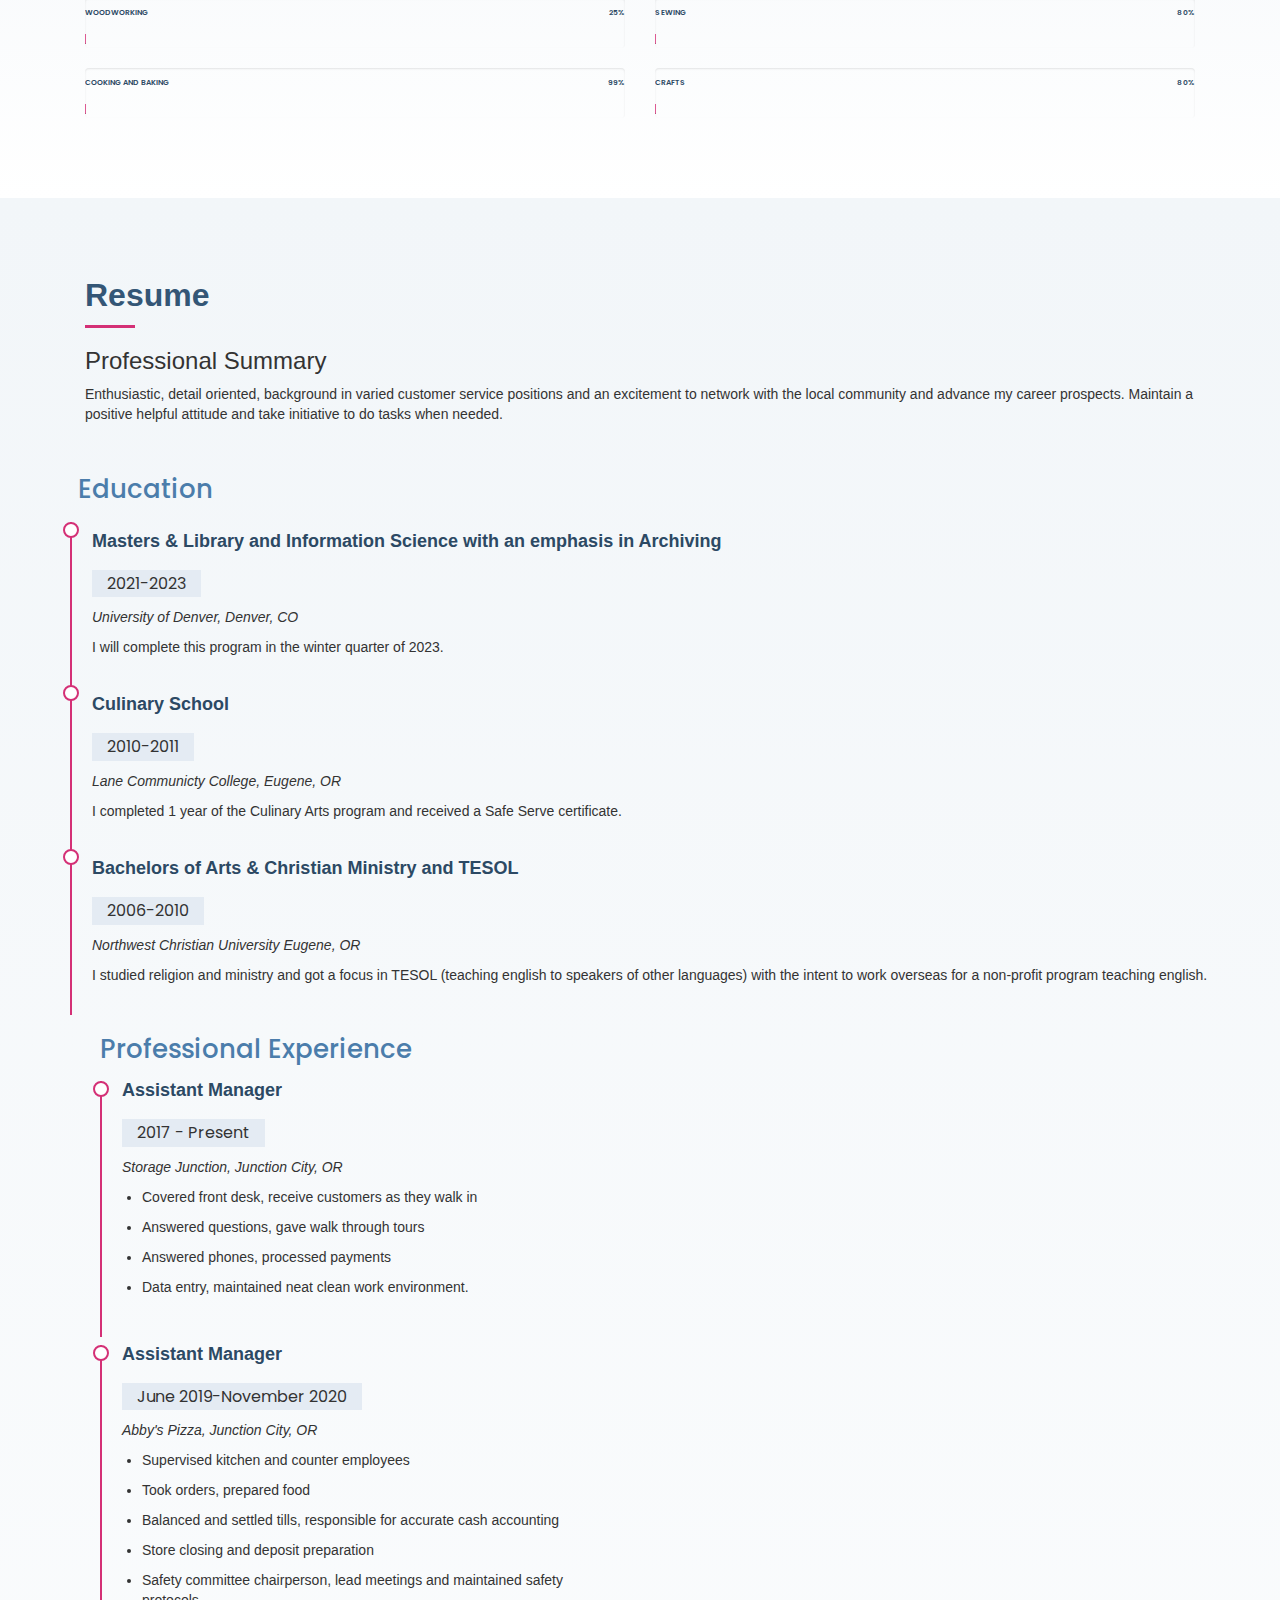
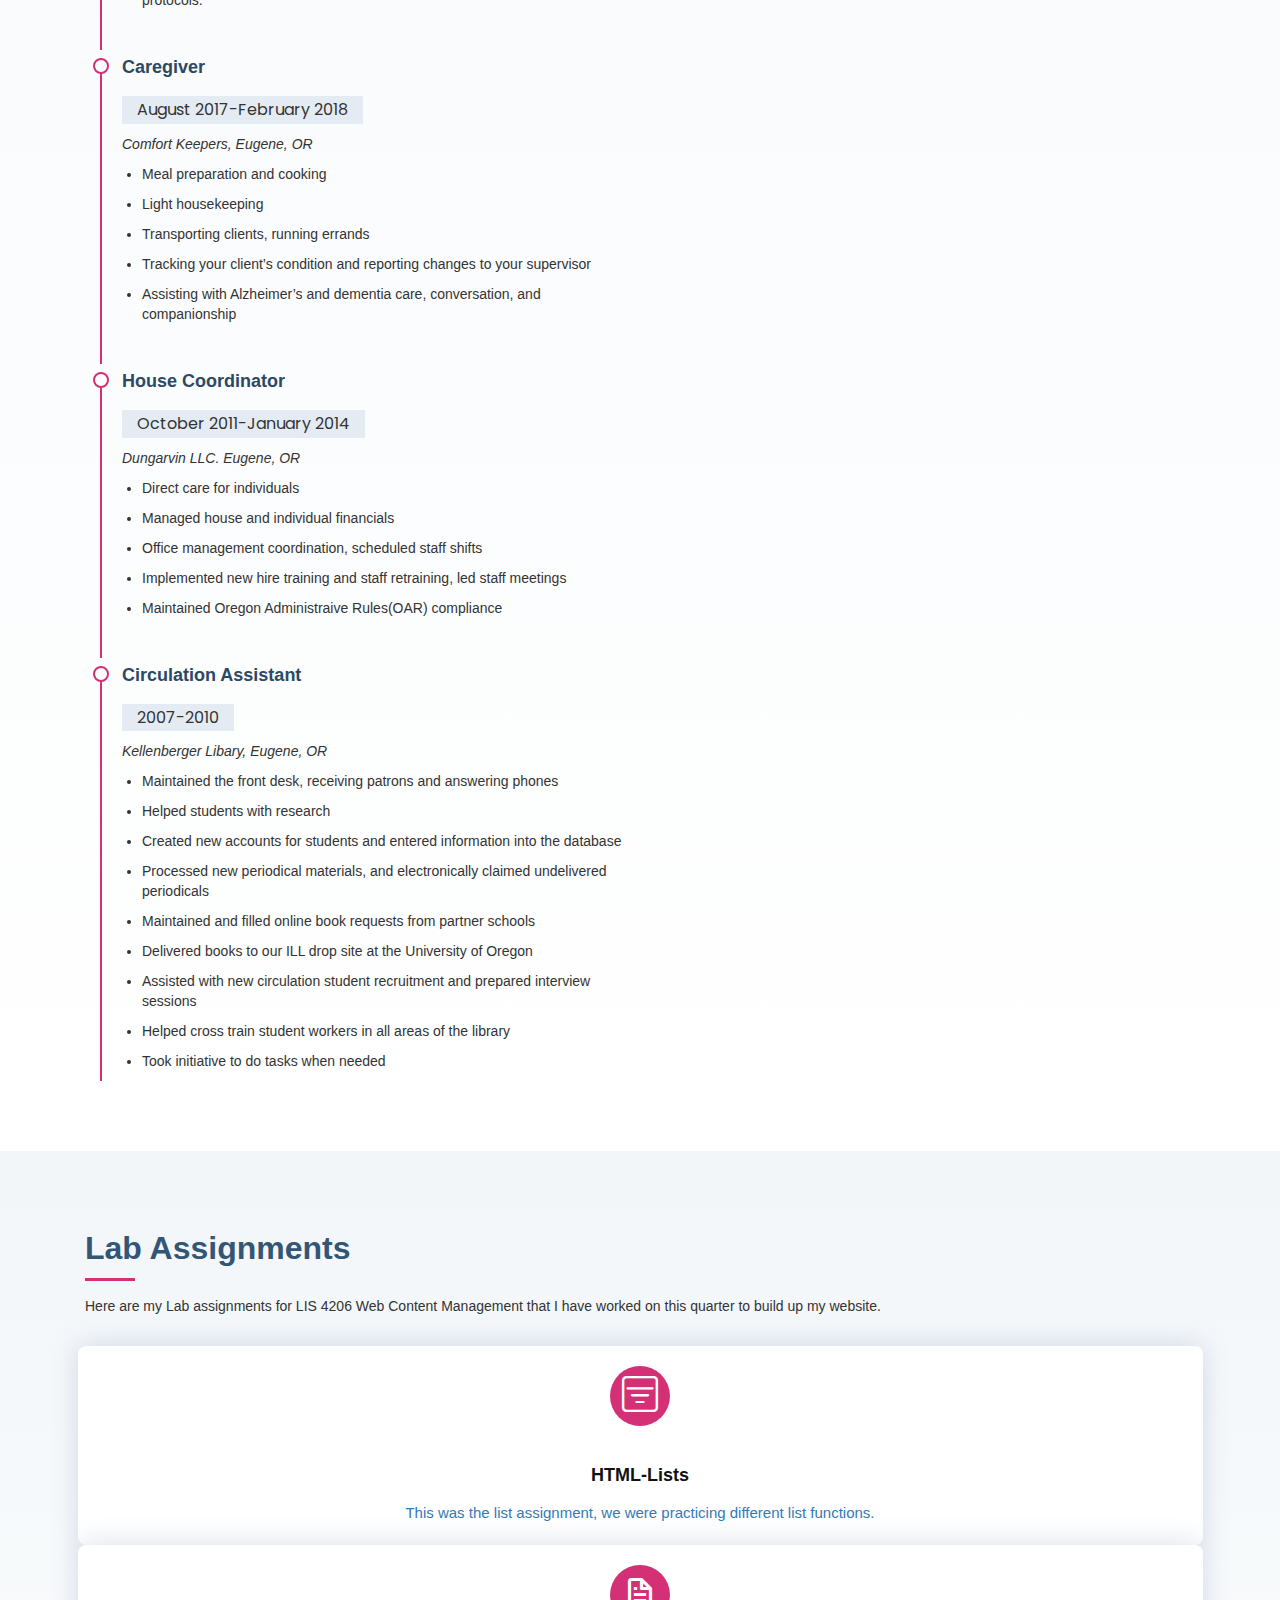
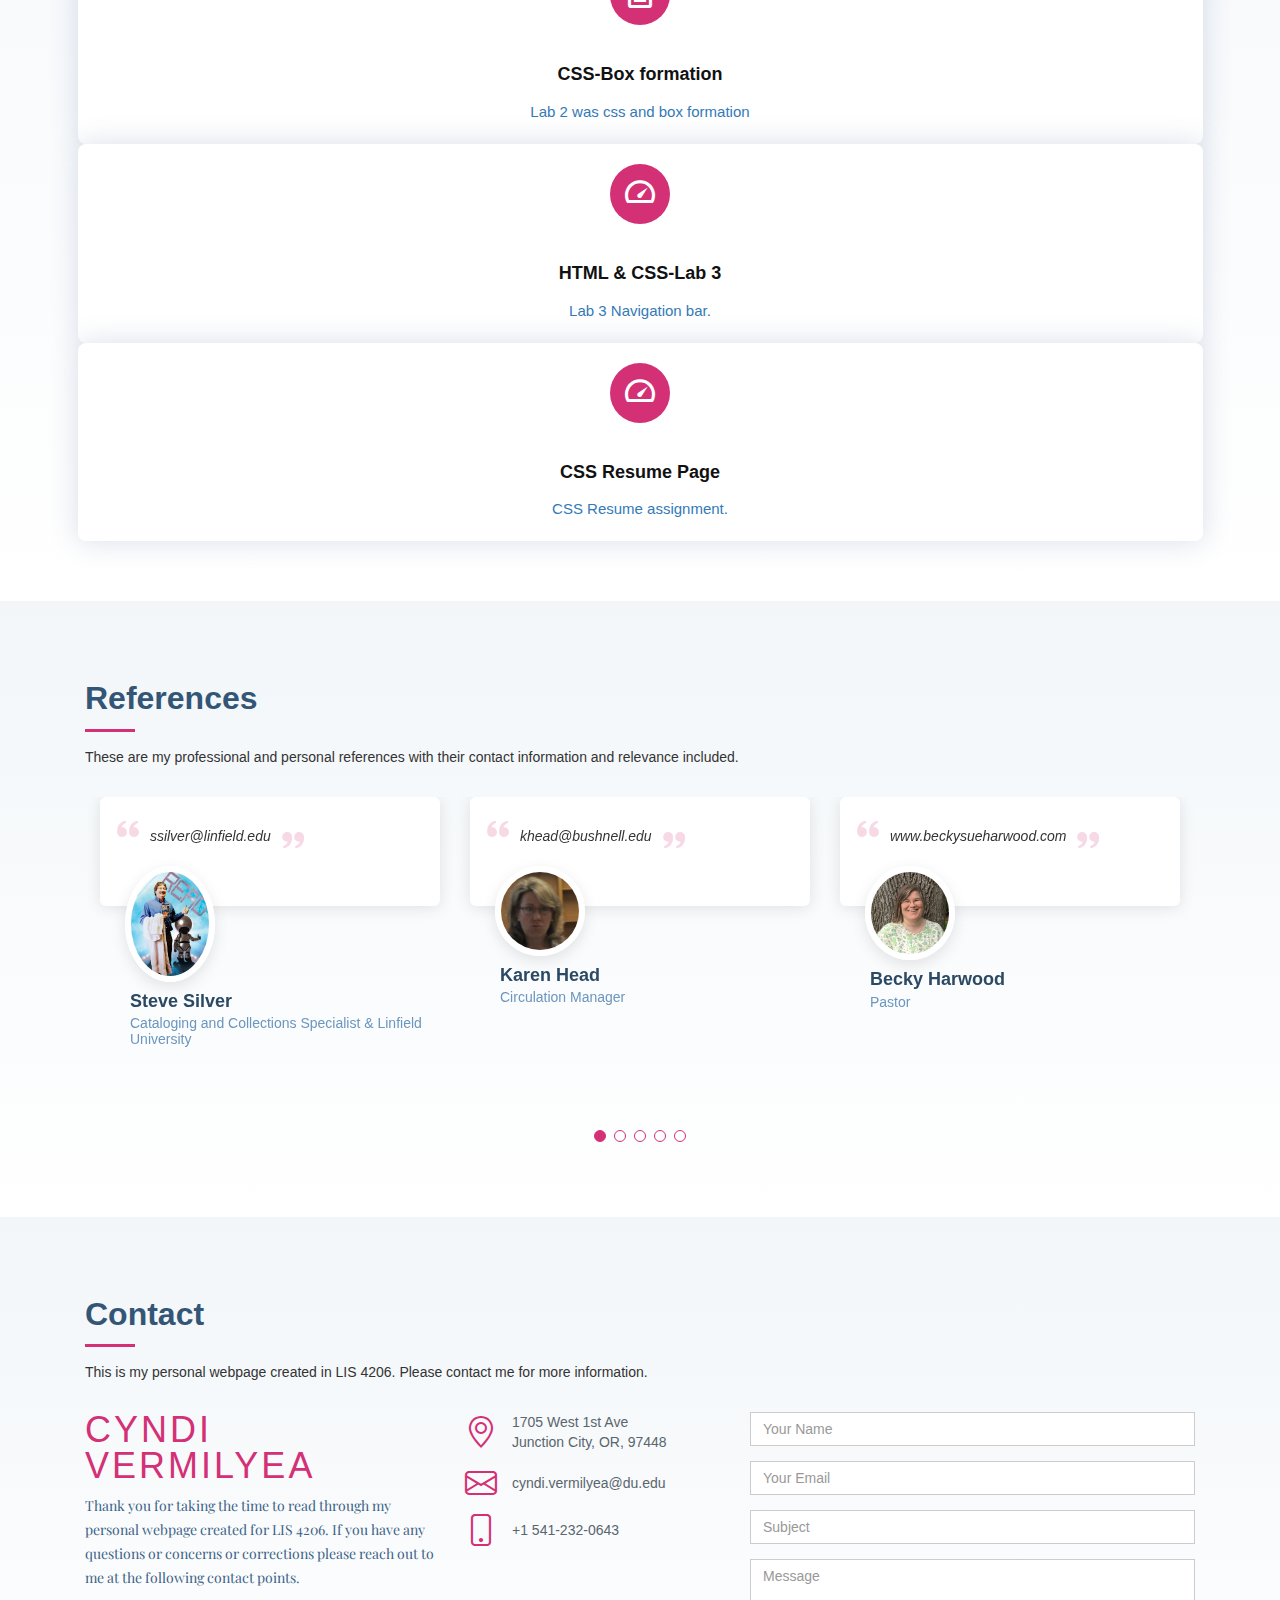
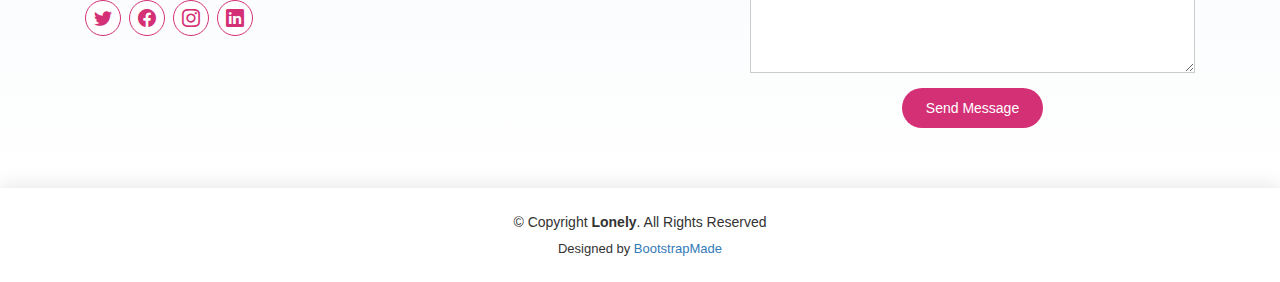
==== commit c125273b: "ugg" ====
--- a/index.html
+++ b/index.html
@@ -40,11 +40,11 @@
 
   <!-- ======= Hero Section ======= -->
   <section id="hero" aria-label="Cyndi with a cheeky smirk and glasses." class="d-flex flex-column align-items-center justify-content-center">
-    <h1><a href="#" data-toggle="tooltip" title="Get to know me!">Hi, I'm Cyndi Vermilyea!</a></h1>
+    <h1>Hi, I'm Cyndi Vermilyea!</h1>
     <h2>I am a MLIS Student</h2>
     <a href="#about" class="btn-get-started scrollto"><i class="bi bi-chevron-double-down"></i></a>
   </section><!-- End Hero -->
-
+  
 
   <!-- ======= Header ======= -->
   <header id="header" class="d-flex align-items-center">
@@ -85,7 +85,12 @@
           <div class="col-xl-7 ps-0 ps-lg-5 pe-lg-1 d-flex align-items-stretch">
             <div class="content d-flex flex-column justify-content-center">
               <!-- I changed this heading title -->
-              <h3>About Me</h3>
+              <h3><a href="#" data-toggle="tooltip" title="Get to know me!">About Me</a></h3>
+              <script>
+                $(document).ready(function(){
+                  $('[data-toggle="tooltip"]').tooltip();   
+                });
+                </script>
               <!-- I added information in the about me section -->
               <!--changed all the about me stats and updated the data counters-->
               <p>
